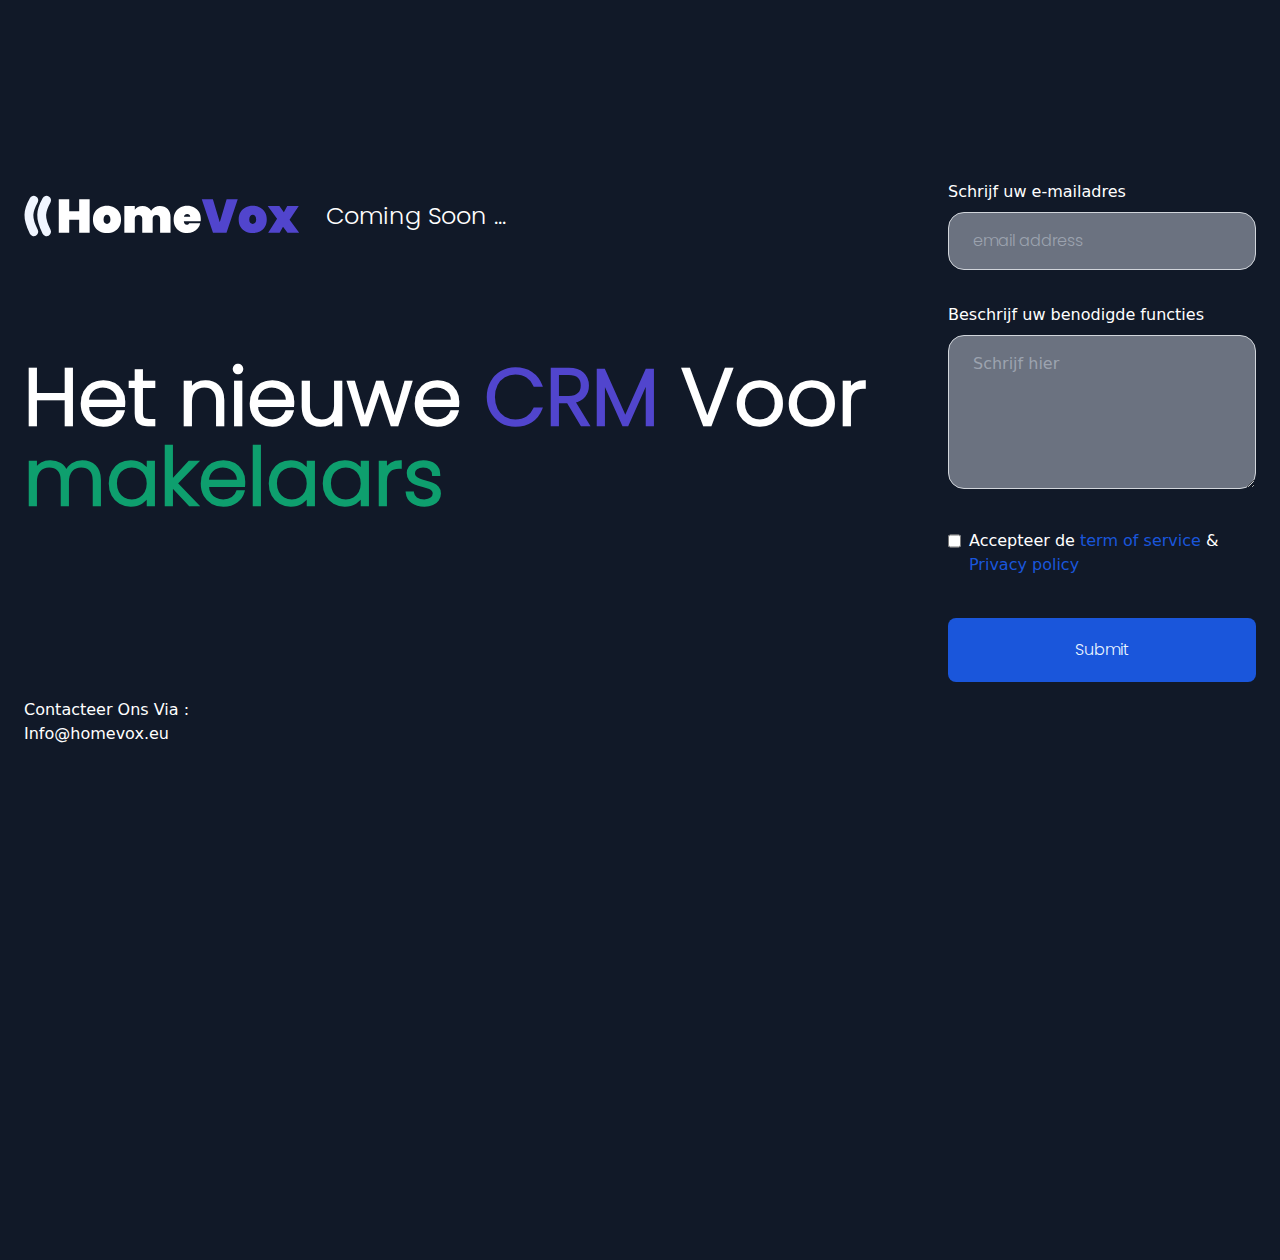
==== index.html @ fa48c81c "project added" ====
<!DOCTYPE html><html lang="en"><head><meta charSet="utf-8"/><meta name="viewport" content="width=device-width, initial-scale=1"/><link rel="stylesheet" href="/_next/static/css/f68f5d1b59b40135.css" crossorigin="" data-precedence="next"/><link rel="preload" href="/_next/static/chunks/webpack-c90e455c1a3af50c.js" as="script" fetchPriority="low" crossorigin=""/><script src="/_next/static/chunks/fd9d1056-bdbc21787612b876.js" async="" crossorigin=""></script><script src="/_next/static/chunks/864-5b2a0e4b041824d8.js" async="" crossorigin=""></script><script src="/_next/static/chunks/main-app-9e329e05da440f77.js" async="" crossorigin=""></script><link rel="shortcut icon" href="favicon.ico" type="image/x-icon"/><title>HomeVox</title><meta name="description" content="The new CRM For Realtors"/><script src="/_next/static/chunks/polyfills-c67a75d1b6f99dc8.js" crossorigin="" noModule=""></script></head><body><main><div class="main_main__kZg5Z container"><div class="undefined grid grid-cols-12 flex"><div class="col-span-12 lg:col-span-9 gap-4"><div class="main_brand__xCUHW"><img alt="brand" loading="lazy" width="276" height="72" decoding="async" data-nimg="1" style="color:transparent" src="/img/brand.svg"/><span>Coming Soon ...</span></div><h1 class="main_homeTitle__dHItz">Het nieuwe<!-- --> <span class="purple">CRM</span> <!-- -->Voor<!-- --> <span class="green">makelaars</span></h1></div><div class="col-span-12 lg:col-span-3"><div class="contact-us_form__zPaat"><form><div class="contact-us_formControl__ha__K"><label for="email">Schrijf uw e-mailadres</label><input type="email" id="email" placeholder="email address" name="email"/></div><div class="contact-us_formControl__ha__K"><label for="message">Beschrijf uw benodigde functies</label><textarea rows="5" id="message" placeholder="Schrijf hier" name="message"></textarea></div><div class="contact-us_formControl__ha__K flex"><input type="checkbox" id="agreement" name="agreement"/><label for="agreement">Accepteer de<!-- --> <span class="contact-us_clickabelText__Gd4KW">term of service</span> <!-- -->&amp;<!-- --> <span class="contact-us_clickabelText__Gd4KW">Privacy policy</span></label></div><button>Submit</button><div class="contact-us_formError__aY0V2" id="formError"></div></form></div></div><div class="main_contact__8Qxmf col-span-12"><div>Contacteer Ons Via<!-- --> :</div><div>Info@homevox.eu</div></div></div></div></main><script src="/_next/static/chunks/webpack-c90e455c1a3af50c.js" crossorigin="" async=""></script><script>(self.__next_f=self.__next_f||[]).push([0]);self.__next_f.push([2,null])</script><script>self.__next_f.push([1,"0:\"$L1\"\n"])</script><script>self.__next_f.push([1,"2:HL[\"/_next/static/css/f68f5d1b59b40135.css\",\"style\",{\"crossOrigin\":\"\"}]\n"])</script><script>self.__next_f.push([1,"3:I{\"id\":6054,\"chunks\":[\"272:static/chunks/webpack-c90e455c1a3af50c.js\",\"971:static/chunks/fd9d1056-bdbc21787612b876.js\",\"864:static/chunks/864-5b2a0e4b041824d8.js\"],\"name\":\"\",\"async\":false}\n5:I{\"id\":1729,\"chunks\":[\"272:static/chunks/webpack-c90e455c1a3af50c.js\",\"971:static/chunks/fd9d1056-bdbc21787612b876.js\",\"864:static/chunks/864-5b2a0e4b041824d8.js\"],\"name\":\"\",\"async\":false}\n6:I{\"id\":1443,\"chunks\":[\"272:static/chunks/webpack-c90e455c1a3af50c.js\",\"971:static/chunks/fd9d1056-bdbc21787612b876.js\",\"864:stat"])</script><script>self.__next_f.push([1,"ic/chunks/864-5b2a0e4b041824d8.js\"],\"name\":\"\",\"async\":false}\n7:I{\"id\":8639,\"chunks\":[\"272:static/chunks/webpack-c90e455c1a3af50c.js\",\"971:static/chunks/fd9d1056-bdbc21787612b876.js\",\"864:static/chunks/864-5b2a0e4b041824d8.js\"],\"name\":\"\",\"async\":false}\n9:I{\"id\":6964,\"chunks\":[\"679:static/chunks/679-bd6769df0fac639b.js\",\"931:static/chunks/app/page-03e4f0690d48910d.js\"],\"name\":\"Image\",\"async\":false}\na:I{\"id\":7382,\"chunks\":[\"679:static/chunks/679-bd6769df0fac639b.js\",\"931:static/chunks/app/page-03e4f0690d48910d"])</script><script>self.__next_f.push([1,".js\"],\"name\":\"ContactUs\",\"async\":false}\nb:T8a0,"])</script><script>self.__next_f.push([1,"\n  \u003cdiv class=\"privacy-text\"\u003e\n    \u003cp\u003ePrivacy Policy\u003c/p\u003e\n    \u003cp\u003eEffective Date: 20/09/2023\u003c/p\u003e\n    \u003cp\u003e\u003c/p\u003e\n    \u003cp\u003e\n      1. Introduction Welcome to Homevox.eu (\"Website\"). We are committed to\n      protecting your privacy and complying with applicable data protection laws,\n      including the General Data Protection Regulation (GDPR). This Privacy Policy\n      explains how we collect, use, and safeguard your personal data when you use\n      our Website.\n    \u003c/p\u003e\n    \u003cp\u003e\u003c/p\u003e\n    \u003cp\u003e\n      2. Information We Collect We may collect various types of personal\n      information, including but not limited to: Contact Information (e.g., name,\n      email address) Demographic Information (e.g., age, gender) Usage Data (e.g.,\n      IP address, browser type, pages visited) Cookies and Tracking Technologies\n    \u003c/p\u003e\n    \u003cp\u003e\u003c/p\u003e\n    \u003cp\u003e\n      3. How We Use Your Information We use your personal data for the following\n      purposes: To provide and maintain the Website To personalize your experience\n      To improve our services To send marketing communications (with your consent)\n      To comply with legal obligations\n    \u003c/p\u003e\n    \u003cp\u003e\u003c/p\u003e\n    \u003cp\u003e\n      4. Data Sharing and Disclosure We may share your data with: Service Providers\n      Legal Authorities Business Partners (with your consent)\n    \u003c/p\u003e\n    \u003cp\u003e\u003c/p\u003e\n    \u003cp\u003e\n      5. Your Rights You have the right to: Access, correct, or delete your personal\n      data Object to processing Restrict processing Data portability Withdraw\n      consent (if applicable)\n    \u003c/p\u003e\n    \u003cp\u003e\u003c/p\u003e\n    \u003cp\u003e\n      6. Security We take appropriate measures to protect your data from\n      unauthorized access and disclosure.\n    \u003c/p\u003e\n    \u003cp\u003e\u003c/p\u003e\n    \u003cp\u003e\n      7. Cookies We use cookies and similar tracking technologies. You can manage\n      your cookie preferences through your browser settings.\n    \u003c/p\u003e\n    \u003cp\u003e\u003c/p\u003e\n    \u003cp\u003e\n      8. Changes to This Privacy Policy We may update this Privacy Policy from time\n      to time. Please review it periodically for changes.\n    \u003c/p\u003e\n    \u003cp\u003e\u003c/p\u003e\n    \n    \u003cp\u003e\n      9. Contact Us If you have any questions or concerns about this Privacy Policy\n      or our data practices, please contact us at info@homevox.eu\n    \u003c/p\u003e\n  \u003c/div\u003e\n  "])</script><script>self.__next_f.push([1,"c:T670,"])</script><script>self.__next_f.push([1,"\n  \u003cdiv class=\"privacy-text\"\u003e\n    \u003cp\u003eTerms and Conditions\u003c/p\u003e\n    \u003cp\u003eEffective Date: 20/09/2023\u003c/p\u003e\n    \u003cp\u003e\u003c/p\u003e\n    \u003cp\u003e\u003c/p\u003e\n\n    \u003cp\u003e\n      1. Acceptance of Terms By using this Website, you agree to comply with and\n      be bound by these Terms and Conditions.\n    \u003c/p\u003e\n    \u003cp\u003e\u003c/p\u003e\n    \u003cp\u003e\n      2. User Conduct You agree not to: Violate any laws or regulations Infringe\n      upon the rights of others Upload or transmit harmful software or content\n      Engage in unauthorized access or use of the Website\n    \u003c/p\u003e\n    \u003cp\u003e\u003c/p\u003e\n    \u003cp\u003e\n      3. Intellectual Property All content on this Website is protected by\n      copyright and other intellectual property laws. You may not use or reproduce\n      our content without permission.\n    \u003c/p\u003e\n    \u003cp\u003e\u003c/p\u003e\n    \u003cp\u003e\n      4. Disclaimer of Warranties We make no representations or warranties\n      regarding the accuracy or availability of the Website. Your use of the\n      Website is at your own risk.\n    \u003c/p\u003e\n    \u003cp\u003e\u003c/p\u003e\n    \u003cp\u003e\n      5. Limitation of Liability We shall not be liable for any direct, indirect,\n      incidental, consequential, or punitive damages arising out of your use of\n      the Website.\n    \u003c/p\u003e\n\n    \u003cp\u003e\u003c/p\u003e\n    \u003cp\u003e\n      6. Governing Law These Terms and Conditions are governed by the laws of\n      Belgium country.\n    \u003c/p\u003e\n    \u003cp\u003e\u003c/p\u003e\n    \u003cp\u003e\n      7. Changes to Terms We may modify these Terms and Conditions at any time.\n      Your continued use of the Website after changes constitutes acceptance.\n    \u003c/p\u003e\n    \u003cp\u003e\u003c/p\u003e\n    \u003cp\u003e\n      8. Contact Us If you have any questions about these Terms and Conditions,\n      please contact us at info@homevox.eu\n    \u003c/p\u003e\n  \u003c/div\u003e\n  "])</script><script>self.__next_f.push([1,"1:[[],[\"$\",\"$L3\",null,{\"buildId\":\"1awgBcFIEEB9c7i6simlc\",\"assetPrefix\":\"\",\"initialCanonicalUrl\":\"/\",\"initialTree\":[\"\",{\"children\":[\"__PAGE__\",{}]},\"$undefined\",\"$undefined\",true],\"initialHead\":[false,\"$L4\"],\"globalErrorComponent\":\"$5\",\"children\":[null,[\"$\",\"html\",null,{\"lang\":\"en\",\"children\":[[\"$\",\"head\",null,{\"children\":[\"$\",\"link\",null,{\"rel\":\"shortcut icon\",\"href\":\"favicon.ico\",\"type\":\"image/x-icon\"}]}],[\"$\",\"body\",null,{\"children\":[\"$\",\"$L6\",null,{\"parallelRouterKey\":\"children\",\"segmentPath\":[\"children\"],\"loading\":\"$undefined\",\"loadingStyles\":\"$undefined\",\"hasLoading\":false,\"error\":\"$undefined\",\"errorStyles\":\"$undefined\",\"template\":[\"$\",\"$L7\",null,{}],\"templateStyles\":\"$undefined\",\"notFound\":[[\"$\",\"title\",null,{\"children\":\"404: This page could not be found.\"}],[\"$\",\"div\",null,{\"style\":{\"fontFamily\":\"system-ui,\\\"Segoe UI\\\",Roboto,Helvetica,Arial,sans-serif,\\\"Apple Color Emoji\\\",\\\"Segoe UI Emoji\\\"\",\"height\":\"100vh\",\"textAlign\":\"center\",\"display\":\"flex\",\"flexDirection\":\"column\",\"alignItems\":\"center\",\"justifyContent\":\"center\"},\"children\":[\"$\",\"div\",null,{\"children\":[[\"$\",\"style\",null,{\"dangerouslySetInnerHTML\":{\"__html\":\"body{color:#000;background:#fff;margin:0}.next-error-h1{border-right:1px solid rgba(0,0,0,.3)}@media (prefers-color-scheme:dark){body{color:#fff;background:#000}.next-error-h1{border-right:1px solid rgba(255,255,255,.3)}}\"}}],[\"$\",\"h1\",null,{\"className\":\"next-error-h1\",\"style\":{\"display\":\"inline-block\",\"margin\":\"0 20px 0 0\",\"padding\":\"0 23px 0 0\",\"fontSize\":24,\"fontWeight\":500,\"verticalAlign\":\"top\",\"lineHeight\":\"49px\"},\"children\":\"404\"}],[\"$\",\"div\",null,{\"style\":{\"display\":\"inline-block\"},\"children\":[\"$\",\"h2\",null,{\"style\":{\"fontSize\":14,\"fontWeight\":400,\"lineHeight\":\"49px\",\"margin\":0},\"children\":\"This page could not be found.\"}]}]]}]}]],\"notFoundStyles\":[],\"childProp\":{\"current\":[\"$L8\",[\"$\",\"main\",null,{\"children\":[\"$\",\"div\",null,{\"className\":\"main_main__kZg5Z container\",\"children\":[\"$\",\"div\",null,{\"className\":\"undefined grid grid-cols-12 flex\",\"children\":[[\"$\",\"div\",null,{\"className\":\"col-span-12 lg:col-span-9 gap-4\",\"children\":[[\"$\",\"div\",null,{\"className\":\"main_brand__xCUHW\",\"children\":[[\"$\",\"$L9\",null,{\"src\":\"/img/brand.svg\",\"alt\":\"brand\",\"width\":276,\"height\":72}],[\"$\",\"span\",null,{\"children\":\"Coming Soon ...\"}]]}],[\"$\",\"h1\",null,{\"className\":\"main_homeTitle__dHItz\",\"children\":[\"Het nieuwe\",\" \",[\"$\",\"span\",null,{\"className\":\"purple\",\"children\":\"CRM\"}],\" \",\"Voor\",\" \",[\"$\",\"span\",null,{\"className\":\"green\",\"children\":\"makelaars\"}]]}]]}],[\"$\",\"div\",null,{\"className\":\"col-span-12 lg:col-span-3\",\"children\":[\"$\",\"$La\",null,{\"langResource\":{\"the_new\":\"Het nieuwe\",\"crm\":\"CRM\",\"for\":\"Voor\",\"realtors\":\"makelaars\",\"comingSoon\":\"Coming Soon ...\",\"contactUsVia\":\"Contacteer Ons Via\",\"writeYourEmailAddress\":\"Schrijf uw e-mailadres\",\"describeYourNeededFeatures\":\"Beschrijf uw benodigde functies\",\"acceptThe\":\"Accepteer de\",\"termOfCondition\":\"term of service\",\"privacyPolicy\":\"Privacy policy\",\"emailAddress\":\"email address\",\"writeHere\":\"Schrijf hier\",\"privacyPolicyNote\":\"$b\",\"termsEndConditionNote\":\"$c\"}}]}],[\"$\",\"div\",null,{\"className\":\"main_contact__8Qxmf col-span-12\",\"children\":[[\"$\",\"div\",null,{\"className\":\"$undefined\",\"children\":[\"Contacteer Ons Via\",\" :\"]}],[\"$\",\"div\",null,{\"className\":\"$undefined\",\"children\":\"Info@homevox.eu\"}]]}]]}]}]}],null],\"segment\":\"__PAGE__\"},\"styles\":[[\"$\",\"link\",\"0\",{\"rel\":\"stylesheet\",\"href\":\"/_next/static/css/f68f5d1b59b40135.css\",\"precedence\":\"next\",\"crossOrigin\":\"\"}]]}]}]]}],null]}]]\n"])</script><script>self.__next_f.push([1,"4:[[\"$\",\"meta\",\"0\",{\"charSet\":\"utf-8\"}],[\"$\",\"title\",\"1\",{\"children\":\"HomeVox\"}],[\"$\",\"meta\",\"2\",{\"name\":\"description\",\"content\":\"The new CRM For Realtors\"}],[\"$\",\"meta\",\"3\",{\"name\":\"viewport\",\"content\":\"width=device-width, initial-scale=1\"}]]\n8:null\n"])</script></body></html>
---- _next/static/css/f68f5d1b59b40135.css ----
.contact-us_form__zPaat .contact-us_formControl__ha__K{border:none;padding:0 0 33px}.contact-us_form__zPaat .contact-us_formControl__ha__K label{display:block;padding:0 0 8px}.contact-us_form__zPaat .contact-us_formControl__ha__K input{width:100%;border-radius:var(--radius-general,16px);border:1px solid var(--gray-300,#d1d5db);background:var(--gray-500,#6b7280);color:var(--gray-50,var(--gray-50,#f9fafb));font-family:Poppins;font-size:16px;font-style:normal;font-weight:400;line-height:150%;padding:16px 24px}.contact-us_form__zPaat .contact-us_formControl__ha__K input[type=checkbox]{width:16px;height:16px;margin-right:8px;margin-top:4px;color:var(--gray-50,var(--gray-50,#f9fafb));font-family:Poppins;font-size:16px;font-style:normal;font-weight:400;line-height:150%}.contact-us_form__zPaat .contact-us_formControl__ha__K textarea{width:100%;border-radius:var(--radius-general,16px);border:1px solid var(--gray-300,#d1d5db);background:var(--gray-500,#6b7280);padding:16px 24px}.contact-us_form__zPaat .contact-us_formControl__ha__K .contact-us_clickabelText__Gd4KW{color:var(--blue-700,var(--gray-900,#1a56db));cursor:pointer}.contact-us_form__zPaat button{border-radius:8px;background:var(--blue-700,#1a56db);width:100%;display:flex;padding:20px 12px;justify-content:center;align-items:center;gap:8px;align-self:stretch;color:var(--blue-50,#ebf5ff);font-family:Poppins;font-size:16px;font-style:normal;font-weight:400;line-height:150%;outline:none;box-shadow:none;border:none;cursor:pointer}.contact-us_form__zPaat .contact-us_formError__aY0V2{color:#c00000;margin-top:16px}.contact-us_form__zPaat .contact-us_formError__aY0V2 p{color:#c00000;border:1px solid #8a0000;background-color:#ffb5b5;margin:0 0 16px;border-radius:8px;padding:10px}@font-face{font-family:Poppins;src:url(/_next/static/media/Poppins-Light.8b20023e.ttf)}@font-face{font-family:PoppinsHead;src:url(/_next/static/media/Poppins-Bold.8001a01b.ttf)}body,html{width:100%;margin:0}body{color:rgb(var(--foreground-rgb));background:var(--gray-900,#111928)}.purple{color:var(--indigo-700,var(--white,#5145cd))}.green{color:var(--green-500,var(--white,#0e9f6e))}h1,h2,h3,h4,h5,h6,label,p,span{color:#fff}.privacy-text{color:#000;text-align:left}.privacy-text p{color:#000;margin:20px 0}/*
! tailwindcss v3.3.3 | MIT License | https://tailwindcss.com
*/*,:after,:before{box-sizing:border-box;border:0 solid #e5e7eb}:after,:before{--tw-content:""}html{line-height:1.5;-webkit-text-size-adjust:100%;-moz-tab-size:4;-o-tab-size:4;tab-size:4;font-family:ui-sans-serif,system-ui,-apple-system,BlinkMacSystemFont,Segoe UI,Roboto,Helvetica Neue,Arial,Noto Sans,sans-serif,Apple Color Emoji,Segoe UI Emoji,Segoe UI Symbol,Noto Color Emoji;font-feature-settings:normal;font-variation-settings:normal}body{margin:0;line-height:inherit}hr{height:0;color:inherit;border-top-width:1px}abbr:where([title]){-webkit-text-decoration:underline dotted;text-decoration:underline dotted}h1,h2,h3,h4,h5,h6{font-size:inherit;font-weight:inherit}a{color:inherit;text-decoration:inherit}b,strong{font-weight:bolder}code,kbd,pre,samp{font-family:ui-monospace,SFMono-Regular,Menlo,Monaco,Consolas,Liberation Mono,Courier New,monospace;font-size:1em}small{font-size:80%}sub,sup{font-size:75%;line-height:0;position:relative;vertical-align:baseline}sub{bottom:-.25em}sup{top:-.5em}table{text-indent:0;border-color:inherit;border-collapse:collapse}button,input,optgroup,select,textarea{font-family:inherit;font-feature-settings:inherit;font-variation-settings:inherit;font-size:100%;font-weight:inherit;line-height:inherit;color:inherit;margin:0;padding:0}button,select{text-transform:none}[type=button],[type=reset],[type=submit],button{-webkit-appearance:button;background-color:transparent;background-image:none}:-moz-focusring{outline:auto}:-moz-ui-invalid{box-shadow:none}progress{vertical-align:baseline}::-webkit-inner-spin-button,::-webkit-outer-spin-button{height:auto}[type=search]{-webkit-appearance:textfield;outline-offset:-2px}::-webkit-search-decoration{-webkit-appearance:none}::-webkit-file-upload-button{-webkit-appearance:button;font:inherit}summary{display:list-item}blockquote,dd,dl,figure,h1,h2,h3,h4,h5,h6,hr,p,pre{margin:0}fieldset{margin:0}fieldset,legend{padding:0}menu,ol,ul{list-style:none;margin:0;padding:0}dialog{padding:0}textarea{resize:vertical}input::-moz-placeholder,textarea::-moz-placeholder{opacity:1;color:#9ca3af}input::placeholder,textarea::placeholder{opacity:1;color:#9ca3af}[role=button],button{cursor:pointer}:disabled{cursor:default}audio,canvas,embed,iframe,img,object,svg,video{display:block;vertical-align:middle}img,video{max-width:100%;height:auto}[hidden]{display:none}*,:after,:before{--tw-border-spacing-x:0;--tw-border-spacing-y:0;--tw-translate-x:0;--tw-translate-y:0;--tw-rotate:0;--tw-skew-x:0;--tw-skew-y:0;--tw-scale-x:1;--tw-scale-y:1;--tw-pan-x: ;--tw-pan-y: ;--tw-pinch-zoom: ;--tw-scroll-snap-strictness:proximity;--tw-gradient-from-position: ;--tw-gradient-via-position: ;--tw-gradient-to-position: ;--tw-ordinal: ;--tw-slashed-zero: ;--tw-numeric-figure: ;--tw-numeric-spacing: ;--tw-numeric-fraction: ;--tw-ring-inset: ;--tw-ring-offset-width:0px;--tw-ring-offset-color:#fff;--tw-ring-color:rgba(59,130,246,.5);--tw-ring-offset-shadow:0 0 #0000;--tw-ring-shadow:0 0 #0000;--tw-shadow:0 0 #0000;--tw-shadow-colored:0 0 #0000;--tw-blur: ;--tw-brightness: ;--tw-contrast: ;--tw-grayscale: ;--tw-hue-rotate: ;--tw-invert: ;--tw-saturate: ;--tw-sepia: ;--tw-drop-shadow: ;--tw-backdrop-blur: ;--tw-backdrop-brightness: ;--tw-backdrop-contrast: ;--tw-backdrop-grayscale: ;--tw-backdrop-hue-rotate: ;--tw-backdrop-invert: ;--tw-backdrop-opacity: ;--tw-backdrop-saturate: ;--tw-backdrop-sepia: }::backdrop{--tw-border-spacing-x:0;--tw-border-spacing-y:0;--tw-translate-x:0;--tw-translate-y:0;--tw-rotate:0;--tw-skew-x:0;--tw-skew-y:0;--tw-scale-x:1;--tw-scale-y:1;--tw-pan-x: ;--tw-pan-y: ;--tw-pinch-zoom: ;--tw-scroll-snap-strictness:proximity;--tw-gradient-from-position: ;--tw-gradient-via-position: ;--tw-gradient-to-position: ;--tw-ordinal: ;--tw-slashed-zero: ;--tw-numeric-figure: ;--tw-numeric-spacing: ;--tw-numeric-fraction: ;--tw-ring-inset: ;--tw-ring-offset-width:0px;--tw-ring-offset-color:#fff;--tw-ring-color:rgba(59,130,246,.5);--tw-ring-offset-shadow:0 0 #0000;--tw-ring-shadow:0 0 #0000;--tw-shadow:0 0 #0000;--tw-shadow-colored:0 0 #0000;--tw-blur: ;--tw-brightness: ;--tw-contrast: ;--tw-grayscale: ;--tw-hue-rotate: ;--tw-invert: ;--tw-saturate: ;--tw-sepia: ;--tw-drop-shadow: ;--tw-backdrop-blur: ;--tw-backdrop-brightness: ;--tw-backdrop-contrast: ;--tw-backdrop-grayscale: ;--tw-backdrop-hue-rotate: ;--tw-backdrop-invert: ;--tw-backdrop-opacity: ;--tw-backdrop-saturate: ;--tw-backdrop-sepia: }.container{width:100%}@media (min-width:640px){.container{max-width:640px}}@media (min-width:768px){.container{max-width:768px}}@media (min-width:1024px){.container{max-width:1024px}}@media (min-width:1280px){.container{max-width:1280px}}@media (min-width:1536px){.container{max-width:1536px}}.col-span-12{grid-column:span 12/span 12}.flex{display:flex}.grid{display:grid}.grid-cols-12{grid-template-columns:repeat(12,minmax(0,1fr))}.gap-4{gap:1rem}@media (min-width:1024px){.lg\:col-span-3{grid-column:span 3/span 3}.lg\:col-span-9{grid-column:span 9/span 9}}.main_main__kZg5Z{height:100vh;padding:20vh 24px 0;margin:0 auto 40vh}.main_main__kZg5Z .main_homeTitle__dHItz{font-family:Poppins;font-size:128px;font-style:normal;font-weight:900;line-height:100%;padding:105px 0}@media screen and (max-width:1280px){.main_main__kZg5Z .main_homeTitle__dHItz{font-size:80px}}@media screen and (max-width:680px){.main_main__kZg5Z .main_homeTitle__dHItz{font-size:50px}}.main_main__kZg5Z .main_brand__xCUHW{display:flex;flex-wrap:wrap}.main_main__kZg5Z .main_brand__xCUHW span{color:var(--white,var(--white,#fff));font-family:Poppins;font-size:24px;font-style:normal;font-weight:400;line-height:72px;padding-left:26px}.main_main__kZg5Z .main_contact__8Qxmf{margin-bottom:10vh;color:#fff}
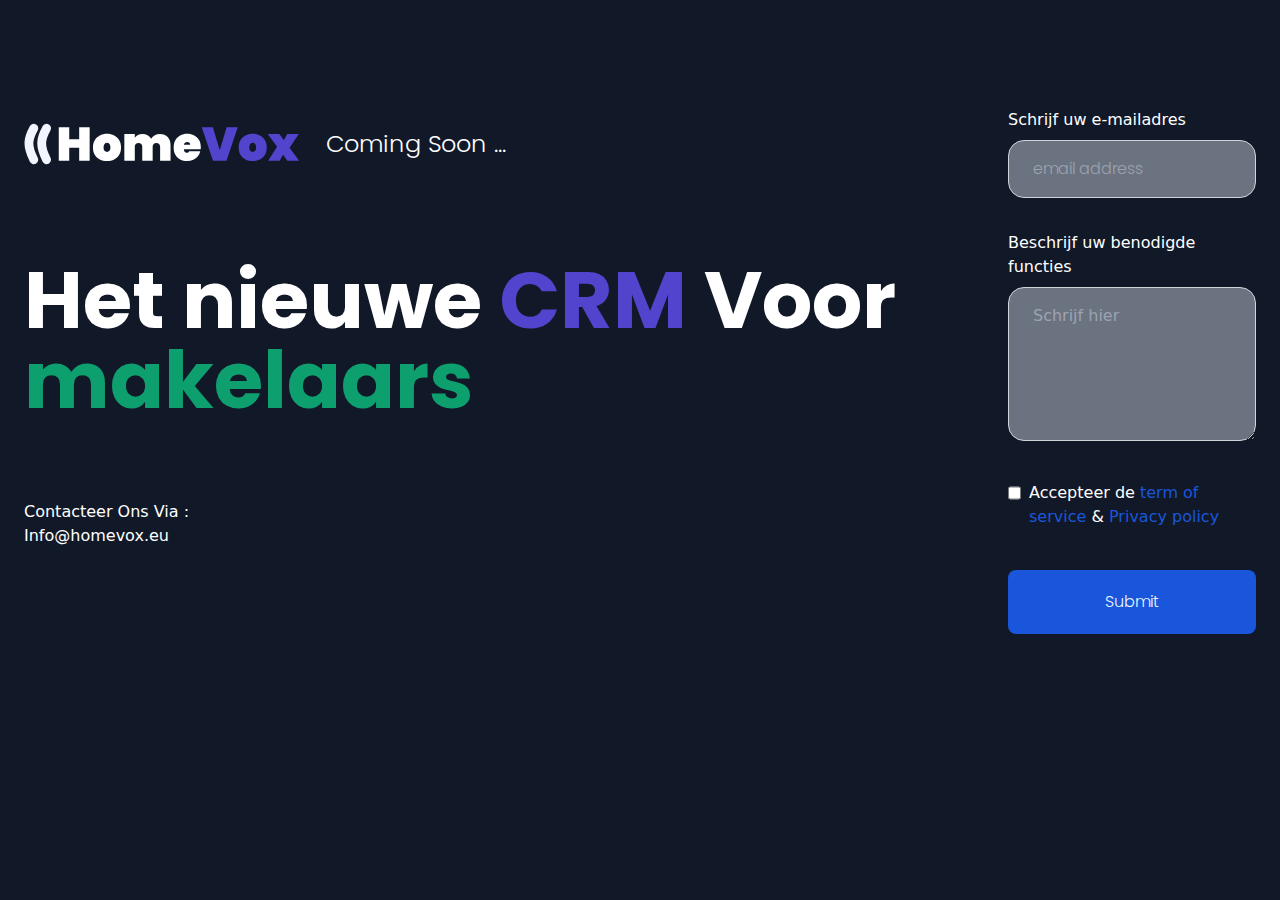
==== commit b0b079d2: "some updates on styles" ====
--- a/index.html
+++ b/index.html
@@ -1 +1 @@
-<!DOCTYPE html><html lang="en"><head><meta charSet="utf-8"/><meta name="viewport" content="width=device-width, initial-scale=1"/><link rel="stylesheet" href="/_next/static/css/f68f5d1b59b40135.css" crossorigin="" data-precedence="next"/><link rel="preload" href="/_next/static/chunks/webpack-c90e455c1a3af50c.js" as="script" fetchPriority="low" crossorigin=""/><script src="/_next/static/chunks/fd9d1056-bdbc21787612b876.js" async="" crossorigin=""></script><script src="/_next/static/chunks/864-5b2a0e4b041824d8.js" async="" crossorigin=""></script><script src="/_next/static/chunks/main-app-9e329e05da440f77.js" async="" crossorigin=""></script><link rel="shortcut icon" href="favicon.ico" type="image/x-icon"/><title>HomeVox</title><meta name="description" content="The new CRM For Realtors"/><script src="/_next/static/chunks/polyfills-c67a75d1b6f99dc8.js" crossorigin="" noModule=""></script></head><body><main><div class="main_main__kZg5Z container"><div class="undefined grid grid-cols-12 flex"><div class="col-span-12 lg:col-span-9 gap-4"><div class="main_brand__xCUHW"><img alt="brand" loading="lazy" width="276" height="72" decoding="async" data-nimg="1" style="color:transparent" src="/img/brand.svg"/><span>Coming Soon ...</span></div><h1 class="main_homeTitle__dHItz">Het nieuwe<!-- --> <span class="purple">CRM</span> <!-- -->Voor<!-- --> <span class="green">makelaars</span></h1></div><div class="col-span-12 lg:col-span-3"><div class="contact-us_form__zPaat"><form><div class="contact-us_formControl__ha__K"><label for="email">Schrijf uw e-mailadres</label><input type="email" id="email" placeholder="email address" name="email"/></div><div class="contact-us_formControl__ha__K"><label for="message">Beschrijf uw benodigde functies</label><textarea rows="5" id="message" placeholder="Schrijf hier" name="message"></textarea></div><div class="contact-us_formControl__ha__K flex"><input type="checkbox" id="agreement" name="agreement"/><label for="agreement">Accepteer de<!-- --> <span class="contact-us_clickabelText__Gd4KW">term of service</span> <!-- -->&amp;<!-- --> <span class="contact-us_clickabelText__Gd4KW">Privacy policy</span></label></div><button>Submit</button><div class="contact-us_formError__aY0V2" id="formError"></div></form></div></div><div class="main_contact__8Qxmf col-span-12"><div>Contacteer Ons Via<!-- --> :</div><div>Info@homevox.eu</div></div></div></div></main><script src="/_next/static/chunks/webpack-c90e455c1a3af50c.js" crossorigin="" async=""></script><script>(self.__next_f=self.__next_f||[]).push([0]);self.__next_f.push([2,null])</script><script>self.__next_f.push([1,"0:\"$L1\"\n"])</script><script>self.__next_f.push([1,"2:HL[\"/_next/static/css/f68f5d1b59b40135.css\",\"style\",{\"crossOrigin\":\"\"}]\n"])</script><script>self.__next_f.push([1,"3:I{\"id\":6054,\"chunks\":[\"272:static/chunks/webpack-c90e455c1a3af50c.js\",\"971:static/chunks/fd9d1056-bdbc21787612b876.js\",\"864:static/chunks/864-5b2a0e4b041824d8.js\"],\"name\":\"\",\"async\":false}\n5:I{\"id\":1729,\"chunks\":[\"272:static/chunks/webpack-c90e455c1a3af50c.js\",\"971:static/chunks/fd9d1056-bdbc21787612b876.js\",\"864:static/chunks/864-5b2a0e4b041824d8.js\"],\"name\":\"\",\"async\":false}\n6:I{\"id\":1443,\"chunks\":[\"272:static/chunks/webpack-c90e455c1a3af50c.js\",\"971:static/chunks/fd9d1056-bdbc21787612b876.js\",\"864:stat"])</script><script>self.__next_f.push([1,"ic/chunks/864-5b2a0e4b041824d8.js\"],\"name\":\"\",\"async\":false}\n7:I{\"id\":8639,\"chunks\":[\"272:static/chunks/webpack-c90e455c1a3af50c.js\",\"971:static/chunks/fd9d1056-bdbc21787612b876.js\",\"864:static/chunks/864-5b2a0e4b041824d8.js\"],\"name\":\"\",\"async\":false}\n9:I{\"id\":6964,\"chunks\":[\"679:static/chunks/679-bd6769df0fac639b.js\",\"931:static/chunks/app/page-03e4f0690d48910d.js\"],\"name\":\"Image\",\"async\":false}\na:I{\"id\":7382,\"chunks\":[\"679:static/chunks/679-bd6769df0fac639b.js\",\"931:static/chunks/app/page-03e4f0690d48910d"])</script><script>self.__next_f.push([1,".js\"],\"name\":\"ContactUs\",\"async\":false}\nb:T8a0,"])</script><script>self.__next_f.push([1,"\n  \u003cdiv class=\"privacy-text\"\u003e\n    \u003cp\u003ePrivacy Policy\u003c/p\u003e\n    \u003cp\u003eEffective Date: 20/09/2023\u003c/p\u003e\n    \u003cp\u003e\u003c/p\u003e\n    \u003cp\u003e\n      1. Introduction Welcome to Homevox.eu (\"Website\"). We are committed to\n      protecting your privacy and complying with applicable data protection laws,\n      including the General Data Protection Regulation (GDPR). This Privacy Policy\n      explains how we collect, use, and safeguard your personal data when you use\n      our Website.\n    \u003c/p\u003e\n    \u003cp\u003e\u003c/p\u003e\n    \u003cp\u003e\n      2. Information We Collect We may collect various types of personal\n      information, including but not limited to: Contact Information (e.g., name,\n      email address) Demographic Information (e.g., age, gender) Usage Data (e.g.,\n      IP address, browser type, pages visited) Cookies and Tracking Technologies\n    \u003c/p\u003e\n    \u003cp\u003e\u003c/p\u003e\n    \u003cp\u003e\n      3. How We Use Your Information We use your personal data for the following\n      purposes: To provide and maintain the Website To personalize your experience\n      To improve our services To send marketing communications (with your consent)\n      To comply with legal obligations\n    \u003c/p\u003e\n    \u003cp\u003e\u003c/p\u003e\n    \u003cp\u003e\n      4. Data Sharing and Disclosure We may share your data with: Service Providers\n      Legal Authorities Business Partners (with your consent)\n    \u003c/p\u003e\n    \u003cp\u003e\u003c/p\u003e\n    \u003cp\u003e\n      5. Your Rights You have the right to: Access, correct, or delete your personal\n      data Object to processing Restrict processing Data portability Withdraw\n      consent (if applicable)\n    \u003c/p\u003e\n    \u003cp\u003e\u003c/p\u003e\n    \u003cp\u003e\n      6. Security We take appropriate measures to protect your data from\n      unauthorized access and disclosure.\n    \u003c/p\u003e\n    \u003cp\u003e\u003c/p\u003e\n    \u003cp\u003e\n      7. Cookies We use cookies and similar tracking technologies. You can manage\n      your cookie preferences through your browser settings.\n    \u003c/p\u003e\n    \u003cp\u003e\u003c/p\u003e\n    \u003cp\u003e\n      8. Changes to This Privacy Policy We may update this Privacy Policy from time\n      to time. Please review it periodically for changes.\n    \u003c/p\u003e\n    \u003cp\u003e\u003c/p\u003e\n    \n    \u003cp\u003e\n      9. Contact Us If you have any questions or concerns about this Privacy Policy\n      or our data practices, please contact us at info@homevox.eu\n    \u003c/p\u003e\n  \u003c/div\u003e\n  "])</script><script>self.__next_f.push([1,"c:T670,"])</script><script>self.__next_f.push([1,"\n  \u003cdiv class=\"privacy-text\"\u003e\n    \u003cp\u003eTerms and Conditions\u003c/p\u003e\n    \u003cp\u003eEffective Date: 20/09/2023\u003c/p\u003e\n    \u003cp\u003e\u003c/p\u003e\n    \u003cp\u003e\u003c/p\u003e\n\n    \u003cp\u003e\n      1. Acceptance of Terms By using this Website, you agree to comply with and\n      be bound by these Terms and Conditions.\n    \u003c/p\u003e\n    \u003cp\u003e\u003c/p\u003e\n    \u003cp\u003e\n      2. User Conduct You agree not to: Violate any laws or regulations Infringe\n      upon the rights of others Upload or transmit harmful software or content\n      Engage in unauthorized access or use of the Website\n    \u003c/p\u003e\n    \u003cp\u003e\u003c/p\u003e\n    \u003cp\u003e\n      3. Intellectual Property All content on this Website is protected by\n      copyright and other intellectual property laws. You may not use or reproduce\n      our content without permission.\n    \u003c/p\u003e\n    \u003cp\u003e\u003c/p\u003e\n    \u003cp\u003e\n      4. Disclaimer of Warranties We make no representations or warranties\n      regarding the accuracy or availability of the Website. Your use of the\n      Website is at your own risk.\n    \u003c/p\u003e\n    \u003cp\u003e\u003c/p\u003e\n    \u003cp\u003e\n      5. Limitation of Liability We shall not be liable for any direct, indirect,\n      incidental, consequential, or punitive damages arising out of your use of\n      the Website.\n    \u003c/p\u003e\n\n    \u003cp\u003e\u003c/p\u003e\n    \u003cp\u003e\n      6. Governing Law These Terms and Conditions are governed by the laws of\n      Belgium country.\n    \u003c/p\u003e\n    \u003cp\u003e\u003c/p\u003e\n    \u003cp\u003e\n      7. Changes to Terms We may modify these Terms and Conditions at any time.\n      Your continued use of the Website after changes constitutes acceptance.\n    \u003c/p\u003e\n    \u003cp\u003e\u003c/p\u003e\n    \u003cp\u003e\n      8. Contact Us If you have any questions about these Terms and Conditions,\n      please contact us at info@homevox.eu\n    \u003c/p\u003e\n  \u003c/div\u003e\n  "])</script><script>self.__next_f.push([1,"1:[[],[\"$\",\"$L3\",null,{\"buildId\":\"1awgBcFIEEB9c7i6simlc\",\"assetPrefix\":\"\",\"initialCanonicalUrl\":\"/\",\"initialTree\":[\"\",{\"children\":[\"__PAGE__\",{}]},\"$undefined\",\"$undefined\",true],\"initialHead\":[false,\"$L4\"],\"globalErrorComponent\":\"$5\",\"children\":[null,[\"$\",\"html\",null,{\"lang\":\"en\",\"children\":[[\"$\",\"head\",null,{\"children\":[\"$\",\"link\",null,{\"rel\":\"shortcut icon\",\"href\":\"favicon.ico\",\"type\":\"image/x-icon\"}]}],[\"$\",\"body\",null,{\"children\":[\"$\",\"$L6\",null,{\"parallelRouterKey\":\"children\",\"segmentPath\":[\"children\"],\"loading\":\"$undefined\",\"loadingStyles\":\"$undefined\",\"hasLoading\":false,\"error\":\"$undefined\",\"errorStyles\":\"$undefined\",\"template\":[\"$\",\"$L7\",null,{}],\"templateStyles\":\"$undefined\",\"notFound\":[[\"$\",\"title\",null,{\"children\":\"404: This page could not be found.\"}],[\"$\",\"div\",null,{\"style\":{\"fontFamily\":\"system-ui,\\\"Segoe UI\\\",Roboto,Helvetica,Arial,sans-serif,\\\"Apple Color Emoji\\\",\\\"Segoe UI Emoji\\\"\",\"height\":\"100vh\",\"textAlign\":\"center\",\"display\":\"flex\",\"flexDirection\":\"column\",\"alignItems\":\"center\",\"justifyContent\":\"center\"},\"children\":[\"$\",\"div\",null,{\"children\":[[\"$\",\"style\",null,{\"dangerouslySetInnerHTML\":{\"__html\":\"body{color:#000;background:#fff;margin:0}.next-error-h1{border-right:1px solid rgba(0,0,0,.3)}@media (prefers-color-scheme:dark){body{color:#fff;background:#000}.next-error-h1{border-right:1px solid rgba(255,255,255,.3)}}\"}}],[\"$\",\"h1\",null,{\"className\":\"next-error-h1\",\"style\":{\"display\":\"inline-block\",\"margin\":\"0 20px 0 0\",\"padding\":\"0 23px 0 0\",\"fontSize\":24,\"fontWeight\":500,\"verticalAlign\":\"top\",\"lineHeight\":\"49px\"},\"children\":\"404\"}],[\"$\",\"div\",null,{\"style\":{\"display\":\"inline-block\"},\"children\":[\"$\",\"h2\",null,{\"style\":{\"fontSize\":14,\"fontWeight\":400,\"lineHeight\":\"49px\",\"margin\":0},\"children\":\"This page could not be found.\"}]}]]}]}]],\"notFoundStyles\":[],\"childProp\":{\"current\":[\"$L8\",[\"$\",\"main\",null,{\"children\":[\"$\",\"div\",null,{\"className\":\"main_main__kZg5Z container\",\"children\":[\"$\",\"div\",null,{\"className\":\"undefined grid grid-cols-12 flex\",\"children\":[[\"$\",\"div\",null,{\"className\":\"col-span-12 lg:col-span-9 gap-4\",\"children\":[[\"$\",\"div\",null,{\"className\":\"main_brand__xCUHW\",\"children\":[[\"$\",\"$L9\",null,{\"src\":\"/img/brand.svg\",\"alt\":\"brand\",\"width\":276,\"height\":72}],[\"$\",\"span\",null,{\"children\":\"Coming Soon ...\"}]]}],[\"$\",\"h1\",null,{\"className\":\"main_homeTitle__dHItz\",\"children\":[\"Het nieuwe\",\" \",[\"$\",\"span\",null,{\"className\":\"purple\",\"children\":\"CRM\"}],\" \",\"Voor\",\" \",[\"$\",\"span\",null,{\"className\":\"green\",\"children\":\"makelaars\"}]]}]]}],[\"$\",\"div\",null,{\"className\":\"col-span-12 lg:col-span-3\",\"children\":[\"$\",\"$La\",null,{\"langResource\":{\"the_new\":\"Het nieuwe\",\"crm\":\"CRM\",\"for\":\"Voor\",\"realtors\":\"makelaars\",\"comingSoon\":\"Coming Soon ...\",\"contactUsVia\":\"Contacteer Ons Via\",\"writeYourEmailAddress\":\"Schrijf uw e-mailadres\",\"describeYourNeededFeatures\":\"Beschrijf uw benodigde functies\",\"acceptThe\":\"Accepteer de\",\"termOfCondition\":\"term of service\",\"privacyPolicy\":\"Privacy policy\",\"emailAddress\":\"email address\",\"writeHere\":\"Schrijf hier\",\"privacyPolicyNote\":\"$b\",\"termsEndConditionNote\":\"$c\"}}]}],[\"$\",\"div\",null,{\"className\":\"main_contact__8Qxmf col-span-12\",\"children\":[[\"$\",\"div\",null,{\"className\":\"$undefined\",\"children\":[\"Contacteer Ons Via\",\" :\"]}],[\"$\",\"div\",null,{\"className\":\"$undefined\",\"children\":\"Info@homevox.eu\"}]]}]]}]}]}],null],\"segment\":\"__PAGE__\"},\"styles\":[[\"$\",\"link\",\"0\",{\"rel\":\"stylesheet\",\"href\":\"/_next/static/css/f68f5d1b59b40135.css\",\"precedence\":\"next\",\"crossOrigin\":\"\"}]]}]}]]}],null]}]]\n"])</script><script>self.__next_f.push([1,"4:[[\"$\",\"meta\",\"0\",{\"charSet\":\"utf-8\"}],[\"$\",\"title\",\"1\",{\"children\":\"HomeVox\"}],[\"$\",\"meta\",\"2\",{\"name\":\"description\",\"content\":\"The new CRM For Realtors\"}],[\"$\",\"meta\",\"3\",{\"name\":\"viewport\",\"content\":\"width=device-width, initial-scale=1\"}]]\n8:null\n"])</script></body></html>+<!DOCTYPE html><html lang="en"><head><meta charSet="utf-8"/><meta name="viewport" content="width=device-width, initial-scale=1"/><link rel="stylesheet" href="/_next/static/css/8071519bee6bd4d8.css" crossorigin="" data-precedence="next"/><link rel="preload" href="/_next/static/chunks/webpack-79ffbad46adf850e.js" as="script" fetchPriority="low" crossorigin=""/><script src="/_next/static/chunks/fd9d1056-bdbc21787612b876.js" async="" crossorigin=""></script><script src="/_next/static/chunks/864-5b2a0e4b041824d8.js" async="" crossorigin=""></script><script src="/_next/static/chunks/main-app-9e329e05da440f77.js" async="" crossorigin=""></script><link rel="shortcut icon" href="favicon.ico" type="image/x-icon"/><title>HomeVox</title><meta name="description" content="The new CRM For Realtors"/><script src="/_next/static/chunks/polyfills-c67a75d1b6f99dc8.js" crossorigin="" noModule=""></script></head><body><main><div class="main_main__kZg5Z container"><div class="undefined grid grid-cols-12 flex lg:gap-20"><div class="main_headTtitel__woR3n col-span-12 lg:col-span-8 xl:col-span-9"><div class="main_brand__xCUHW"><img alt="brand" loading="lazy" width="276" height="72" decoding="async" data-nimg="1" style="color:transparent" src="/img/brand.svg"/><span>Coming Soon ...</span></div><h1 class="main_homeTitle__dHItz">Het nieuwe<!-- --> <span class="purple">CRM</span> <!-- -->Voor<!-- --> <span class="green">makelaars</span></h1><div class="main_contact__8Qxmf"><div>Contacteer Ons Via<!-- --> :</div><div>Info@homevox.eu</div></div></div><div class="main_form__4_hxI col-span-12 lg:col-span-4 xl:col-span-3"><div class="contact-us_form__zPaat"><form><div class="contact-us_formControl__ha__K"><label for="email">Schrijf uw e-mailadres</label><input type="email" id="email" placeholder="email address" name="email"/></div><div class="contact-us_formControl__ha__K"><label for="message">Beschrijf uw benodigde functies</label><textarea rows="5" id="message" placeholder="Schrijf hier" name="message"></textarea></div><div class="contact-us_formControl__ha__K flex"><input type="checkbox" id="agreement" name="agreement"/><label for="agreement">Accepteer de<!-- --> <span class="contact-us_clickabelText__Gd4KW">term of service</span> <!-- -->&amp;<!-- --> <span class="contact-us_clickabelText__Gd4KW">Privacy policy</span></label></div><button>Submit</button><div class="contact-us_formError__aY0V2" id="formError"></div></form></div></div></div></div></main><script src="/_next/static/chunks/webpack-79ffbad46adf850e.js" crossorigin="" async=""></script><script>(self.__next_f=self.__next_f||[]).push([0]);self.__next_f.push([2,null])</script><script>self.__next_f.push([1,"0:\"$L1\"\n"])</script><script>self.__next_f.push([1,"2:HL[\"/_next/static/css/8071519bee6bd4d8.css\",\"style\",{\"crossOrigin\":\"\"}]\n"])</script><script>self.__next_f.push([1,"3:I{\"id\":6054,\"chunks\":[\"272:static/chunks/webpack-79ffbad46adf850e.js\",\"971:static/chunks/fd9d1056-bdbc21787612b876.js\",\"864:static/chunks/864-5b2a0e4b041824d8.js\"],\"name\":\"\",\"async\":false}\n5:I{\"id\":1729,\"chunks\":[\"272:static/chunks/webpack-79ffbad46adf850e.js\",\"971:static/chunks/fd9d1056-bdbc21787612b876.js\",\"864:static/chunks/864-5b2a0e4b041824d8.js\"],\"name\":\"\",\"async\":false}\n6:I{\"id\":1443,\"chunks\":[\"272:static/chunks/webpack-79ffbad46adf850e.js\",\"971:static/chunks/fd9d1056-bdbc21787612b876.js\",\"864:stat"])</script><script>self.__next_f.push([1,"ic/chunks/864-5b2a0e4b041824d8.js\"],\"name\":\"\",\"async\":false}\n7:I{\"id\":8639,\"chunks\":[\"272:static/chunks/webpack-79ffbad46adf850e.js\",\"971:static/chunks/fd9d1056-bdbc21787612b876.js\",\"864:static/chunks/864-5b2a0e4b041824d8.js\"],\"name\":\"\",\"async\":false}\n9:I{\"id\":6964,\"chunks\":[\"679:static/chunks/679-bd6769df0fac639b.js\",\"931:static/chunks/app/page-e52ce5ecd1388f65.js\"],\"name\":\"Image\",\"async\":false}\na:I{\"id\":7382,\"chunks\":[\"679:static/chunks/679-bd6769df0fac639b.js\",\"931:static/chunks/app/page-e52ce5ecd1388f65"])</script><script>self.__next_f.push([1,".js\"],\"name\":\"ContactUs\",\"async\":false}\nb:T8a0,"])</script><script>self.__next_f.push([1,"\n  \u003cdiv class=\"privacy-text\"\u003e\n    \u003cp\u003ePrivacy Policy\u003c/p\u003e\n    \u003cp\u003eEffective Date: 20/09/2023\u003c/p\u003e\n    \u003cp\u003e\u003c/p\u003e\n    \u003cp\u003e\n      1. Introduction Welcome to Homevox.eu (\"Website\"). We are committed to\n      protecting your privacy and complying with applicable data protection laws,\n      including the General Data Protection Regulation (GDPR). This Privacy Policy\n      explains how we collect, use, and safeguard your personal data when you use\n      our Website.\n    \u003c/p\u003e\n    \u003cp\u003e\u003c/p\u003e\n    \u003cp\u003e\n      2. Information We Collect We may collect various types of personal\n      information, including but not limited to: Contact Information (e.g., name,\n      email address) Demographic Information (e.g., age, gender) Usage Data (e.g.,\n      IP address, browser type, pages visited) Cookies and Tracking Technologies\n    \u003c/p\u003e\n    \u003cp\u003e\u003c/p\u003e\n    \u003cp\u003e\n      3. How We Use Your Information We use your personal data for the following\n      purposes: To provide and maintain the Website To personalize your experience\n      To improve our services To send marketing communications (with your consent)\n      To comply with legal obligations\n    \u003c/p\u003e\n    \u003cp\u003e\u003c/p\u003e\n    \u003cp\u003e\n      4. Data Sharing and Disclosure We may share your data with: Service Providers\n      Legal Authorities Business Partners (with your consent)\n    \u003c/p\u003e\n    \u003cp\u003e\u003c/p\u003e\n    \u003cp\u003e\n      5. Your Rights You have the right to: Access, correct, or delete your personal\n      data Object to processing Restrict processing Data portability Withdraw\n      consent (if applicable)\n    \u003c/p\u003e\n    \u003cp\u003e\u003c/p\u003e\n    \u003cp\u003e\n      6. Security We take appropriate measures to protect your data from\n      unauthorized access and disclosure.\n    \u003c/p\u003e\n    \u003cp\u003e\u003c/p\u003e\n    \u003cp\u003e\n      7. Cookies We use cookies and similar tracking technologies. You can manage\n      your cookie preferences through your browser settings.\n    \u003c/p\u003e\n    \u003cp\u003e\u003c/p\u003e\n    \u003cp\u003e\n      8. Changes to This Privacy Policy We may update this Privacy Policy from time\n      to time. Please review it periodically for changes.\n    \u003c/p\u003e\n    \u003cp\u003e\u003c/p\u003e\n    \n    \u003cp\u003e\n      9. Contact Us If you have any questions or concerns about this Privacy Policy\n      or our data practices, please contact us at info@homevox.eu\n    \u003c/p\u003e\n  \u003c/div\u003e\n  "])</script><script>self.__next_f.push([1,"c:T670,"])</script><script>self.__next_f.push([1,"\n  \u003cdiv class=\"privacy-text\"\u003e\n    \u003cp\u003eTerms and Conditions\u003c/p\u003e\n    \u003cp\u003eEffective Date: 20/09/2023\u003c/p\u003e\n    \u003cp\u003e\u003c/p\u003e\n    \u003cp\u003e\u003c/p\u003e\n\n    \u003cp\u003e\n      1. Acceptance of Terms By using this Website, you agree to comply with and\n      be bound by these Terms and Conditions.\n    \u003c/p\u003e\n    \u003cp\u003e\u003c/p\u003e\n    \u003cp\u003e\n      2. User Conduct You agree not to: Violate any laws or regulations Infringe\n      upon the rights of others Upload or transmit harmful software or content\n      Engage in unauthorized access or use of the Website\n    \u003c/p\u003e\n    \u003cp\u003e\u003c/p\u003e\n    \u003cp\u003e\n      3. Intellectual Property All content on this Website is protected by\n      copyright and other intellectual property laws. You may not use or reproduce\n      our content without permission.\n    \u003c/p\u003e\n    \u003cp\u003e\u003c/p\u003e\n    \u003cp\u003e\n      4. Disclaimer of Warranties We make no representations or warranties\n      regarding the accuracy or availability of the Website. Your use of the\n      Website is at your own risk.\n    \u003c/p\u003e\n    \u003cp\u003e\u003c/p\u003e\n    \u003cp\u003e\n      5. Limitation of Liability We shall not be liable for any direct, indirect,\n      incidental, consequential, or punitive damages arising out of your use of\n      the Website.\n    \u003c/p\u003e\n\n    \u003cp\u003e\u003c/p\u003e\n    \u003cp\u003e\n      6. Governing Law These Terms and Conditions are governed by the laws of\n      Belgium country.\n    \u003c/p\u003e\n    \u003cp\u003e\u003c/p\u003e\n    \u003cp\u003e\n      7. Changes to Terms We may modify these Terms and Conditions at any time.\n      Your continued use of the Website after changes constitutes acceptance.\n    \u003c/p\u003e\n    \u003cp\u003e\u003c/p\u003e\n    \u003cp\u003e\n      8. Contact Us If you have any questions about these Terms and Conditions,\n      please contact us at info@homevox.eu\n    \u003c/p\u003e\n  \u003c/div\u003e\n  "])</script><script>self.__next_f.push([1,"1:[[],[\"$\",\"$L3\",null,{\"buildId\":\"YE7lkkzQyBe_19r0IoGUu\",\"assetPrefix\":\"\",\"initialCanonicalUrl\":\"/\",\"initialTree\":[\"\",{\"children\":[\"__PAGE__\",{}]},\"$undefined\",\"$undefined\",true],\"initialHead\":[false,\"$L4\"],\"globalErrorComponent\":\"$5\",\"children\":[null,[\"$\",\"html\",null,{\"lang\":\"en\",\"children\":[[\"$\",\"head\",null,{\"children\":[\"$\",\"link\",null,{\"rel\":\"shortcut icon\",\"href\":\"favicon.ico\",\"type\":\"image/x-icon\"}]}],[\"$\",\"body\",null,{\"children\":[\"$\",\"$L6\",null,{\"parallelRouterKey\":\"children\",\"segmentPath\":[\"children\"],\"loading\":\"$undefined\",\"loadingStyles\":\"$undefined\",\"hasLoading\":false,\"error\":\"$undefined\",\"errorStyles\":\"$undefined\",\"template\":[\"$\",\"$L7\",null,{}],\"templateStyles\":\"$undefined\",\"notFound\":[[\"$\",\"title\",null,{\"children\":\"404: This page could not be found.\"}],[\"$\",\"div\",null,{\"style\":{\"fontFamily\":\"system-ui,\\\"Segoe UI\\\",Roboto,Helvetica,Arial,sans-serif,\\\"Apple Color Emoji\\\",\\\"Segoe UI Emoji\\\"\",\"height\":\"100vh\",\"textAlign\":\"center\",\"display\":\"flex\",\"flexDirection\":\"column\",\"alignItems\":\"center\",\"justifyContent\":\"center\"},\"children\":[\"$\",\"div\",null,{\"children\":[[\"$\",\"style\",null,{\"dangerouslySetInnerHTML\":{\"__html\":\"body{color:#000;background:#fff;margin:0}.next-error-h1{border-right:1px solid rgba(0,0,0,.3)}@media (prefers-color-scheme:dark){body{color:#fff;background:#000}.next-error-h1{border-right:1px solid rgba(255,255,255,.3)}}\"}}],[\"$\",\"h1\",null,{\"className\":\"next-error-h1\",\"style\":{\"display\":\"inline-block\",\"margin\":\"0 20px 0 0\",\"padding\":\"0 23px 0 0\",\"fontSize\":24,\"fontWeight\":500,\"verticalAlign\":\"top\",\"lineHeight\":\"49px\"},\"children\":\"404\"}],[\"$\",\"div\",null,{\"style\":{\"display\":\"inline-block\"},\"children\":[\"$\",\"h2\",null,{\"style\":{\"fontSize\":14,\"fontWeight\":400,\"lineHeight\":\"49px\",\"margin\":0},\"children\":\"This page could not be found.\"}]}]]}]}]],\"notFoundStyles\":[],\"childProp\":{\"current\":[\"$L8\",[\"$\",\"main\",null,{\"children\":[\"$\",\"div\",null,{\"className\":\"main_main__kZg5Z container\",\"children\":[\"$\",\"div\",null,{\"className\":\"undefined grid grid-cols-12 flex lg:gap-20\",\"children\":[[\"$\",\"div\",null,{\"className\":\"main_headTtitel__woR3n col-span-12 lg:col-span-8 xl:col-span-9\",\"children\":[[\"$\",\"div\",null,{\"className\":\"main_brand__xCUHW\",\"children\":[[\"$\",\"$L9\",null,{\"src\":\"/img/brand.svg\",\"alt\":\"brand\",\"width\":276,\"height\":72}],[\"$\",\"span\",null,{\"children\":\"Coming Soon ...\"}]]}],[\"$\",\"h1\",null,{\"className\":\"main_homeTitle__dHItz\",\"children\":[\"Het nieuwe\",\" \",[\"$\",\"span\",null,{\"className\":\"purple\",\"children\":\"CRM\"}],\" \",\"Voor\",\" \",[\"$\",\"span\",null,{\"className\":\"green\",\"children\":\"makelaars\"}]]}],[\"$\",\"div\",null,{\"className\":\"main_contact__8Qxmf\",\"children\":[[\"$\",\"div\",null,{\"className\":\"$undefined\",\"children\":[\"Contacteer Ons Via\",\" :\"]}],[\"$\",\"div\",null,{\"className\":\"$undefined\",\"children\":\"Info@homevox.eu\"}]]}]]}],[\"$\",\"div\",null,{\"className\":\"main_form__4_hxI col-span-12 lg:col-span-4 xl:col-span-3\",\"children\":[\"$\",\"$La\",null,{\"langResource\":{\"the_new\":\"Het nieuwe\",\"crm\":\"CRM\",\"for\":\"Voor\",\"realtors\":\"makelaars\",\"comingSoon\":\"Coming Soon ...\",\"contactUsVia\":\"Contacteer Ons Via\",\"writeYourEmailAddress\":\"Schrijf uw e-mailadres\",\"describeYourNeededFeatures\":\"Beschrijf uw benodigde functies\",\"acceptThe\":\"Accepteer de\",\"termOfCondition\":\"term of service\",\"privacyPolicy\":\"Privacy policy\",\"emailAddress\":\"email address\",\"writeHere\":\"Schrijf hier\",\"privacyPolicyNote\":\"$b\",\"termsEndConditionNote\":\"$c\"}}]}]]}]}]}],null],\"segment\":\"__PAGE__\"},\"styles\":[[\"$\",\"link\",\"0\",{\"rel\":\"stylesheet\",\"href\":\"/_next/static/css/8071519bee6bd4d8.css\",\"precedence\":\"next\",\"crossOrigin\":\"\"}]]}]}]]}],null]}]]\n"])</script><script>self.__next_f.push([1,"4:[[\"$\",\"meta\",\"0\",{\"charSet\":\"utf-8\"}],[\"$\",\"title\",\"1\",{\"children\":\"HomeVox\"}],[\"$\",\"meta\",\"2\",{\"name\":\"description\",\"content\":\"The new CRM For Realtors\"}],[\"$\",\"meta\",\"3\",{\"name\":\"viewport\",\"content\":\"width=device-width, initial-scale=1\"}]]\n8:null\n"])</script></body></html>--- a/_next/static/css/8071519bee6bd4d8.css
+++ b/_next/static/css/8071519bee6bd4d8.css
@@ -0,0 +1,3 @@
+.contact-us_form__zPaat .contact-us_formControl__ha__K{border:none;padding:0 0 33px}.contact-us_form__zPaat .contact-us_formControl__ha__K label{display:block;padding:0 0 8px}.contact-us_form__zPaat .contact-us_formControl__ha__K input{width:100%;border-radius:var(--radius-general,16px);border:1px solid var(--gray-300,#d1d5db);background:var(--gray-500,#6b7280);color:var(--gray-50,var(--gray-50,#f9fafb));font-family:Poppins;font-size:16px;font-style:normal;font-weight:400;line-height:150%;padding:16px 24px}.contact-us_form__zPaat .contact-us_formControl__ha__K input[type=checkbox]{width:16px;height:16px;margin-right:8px;margin-top:4px;color:var(--gray-50,var(--gray-50,#f9fafb));font-family:Poppins;font-size:16px;font-style:normal;font-weight:400;line-height:150%}.contact-us_form__zPaat .contact-us_formControl__ha__K textarea{width:100%;border-radius:var(--radius-general,16px);border:1px solid var(--gray-300,#d1d5db);background:var(--gray-500,#6b7280);padding:16px 24px}.contact-us_form__zPaat .contact-us_formControl__ha__K .contact-us_clickabelText__Gd4KW{color:var(--blue-700,var(--gray-900,#1a56db));cursor:pointer}.contact-us_form__zPaat button{border-radius:8px;background:var(--blue-700,#1a56db);width:100%;display:flex;padding:20px 12px;justify-content:center;align-items:center;gap:8px;align-self:stretch;color:var(--blue-50,#ebf5ff);font-family:Poppins;font-size:16px;font-style:normal;font-weight:400;line-height:150%;outline:none;box-shadow:none;border:none;cursor:pointer}.contact-us_form__zPaat .contact-us_formError__aY0V2{color:#c00000;margin-top:16px}.contact-us_form__zPaat .contact-us_formError__aY0V2 p{color:#c00000;border:1px solid #8a0000;background-color:#ffb5b5;margin:0 0 16px;border-radius:8px;padding:10px}@font-face{font-family:Poppins;src:url(/_next/static/media/Poppins-Light.8b20023e.ttf)}@font-face{font-family:PoppinsHead;src:url(/_next/static/media/Poppins-Bold.8001a01b.ttf)}body,html{width:100%;margin:0}body{color:rgb(var(--foreground-rgb));background:var(--gray-900,#111928)}.purple{color:var(--indigo-700,var(--white,#5145cd))}.green{color:var(--green-500,var(--white,#0e9f6e))}h1,h2,h3,h4,h5,h6,label,p,span{color:#fff}h1,h2,h3,h4{font-family:PoppinsHead!important}.privacy-text{color:#000;text-align:left}.privacy-text p{color:#000;margin:20px 0}/*
+! tailwindcss v3.3.3 | MIT License | https://tailwindcss.com
+*/*,:after,:before{box-sizing:border-box;border:0 solid #e5e7eb}:after,:before{--tw-content:""}html{line-height:1.5;-webkit-text-size-adjust:100%;-moz-tab-size:4;-o-tab-size:4;tab-size:4;font-family:ui-sans-serif,system-ui,-apple-system,BlinkMacSystemFont,Segoe UI,Roboto,Helvetica Neue,Arial,Noto Sans,sans-serif,Apple Color Emoji,Segoe UI Emoji,Segoe UI Symbol,Noto Color Emoji;font-feature-settings:normal;font-variation-settings:normal}body{margin:0;line-height:inherit}hr{height:0;color:inherit;border-top-width:1px}abbr:where([title]){-webkit-text-decoration:underline dotted;text-decoration:underline dotted}h1,h2,h3,h4,h5,h6{font-size:inherit;font-weight:inherit}a{color:inherit;text-decoration:inherit}b,strong{font-weight:bolder}code,kbd,pre,samp{font-family:ui-monospace,SFMono-Regular,Menlo,Monaco,Consolas,Liberation Mono,Courier New,monospace;font-size:1em}small{font-size:80%}sub,sup{font-size:75%;line-height:0;position:relative;vertical-align:baseline}sub{bottom:-.25em}sup{top:-.5em}table{text-indent:0;border-color:inherit;border-collapse:collapse}button,input,optgroup,select,textarea{font-family:inherit;font-feature-settings:inherit;font-variation-settings:inherit;font-size:100%;font-weight:inherit;line-height:inherit;color:inherit;margin:0;padding:0}button,select{text-transform:none}[type=button],[type=reset],[type=submit],button{-webkit-appearance:button;background-color:transparent;background-image:none}:-moz-focusring{outline:auto}:-moz-ui-invalid{box-shadow:none}progress{vertical-align:baseline}::-webkit-inner-spin-button,::-webkit-outer-spin-button{height:auto}[type=search]{-webkit-appearance:textfield;outline-offset:-2px}::-webkit-search-decoration{-webkit-appearance:none}::-webkit-file-upload-button{-webkit-appearance:button;font:inherit}summary{display:list-item}blockquote,dd,dl,figure,h1,h2,h3,h4,h5,h6,hr,p,pre{margin:0}fieldset{margin:0}fieldset,legend{padding:0}menu,ol,ul{list-style:none;margin:0;padding:0}dialog{padding:0}textarea{resize:vertical}input::-moz-placeholder,textarea::-moz-placeholder{opacity:1;color:#9ca3af}input::placeholder,textarea::placeholder{opacity:1;color:#9ca3af}[role=button],button{cursor:pointer}:disabled{cursor:default}audio,canvas,embed,iframe,img,object,svg,video{display:block;vertical-align:middle}img,video{max-width:100%;height:auto}[hidden]{display:none}*,:after,:before{--tw-border-spacing-x:0;--tw-border-spacing-y:0;--tw-translate-x:0;--tw-translate-y:0;--tw-rotate:0;--tw-skew-x:0;--tw-skew-y:0;--tw-scale-x:1;--tw-scale-y:1;--tw-pan-x: ;--tw-pan-y: ;--tw-pinch-zoom: ;--tw-scroll-snap-strictness:proximity;--tw-gradient-from-position: ;--tw-gradient-via-position: ;--tw-gradient-to-position: ;--tw-ordinal: ;--tw-slashed-zero: ;--tw-numeric-figure: ;--tw-numeric-spacing: ;--tw-numeric-fraction: ;--tw-ring-inset: ;--tw-ring-offset-width:0px;--tw-ring-offset-color:#fff;--tw-ring-color:rgba(59,130,246,.5);--tw-ring-offset-shadow:0 0 #0000;--tw-ring-shadow:0 0 #0000;--tw-shadow:0 0 #0000;--tw-shadow-colored:0 0 #0000;--tw-blur: ;--tw-brightness: ;--tw-contrast: ;--tw-grayscale: ;--tw-hue-rotate: ;--tw-invert: ;--tw-saturate: ;--tw-sepia: ;--tw-drop-shadow: ;--tw-backdrop-blur: ;--tw-backdrop-brightness: ;--tw-backdrop-contrast: ;--tw-backdrop-grayscale: ;--tw-backdrop-hue-rotate: ;--tw-backdrop-invert: ;--tw-backdrop-opacity: ;--tw-backdrop-saturate: ;--tw-backdrop-sepia: }::backdrop{--tw-border-spacing-x:0;--tw-border-spacing-y:0;--tw-translate-x:0;--tw-translate-y:0;--tw-rotate:0;--tw-skew-x:0;--tw-skew-y:0;--tw-scale-x:1;--tw-scale-y:1;--tw-pan-x: ;--tw-pan-y: ;--tw-pinch-zoom: ;--tw-scroll-snap-strictness:proximity;--tw-gradient-from-position: ;--tw-gradient-via-position: ;--tw-gradient-to-position: ;--tw-ordinal: ;--tw-slashed-zero: ;--tw-numeric-figure: ;--tw-numeric-spacing: ;--tw-numeric-fraction: ;--tw-ring-inset: ;--tw-ring-offset-width:0px;--tw-ring-offset-color:#fff;--tw-ring-color:rgba(59,130,246,.5);--tw-ring-offset-shadow:0 0 #0000;--tw-ring-shadow:0 0 #0000;--tw-shadow:0 0 #0000;--tw-shadow-colored:0 0 #0000;--tw-blur: ;--tw-brightness: ;--tw-contrast: ;--tw-grayscale: ;--tw-hue-rotate: ;--tw-invert: ;--tw-saturate: ;--tw-sepia: ;--tw-drop-shadow: ;--tw-backdrop-blur: ;--tw-backdrop-brightness: ;--tw-backdrop-contrast: ;--tw-backdrop-grayscale: ;--tw-backdrop-hue-rotate: ;--tw-backdrop-invert: ;--tw-backdrop-opacity: ;--tw-backdrop-saturate: ;--tw-backdrop-sepia: }.container{width:100%}@media (min-width:640px){.container{max-width:640px}}@media (min-width:768px){.container{max-width:768px}}@media (min-width:1024px){.container{max-width:1024px}}@media (min-width:1280px){.container{max-width:1280px}}@media (min-width:1536px){.container{max-width:1536px}}.col-span-12{grid-column:span 12/span 12}.flex{display:flex}.grid{display:grid}.grid-cols-12{grid-template-columns:repeat(12,minmax(0,1fr))}@media (min-width:1024px){.lg\:col-span-4{grid-column:span 4/span 4}.lg\:col-span-8{grid-column:span 8/span 8}.lg\:gap-20{gap:5rem}}@media (min-width:1280px){.xl\:col-span-3{grid-column:span 3/span 3}.xl\:col-span-9{grid-column:span 9/span 9}}.main_main__kZg5Z{margin:0 auto;height:100vh;padding:20vh 24px 0}.main_main__kZg5Z .main_homeTitle__dHItz{font-family:Poppins;font-size:128px;font-style:normal;font-weight:900;line-height:100%;padding:105px 0}@media screen and (min-width:1920px)and (min-height:1080px){.main_main__kZg5Z{padding-top:25vh}}@media screen and (max-width:1440px){.main_main__kZg5Z{padding-top:12vh}.main_main__kZg5Z .main_homeTitle__dHItz{font-size:100px;padding:80px 0}}@media screen and (max-width:1280px){.main_main__kZg5Z .main_homeTitle__dHItz{font-size:80px}}@media screen and (max-width:1024px){.main_main__kZg5Z .main_form__4_hxI{margin-bottom:40px}}@media screen and (max-width:768px){.main_main__kZg5Z .main_headTtitel__woR3n{height:100vh}}@media screen and (max-width:680px){.main_main__kZg5Z{padding-top:10vh}.main_main__kZg5Z .main_homeTitle__dHItz{font-size:50px}}.main_main__kZg5Z .main_brand__xCUHW{display:flex;flex-wrap:wrap}.main_main__kZg5Z .main_brand__xCUHW span{color:var(--white,var(--white,#fff));font-family:Poppins;font-size:24px;font-style:normal;font-weight:400;line-height:72px;padding-left:26px}.main_main__kZg5Z .main_contact__8Qxmf{margin-bottom:10vh;color:#fff}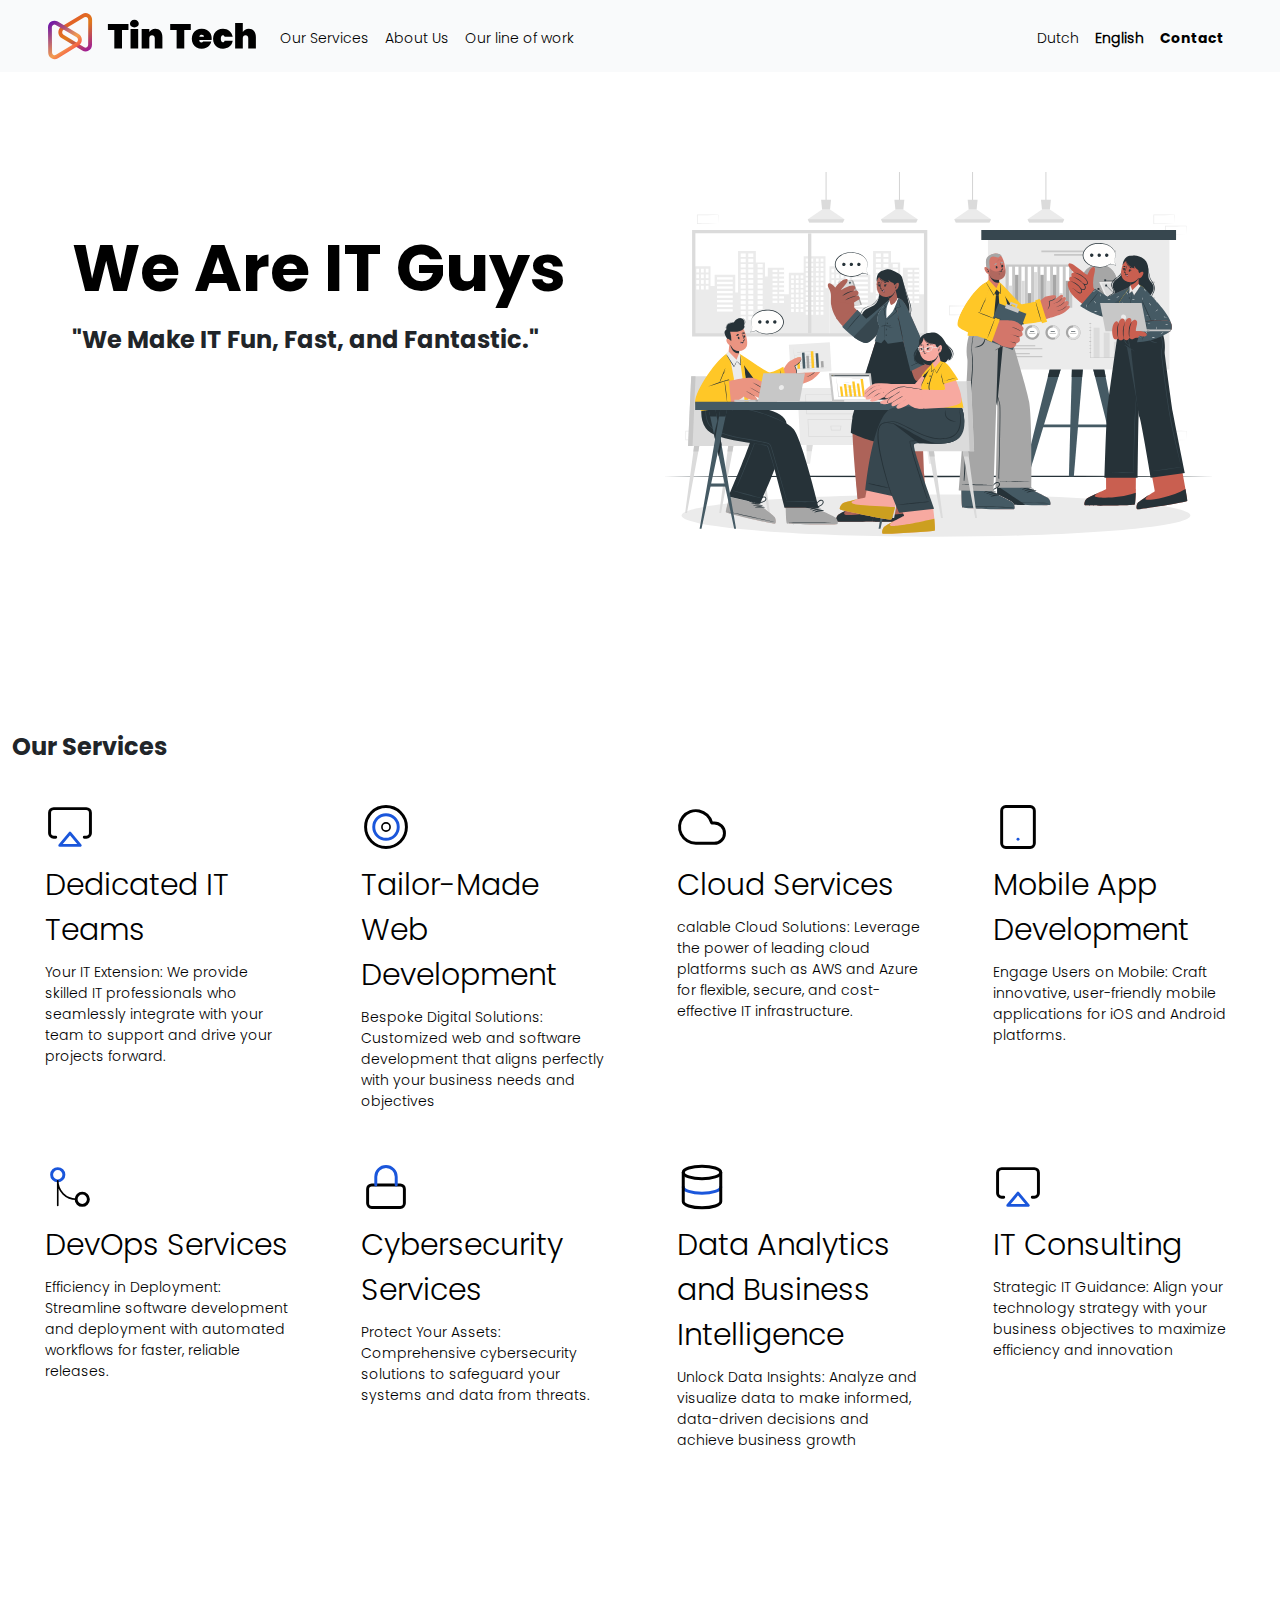
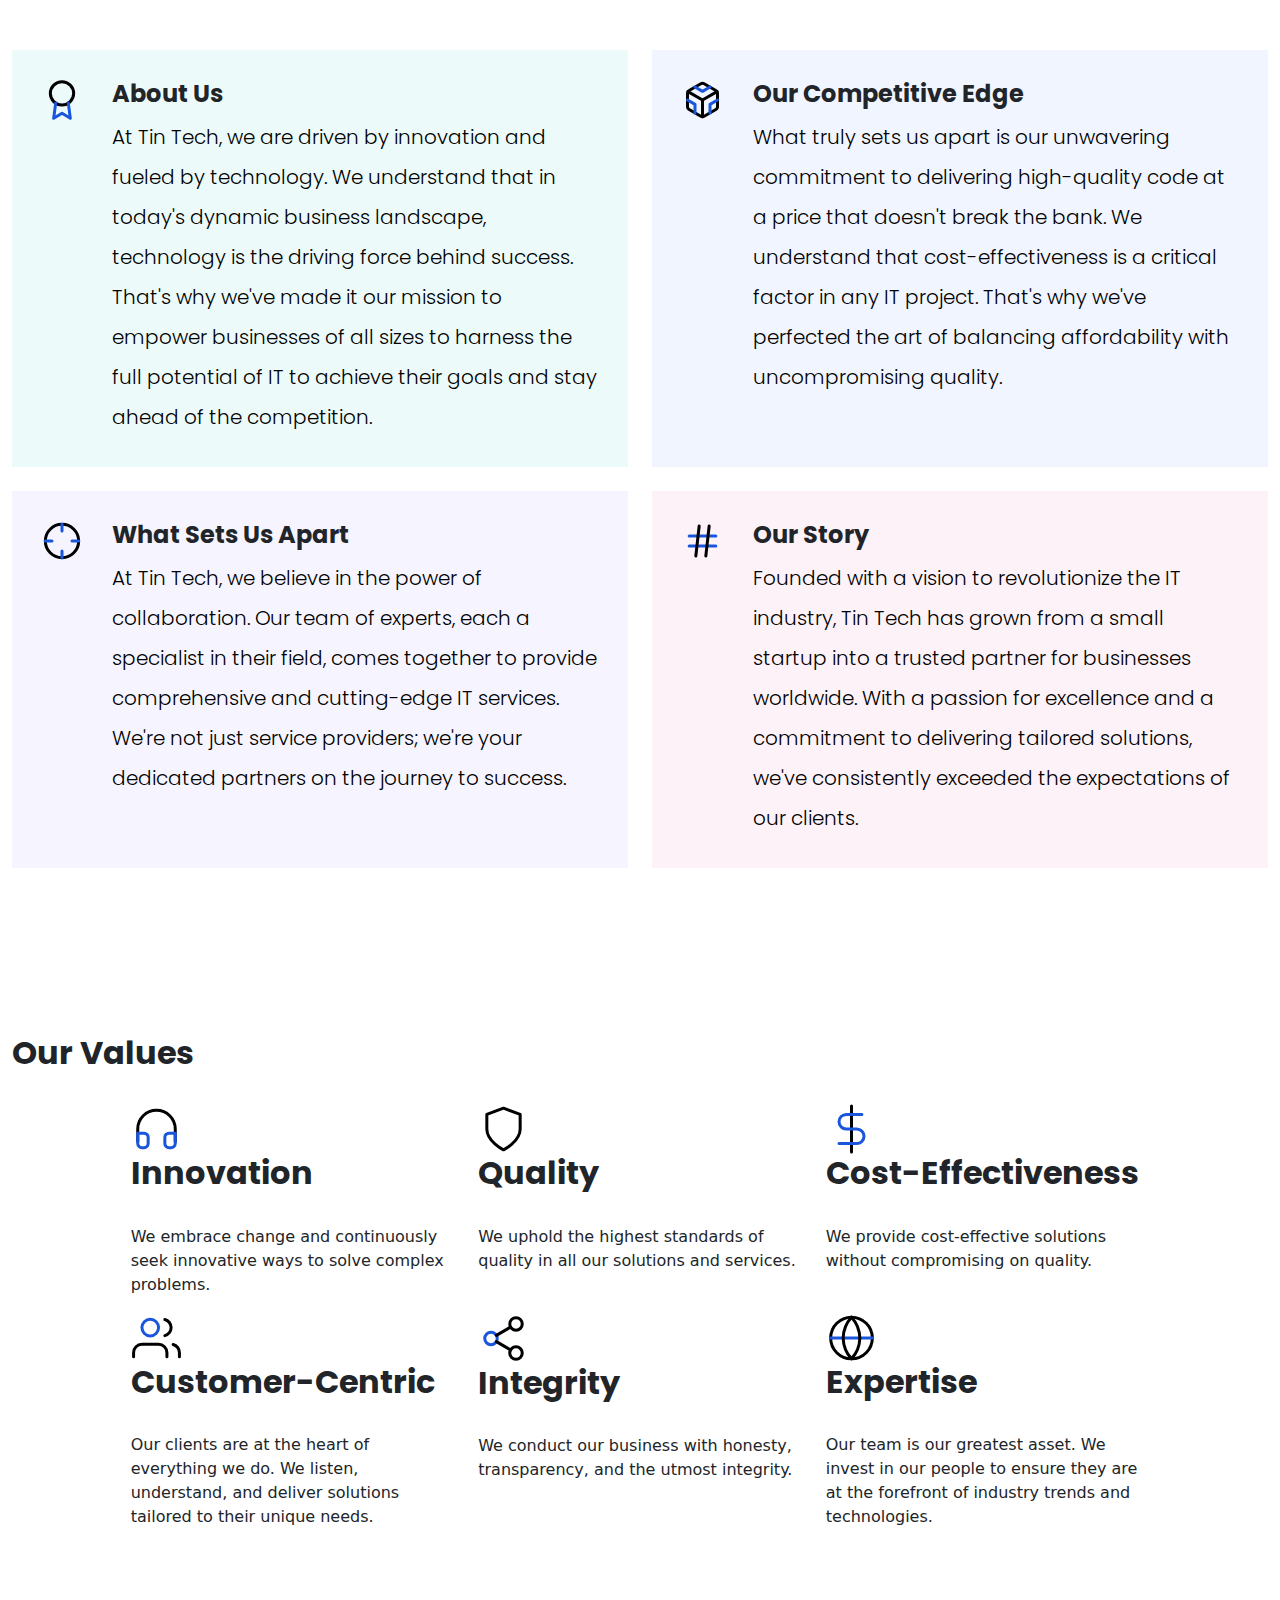
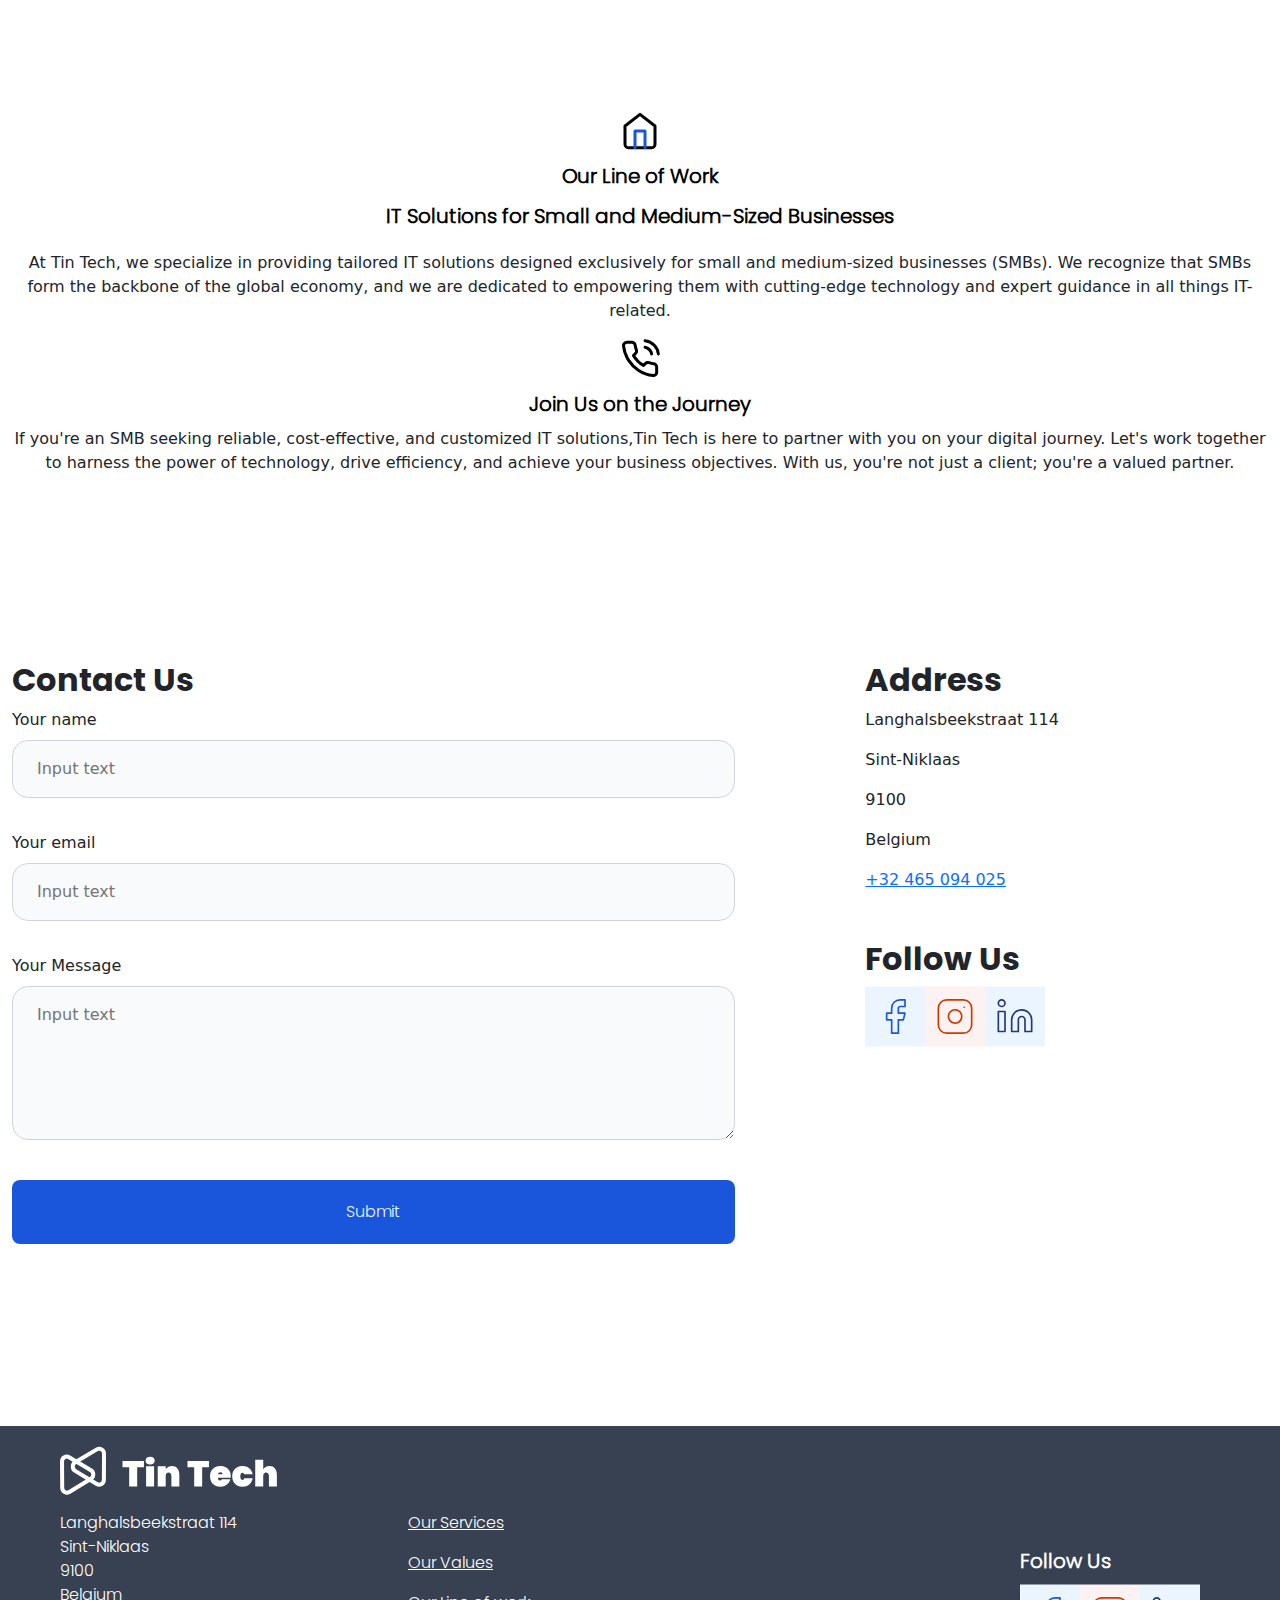
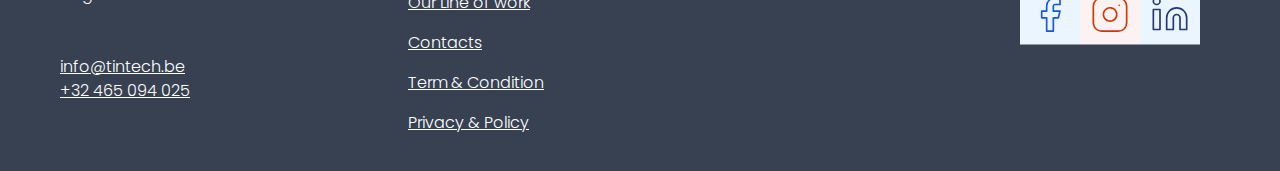
==== commit 04df291c: "v1.1" ====
--- a/index.html
+++ b/index.html
@@ -1 +1 @@
-<!DOCTYPE html><html lang="en"><head><meta charSet="utf-8"/><meta name="viewport" content="width=device-width, initial-scale=1"/><link rel="stylesheet" href="/_next/static/css/8071519bee6bd4d8.css" crossorigin="" data-precedence="next"/><link rel="preload" href="/_next/static/chunks/webpack-79ffbad46adf850e.js" as="script" fetchPriority="low" crossorigin=""/><script src="/_next/static/chunks/fd9d1056-bdbc21787612b876.js" async="" crossorigin=""></script><script src="/_next/static/chunks/864-5b2a0e4b041824d8.js" async="" crossorigin=""></script><script src="/_next/static/chunks/main-app-9e329e05da440f77.js" async="" crossorigin=""></script><link rel="shortcut icon" href="favicon.ico" type="image/x-icon"/><title>HomeVox</title><meta name="description" content="The new CRM For Realtors"/><script src="/_next/static/chunks/polyfills-c67a75d1b6f99dc8.js" crossorigin="" noModule=""></script></head><body><main><div class="main_main__kZg5Z container"><div class="undefined grid grid-cols-12 flex lg:gap-20"><div class="main_headTtitel__woR3n col-span-12 lg:col-span-8 xl:col-span-9"><div class="main_brand__xCUHW"><img alt="brand" loading="lazy" width="276" height="72" decoding="async" data-nimg="1" style="color:transparent" src="/img/brand.svg"/><span>Coming Soon ...</span></div><h1 class="main_homeTitle__dHItz">Het nieuwe<!-- --> <span class="purple">CRM</span> <!-- -->Voor<!-- --> <span class="green">makelaars</span></h1><div class="main_contact__8Qxmf"><div>Contacteer Ons Via<!-- --> :</div><div>Info@homevox.eu</div></div></div><div class="main_form__4_hxI col-span-12 lg:col-span-4 xl:col-span-3"><div class="contact-us_form__zPaat"><form><div class="contact-us_formControl__ha__K"><label for="email">Schrijf uw e-mailadres</label><input type="email" id="email" placeholder="email address" name="email"/></div><div class="contact-us_formControl__ha__K"><label for="message">Beschrijf uw benodigde functies</label><textarea rows="5" id="message" placeholder="Schrijf hier" name="message"></textarea></div><div class="contact-us_formControl__ha__K flex"><input type="checkbox" id="agreement" name="agreement"/><label for="agreement">Accepteer de<!-- --> <span class="contact-us_clickabelText__Gd4KW">term of service</span> <!-- -->&amp;<!-- --> <span class="contact-us_clickabelText__Gd4KW">Privacy policy</span></label></div><button>Submit</button><div class="contact-us_formError__aY0V2" id="formError"></div></form></div></div></div></div></main><script src="/_next/static/chunks/webpack-79ffbad46adf850e.js" crossorigin="" async=""></script><script>(self.__next_f=self.__next_f||[]).push([0]);self.__next_f.push([2,null])</script><script>self.__next_f.push([1,"0:\"$L1\"\n"])</script><script>self.__next_f.push([1,"2:HL[\"/_next/static/css/8071519bee6bd4d8.css\",\"style\",{\"crossOrigin\":\"\"}]\n"])</script><script>self.__next_f.push([1,"3:I{\"id\":6054,\"chunks\":[\"272:static/chunks/webpack-79ffbad46adf850e.js\",\"971:static/chunks/fd9d1056-bdbc21787612b876.js\",\"864:static/chunks/864-5b2a0e4b041824d8.js\"],\"name\":\"\",\"async\":false}\n5:I{\"id\":1729,\"chunks\":[\"272:static/chunks/webpack-79ffbad46adf850e.js\",\"971:static/chunks/fd9d1056-bdbc21787612b876.js\",\"864:static/chunks/864-5b2a0e4b041824d8.js\"],\"name\":\"\",\"async\":false}\n6:I{\"id\":1443,\"chunks\":[\"272:static/chunks/webpack-79ffbad46adf850e.js\",\"971:static/chunks/fd9d1056-bdbc21787612b876.js\",\"864:stat"])</script><script>self.__next_f.push([1,"ic/chunks/864-5b2a0e4b041824d8.js\"],\"name\":\"\",\"async\":false}\n7:I{\"id\":8639,\"chunks\":[\"272:static/chunks/webpack-79ffbad46adf850e.js\",\"971:static/chunks/fd9d1056-bdbc21787612b876.js\",\"864:static/chunks/864-5b2a0e4b041824d8.js\"],\"name\":\"\",\"async\":false}\n9:I{\"id\":6964,\"chunks\":[\"679:static/chunks/679-bd6769df0fac639b.js\",\"931:static/chunks/app/page-e52ce5ecd1388f65.js\"],\"name\":\"Image\",\"async\":false}\na:I{\"id\":7382,\"chunks\":[\"679:static/chunks/679-bd6769df0fac639b.js\",\"931:static/chunks/app/page-e52ce5ecd1388f65"])</script><script>self.__next_f.push([1,".js\"],\"name\":\"ContactUs\",\"async\":false}\nb:T8a0,"])</script><script>self.__next_f.push([1,"\n  \u003cdiv class=\"privacy-text\"\u003e\n    \u003cp\u003ePrivacy Policy\u003c/p\u003e\n    \u003cp\u003eEffective Date: 20/09/2023\u003c/p\u003e\n    \u003cp\u003e\u003c/p\u003e\n    \u003cp\u003e\n      1. Introduction Welcome to Homevox.eu (\"Website\"). We are committed to\n      protecting your privacy and complying with applicable data protection laws,\n      including the General Data Protection Regulation (GDPR). This Privacy Policy\n      explains how we collect, use, and safeguard your personal data when you use\n      our Website.\n    \u003c/p\u003e\n    \u003cp\u003e\u003c/p\u003e\n    \u003cp\u003e\n      2. Information We Collect We may collect various types of personal\n      information, including but not limited to: Contact Information (e.g., name,\n      email address) Demographic Information (e.g., age, gender) Usage Data (e.g.,\n      IP address, browser type, pages visited) Cookies and Tracking Technologies\n    \u003c/p\u003e\n    \u003cp\u003e\u003c/p\u003e\n    \u003cp\u003e\n      3. How We Use Your Information We use your personal data for the following\n      purposes: To provide and maintain the Website To personalize your experience\n      To improve our services To send marketing communications (with your consent)\n      To comply with legal obligations\n    \u003c/p\u003e\n    \u003cp\u003e\u003c/p\u003e\n    \u003cp\u003e\n      4. Data Sharing and Disclosure We may share your data with: Service Providers\n      Legal Authorities Business Partners (with your consent)\n    \u003c/p\u003e\n    \u003cp\u003e\u003c/p\u003e\n    \u003cp\u003e\n      5. Your Rights You have the right to: Access, correct, or delete your personal\n      data Object to processing Restrict processing Data portability Withdraw\n      consent (if applicable)\n    \u003c/p\u003e\n    \u003cp\u003e\u003c/p\u003e\n    \u003cp\u003e\n      6. Security We take appropriate measures to protect your data from\n      unauthorized access and disclosure.\n    \u003c/p\u003e\n    \u003cp\u003e\u003c/p\u003e\n    \u003cp\u003e\n      7. Cookies We use cookies and similar tracking technologies. You can manage\n      your cookie preferences through your browser settings.\n    \u003c/p\u003e\n    \u003cp\u003e\u003c/p\u003e\n    \u003cp\u003e\n      8. Changes to This Privacy Policy We may update this Privacy Policy from time\n      to time. Please review it periodically for changes.\n    \u003c/p\u003e\n    \u003cp\u003e\u003c/p\u003e\n    \n    \u003cp\u003e\n      9. Contact Us If you have any questions or concerns about this Privacy Policy\n      or our data practices, please contact us at info@homevox.eu\n    \u003c/p\u003e\n  \u003c/div\u003e\n  "])</script><script>self.__next_f.push([1,"c:T670,"])</script><script>self.__next_f.push([1,"\n  \u003cdiv class=\"privacy-text\"\u003e\n    \u003cp\u003eTerms and Conditions\u003c/p\u003e\n    \u003cp\u003eEffective Date: 20/09/2023\u003c/p\u003e\n    \u003cp\u003e\u003c/p\u003e\n    \u003cp\u003e\u003c/p\u003e\n\n    \u003cp\u003e\n      1. Acceptance of Terms By using this Website, you agree to comply with and\n      be bound by these Terms and Conditions.\n    \u003c/p\u003e\n    \u003cp\u003e\u003c/p\u003e\n    \u003cp\u003e\n      2. User Conduct You agree not to: Violate any laws or regulations Infringe\n      upon the rights of others Upload or transmit harmful software or content\n      Engage in unauthorized access or use of the Website\n    \u003c/p\u003e\n    \u003cp\u003e\u003c/p\u003e\n    \u003cp\u003e\n      3. Intellectual Property All content on this Website is protected by\n      copyright and other intellectual property laws. You may not use or reproduce\n      our content without permission.\n    \u003c/p\u003e\n    \u003cp\u003e\u003c/p\u003e\n    \u003cp\u003e\n      4. Disclaimer of Warranties We make no representations or warranties\n      regarding the accuracy or availability of the Website. Your use of the\n      Website is at your own risk.\n    \u003c/p\u003e\n    \u003cp\u003e\u003c/p\u003e\n    \u003cp\u003e\n      5. Limitation of Liability We shall not be liable for any direct, indirect,\n      incidental, consequential, or punitive damages arising out of your use of\n      the Website.\n    \u003c/p\u003e\n\n    \u003cp\u003e\u003c/p\u003e\n    \u003cp\u003e\n      6. Governing Law These Terms and Conditions are governed by the laws of\n      Belgium country.\n    \u003c/p\u003e\n    \u003cp\u003e\u003c/p\u003e\n    \u003cp\u003e\n      7. Changes to Terms We may modify these Terms and Conditions at any time.\n      Your continued use of the Website after changes constitutes acceptance.\n    \u003c/p\u003e\n    \u003cp\u003e\u003c/p\u003e\n    \u003cp\u003e\n      8. Contact Us If you have any questions about these Terms and Conditions,\n      please contact us at info@homevox.eu\n    \u003c/p\u003e\n  \u003c/div\u003e\n  "])</script><script>self.__next_f.push([1,"1:[[],[\"$\",\"$L3\",null,{\"buildId\":\"YE7lkkzQyBe_19r0IoGUu\",\"assetPrefix\":\"\",\"initialCanonicalUrl\":\"/\",\"initialTree\":[\"\",{\"children\":[\"__PAGE__\",{}]},\"$undefined\",\"$undefined\",true],\"initialHead\":[false,\"$L4\"],\"globalErrorComponent\":\"$5\",\"children\":[null,[\"$\",\"html\",null,{\"lang\":\"en\",\"children\":[[\"$\",\"head\",null,{\"children\":[\"$\",\"link\",null,{\"rel\":\"shortcut icon\",\"href\":\"favicon.ico\",\"type\":\"image/x-icon\"}]}],[\"$\",\"body\",null,{\"children\":[\"$\",\"$L6\",null,{\"parallelRouterKey\":\"children\",\"segmentPath\":[\"children\"],\"loading\":\"$undefined\",\"loadingStyles\":\"$undefined\",\"hasLoading\":false,\"error\":\"$undefined\",\"errorStyles\":\"$undefined\",\"template\":[\"$\",\"$L7\",null,{}],\"templateStyles\":\"$undefined\",\"notFound\":[[\"$\",\"title\",null,{\"children\":\"404: This page could not be found.\"}],[\"$\",\"div\",null,{\"style\":{\"fontFamily\":\"system-ui,\\\"Segoe UI\\\",Roboto,Helvetica,Arial,sans-serif,\\\"Apple Color Emoji\\\",\\\"Segoe UI Emoji\\\"\",\"height\":\"100vh\",\"textAlign\":\"center\",\"display\":\"flex\",\"flexDirection\":\"column\",\"alignItems\":\"center\",\"justifyContent\":\"center\"},\"children\":[\"$\",\"div\",null,{\"children\":[[\"$\",\"style\",null,{\"dangerouslySetInnerHTML\":{\"__html\":\"body{color:#000;background:#fff;margin:0}.next-error-h1{border-right:1px solid rgba(0,0,0,.3)}@media (prefers-color-scheme:dark){body{color:#fff;background:#000}.next-error-h1{border-right:1px solid rgba(255,255,255,.3)}}\"}}],[\"$\",\"h1\",null,{\"className\":\"next-error-h1\",\"style\":{\"display\":\"inline-block\",\"margin\":\"0 20px 0 0\",\"padding\":\"0 23px 0 0\",\"fontSize\":24,\"fontWeight\":500,\"verticalAlign\":\"top\",\"lineHeight\":\"49px\"},\"children\":\"404\"}],[\"$\",\"div\",null,{\"style\":{\"display\":\"inline-block\"},\"children\":[\"$\",\"h2\",null,{\"style\":{\"fontSize\":14,\"fontWeight\":400,\"lineHeight\":\"49px\",\"margin\":0},\"children\":\"This page could not be found.\"}]}]]}]}]],\"notFoundStyles\":[],\"childProp\":{\"current\":[\"$L8\",[\"$\",\"main\",null,{\"children\":[\"$\",\"div\",null,{\"className\":\"main_main__kZg5Z container\",\"children\":[\"$\",\"div\",null,{\"className\":\"undefined grid grid-cols-12 flex lg:gap-20\",\"children\":[[\"$\",\"div\",null,{\"className\":\"main_headTtitel__woR3n col-span-12 lg:col-span-8 xl:col-span-9\",\"children\":[[\"$\",\"div\",null,{\"className\":\"main_brand__xCUHW\",\"children\":[[\"$\",\"$L9\",null,{\"src\":\"/img/brand.svg\",\"alt\":\"brand\",\"width\":276,\"height\":72}],[\"$\",\"span\",null,{\"children\":\"Coming Soon ...\"}]]}],[\"$\",\"h1\",null,{\"className\":\"main_homeTitle__dHItz\",\"children\":[\"Het nieuwe\",\" \",[\"$\",\"span\",null,{\"className\":\"purple\",\"children\":\"CRM\"}],\" \",\"Voor\",\" \",[\"$\",\"span\",null,{\"className\":\"green\",\"children\":\"makelaars\"}]]}],[\"$\",\"div\",null,{\"className\":\"main_contact__8Qxmf\",\"children\":[[\"$\",\"div\",null,{\"className\":\"$undefined\",\"children\":[\"Contacteer Ons Via\",\" :\"]}],[\"$\",\"div\",null,{\"className\":\"$undefined\",\"children\":\"Info@homevox.eu\"}]]}]]}],[\"$\",\"div\",null,{\"className\":\"main_form__4_hxI col-span-12 lg:col-span-4 xl:col-span-3\",\"children\":[\"$\",\"$La\",null,{\"langResource\":{\"the_new\":\"Het nieuwe\",\"crm\":\"CRM\",\"for\":\"Voor\",\"realtors\":\"makelaars\",\"comingSoon\":\"Coming Soon ...\",\"contactUsVia\":\"Contacteer Ons Via\",\"writeYourEmailAddress\":\"Schrijf uw e-mailadres\",\"describeYourNeededFeatures\":\"Beschrijf uw benodigde functies\",\"acceptThe\":\"Accepteer de\",\"termOfCondition\":\"term of service\",\"privacyPolicy\":\"Privacy policy\",\"emailAddress\":\"email address\",\"writeHere\":\"Schrijf hier\",\"privacyPolicyNote\":\"$b\",\"termsEndConditionNote\":\"$c\"}}]}]]}]}]}],null],\"segment\":\"__PAGE__\"},\"styles\":[[\"$\",\"link\",\"0\",{\"rel\":\"stylesheet\",\"href\":\"/_next/static/css/8071519bee6bd4d8.css\",\"precedence\":\"next\",\"crossOrigin\":\"\"}]]}]}]]}],null]}]]\n"])</script><script>self.__next_f.push([1,"4:[[\"$\",\"meta\",\"0\",{\"charSet\":\"utf-8\"}],[\"$\",\"title\",\"1\",{\"children\":\"HomeVox\"}],[\"$\",\"meta\",\"2\",{\"name\":\"description\",\"content\":\"The new CRM For Realtors\"}],[\"$\",\"meta\",\"3\",{\"name\":\"viewport\",\"content\":\"width=device-width, initial-scale=1\"}]]\n8:null\n"])</script></body></html>+<!DOCTYPE html><html lang="en"><head><meta charSet="utf-8"/><meta name="viewport" content="width=device-width, initial-scale=1"/><link rel="preload" as="image" href="/img/logo-with-brand.svg"/><link rel="preload" as="image" href="/img/icon/humberger-menu.svg"/><link rel="preload" as="image" href="/img/team.svg"/><link rel="preload" as="image" href="/img/icon/dedicated.svg"/><link rel="preload" as="image" href="/img/icon/tailor-made.svg"/><link rel="preload" as="image" href="/img/icon/cloud.svg"/><link rel="preload" as="image" href="/img/icon/mobile.svg"/><link rel="preload" as="image" href="/img/icon/devops.svg"/><link rel="preload" as="image" href="/img/icon/cyber-security.svg"/><link rel="preload" as="image" href="/img/icon/data-analytic.svg"/><link rel="stylesheet" href="/_next/static/css/a8693dd4564600ab.css" crossorigin="" data-precedence="next"/><link rel="stylesheet" href="/_next/static/css/6e525446e0dfb602.css" crossorigin="" data-precedence="next"/><link rel="stylesheet" href="/_next/static/css/ccbe179f72b4ea29.css" crossorigin="" data-precedence="next"/><link rel="preload" href="/_next/static/chunks/webpack-86e92c195b1b9bee.js" as="script" fetchPriority="low" crossorigin=""/><script src="/_next/static/chunks/fd9d1056-fd5c17de0a8e4c09.js" async="" crossorigin=""></script><script src="/_next/static/chunks/864-d96cbd58ed229677.js" async="" crossorigin=""></script><script src="/_next/static/chunks/main-app-71b89ef905b5bad7.js" async="" crossorigin=""></script><link rel="preload" as="image" href="/img/icon/about.svg"/><link rel="preload" as="image" href="/img/icon/our-competitive-edge.svg"/><link rel="preload" as="image" href="/img/icon/what-set-us-a-part.svg"/><link rel="preload" as="image" href="/img/icon/our-story.svg"/><link rel="preload" as="image" href="/img/icon/innovation.svg"/><link rel="preload" as="image" href="/img/icon/quality.svg"/><link rel="preload" as="image" href="/img/icon/cost-effectiveness.svg"/><link rel="preload" as="image" href="/img/icon/customer-centric.svg"/><link rel="preload" as="image" href="/img/icon/integrity.svg"/><link rel="preload" as="image" href="/img/icon/experties.svg"/><link rel="preload" as="image" href="/img/icon/line-of-work.svg"/><link rel="preload" as="image" href="/img/icon/phone.svg"/><link rel="preload" as="image" href="/img/icon/facebook.svg"/><link rel="preload" as="image" href="/img/icon/insta.svg"/><link rel="preload" as="image" href="/img/icon/linkedin.svg"/><link rel="preload" as="image" href="/img/logo-white.svg"/><link rel="shortcut icon" href="/img/favicon.ico"/><title>TinTech - We Are IT Guys</title><meta name="description" content="Dedicated IT Team with Highest proffisient and Lowest Cost"/><script src="/_next/static/chunks/polyfills-c67a75d1b6f99dc8.js" crossorigin="" noModule=""></script></head><body class=""><nav class="navbar_navbar__hX2mV"><div class="navbar_startBox__1d7Uo d-flex"><div class="navbar_brand__0DpFr"><img src="/img/logo-with-brand.svg" alt=""/></div><div class="navbar_item__IJP0u p-2 d-none d-lg-block"><a href="#our-services">Our Services</a></div><div class="navbar_item__IJP0u p-2 d-none d-lg-block"><a href="#about">About Us</a></div><div class="navbar_item__IJP0u p-2 d-none d-lg-block"><a href="#line">Our line of work</a></div></div><div class="navbar_endBox__y0pcR d-flex"><div class="navbar_item__IJP0u p-2 d-none d-lg-block"><a href="/du">Dutch</a></div><div class="navbar_item__IJP0u p-2 d-none d-lg-block"><a href="/">English</a></div><div class="navbar_item__IJP0u p-2 d-none d-lg-block"><a href="#contact" class="navbar_bold__cBD0m">Contact</a></div><div class="humberger-menu d-block d-lg-none"></div></div><div class="navbar_sideMenu__4Ye_Y d-block d-lg-none "><div class="navbar_item__IJP0u p-2"><div class="navbar_closeButton__6oxMI">x</div></div><div class="navbar_item__IJP0u p-2"><a href="#our-services">Our Services</a></div><div class="navbar_item__IJP0u p-2"><a href="#about">About Us</a></div><div class="navbar_item__IJP0u p-2"><a href="#line">Our line of work</a></div><div class="navbar_item__IJP0u p-2"><a href="/du">Dutch</a></div><div class="navbar_item__IJP0u p-2"><a href="/">English</a></div><div class="navbar_item__IJP0u p-2"><a href="#contact" class="navbar_bold__cBD0m">Contact</a></div></div><div class="navbar_backCover__9biUe "></div><div class="navbar_menuButton__UbR13 d-block d-lg-none"><img src="/img/icon/humberger-menu.svg" alt=""/></div></nav><div class="container"><div class="page_title__m5nyP row"><div class="col-12"><div class="container max-100"><div class="row"><div class="col-12 col-lg-6"><div class="page_content__szHtB p-2 p-md-5"><h1 class="page_titleText__xTFAX">We Are IT Guys</h1><h4>&quot;We Make IT Fun, Fast, and Fantastic.&quot;</h4></div></div><div class="page_titleImage__Yp_Bf col-12 col-lg-6"><img src="/img/team.svg" alt=""/></div></div></div></div></div></div><div id="our-services" class="page_ourServices__TeGih container"><h4>Our Services</h4><div class="row p-2"><div class="page_serviceCard__L5BiB col-12 col-md-6 col-lg-4 col-xl-3"><img src="/img/icon/dedicated.svg" alt=""/><div class="page_body__q2a0r"><h4>Dedicated IT Teams</h4><p>Your IT Extension: We provide skilled IT professionals who seamlessly integrate with your team to support and drive your projects forward.</p></div></div><div class="page_serviceCard__L5BiB col-12 col-md-6 col-lg-4 col-xl-3"><img src="/img/icon/tailor-made.svg" alt=""/><div class="page_body__q2a0r"><h4>Tailor-Made Web Development</h4><p>Bespoke Digital Solutions: Customized web and software development that aligns perfectly with your business needs and objectives</p></div></div><div class="page_serviceCard__L5BiB col-12 col-md-6 col-lg-4 col-xl-3"><img src="/img/icon/cloud.svg" alt=""/><div class="page_body__q2a0r"><h4>Cloud Services</h4><p>calable Cloud Solutions: Leverage the power of leading cloud platforms such as AWS and Azure for flexible, secure, and cost-effective IT infrastructure.</p></div></div><div class="page_serviceCard__L5BiB col-12 col-md-6 col-lg-4 col-xl-3"><img src="/img/icon/mobile.svg" alt=""/><div class="page_body__q2a0r"><h4>Mobile App Development</h4><p>Engage Users on Mobile: Craft innovative, user-friendly mobile applications for iOS and Android platforms.</p></div></div><div class="page_serviceCard__L5BiB col-12 col-md-6 col-lg-4 col-xl-3"><img src="/img/icon/devops.svg" alt=""/><div class="page_body__q2a0r"><h4>DevOps Services</h4><p>Efficiency in Deployment: Streamline software development and deployment with automated workflows for faster, reliable releases.</p></div></div><div class="page_serviceCard__L5BiB col-12 col-md-6 col-lg-4 col-xl-3"><img src="/img/icon/cyber-security.svg" alt=""/><div class="page_body__q2a0r"><h4>Cybersecurity Services</h4><p>Protect Your Assets: Comprehensive cybersecurity solutions to safeguard your systems and data from threats.</p></div></div><div class="page_serviceCard__L5BiB col-12 col-md-6 col-lg-4 col-xl-3"><img src="/img/icon/data-analytic.svg" alt=""/><div class="page_body__q2a0r"><h4>Data Analytics and Business Intelligence</h4><p>Unlock Data Insights: Analyze and visualize data to make informed, data-driven decisions and achieve business growth</p></div></div><div class="page_serviceCard__L5BiB col-12 col-md-6 col-lg-4 col-xl-3"><img src="/img/icon/dedicated.svg" alt=""/><div class="page_body__q2a0r"><h4>IT Consulting</h4><p>Strategic IT Guidance: Align your technology strategy with your business objectives to maximize efficiency and innovation</p></div></div></div></div><div id="about" class="page_about__p_sC8 container"><div class="row"><div class="col-12 col-md-6"><div class="page_descCard__t6dXG cardGreen"><div class="icon"><img src="/img/icon/about.svg" alt=""/></div><div class="page_desc__wSK2C"><h4>About Us</h4><p>At Tin Tech, we are driven by innovation and fueled by technology. We understand that in today&#x27;s dynamic business landscape, technology is the driving force behind success. That&#x27;s why we&#x27;ve made it our mission to empower businesses of all sizes to harness the full potential of IT to achieve their goals and stay ahead of the competition.</p></div></div></div><div class="col-12 col-md-6 mt-4 mt-md-0"><div class="page_descCard__t6dXG cardBlue"><div class="icon"><img src="/img/icon/our-competitive-edge.svg" alt=""/></div><div class="page_desc__wSK2C"><h4>Our Competitive Edge</h4><p>What truly sets us apart is our unwavering commitment to delivering high-quality code at a price that doesn&#x27;t break the bank. We understand that cost-effectiveness is a critical factor in any IT project. That&#x27;s why we&#x27;ve perfected the art of balancing affordability with uncompromising quality.</p></div></div></div></div><div class="row mt-4"><div class="col-12 col-md-6"><div class="page_descCard__t6dXG cardPurple"><div class="icon"><img src="/img/icon/what-set-us-a-part.svg" alt=""/></div><div class="page_desc__wSK2C"><h4>What Sets Us Apart</h4><p>At Tin Tech, we believe in the power of collaboration. Our team of experts, each a specialist in their field, comes together to provide comprehensive and cutting-edge IT services. We&#x27;re not just service providers; we&#x27;re your dedicated partners on the journey to success.</p></div></div></div><div class="col-12 col-md-6 mt-4 mt-md-0"><div class="page_descCard__t6dXG cardPink"><div class="icon"><img src="/img/icon/our-story.svg" alt=""/></div><div class="page_desc__wSK2C"><h4>Our Story</h4><p>Founded with a vision to revolutionize the IT industry, Tin Tech has grown from a small startup into a trusted partner for businesses worldwide. With a passion for excellence and a commitment to delivering tailored solutions, we&#x27;ve consistently exceeded the expectations of our clients.</p></div></div></div></div></div><div id="values" class="page_values__PFg8x container"><h2>Our Values</h2><div class="row justify-content-center"><div class="col-12 col-md-10"><div class="container"><div class="row"><div class="col-12 col-md-4"><div><img src="/img/icon/innovation.svg" alt=""/></div><h2>Innovation</h2><p>We embrace change and continuously seek innovative ways to solve complex problems.</p></div><div class="col-12 col-md-4"><div><img src="/img/icon/quality.svg" alt=""/></div><h2>Quality</h2><p>We uphold the highest standards of quality in all our solutions and services.</p></div><div class="col-12 col-md-4"><div><img src="/img/icon/cost-effectiveness.svg" alt=""/></div><h2>Cost-Effectiveness</h2><p>We provide cost-effective solutions without compromising on quality.</p></div><div class="col-12 col-md-4"><div><img src="/img/icon/customer-centric.svg" alt=""/></div><h2>Customer-Centric</h2><p>Our clients are at the heart of everything we do. We listen, understand, and deliver solutions tailored to their unique needs.</p></div><div class="col-12 col-md-4"><div><img src="/img/icon/integrity.svg" alt=""/></div><h2>Integrity</h2><p>We conduct our business with honesty, transparency, and the utmost integrity.</p></div><div class="col-12 col-md-4"><div><img src="/img/icon/experties.svg" alt=""/></div><h2>Expertise</h2><p>Our team is our greatest asset. We invest in our people to ensure they are at the forefront of industry trends and technologies.</p></div></div></div></div></div></div><div id="line" class="page_line__x_DSf container"><div class="page_title__m5nyP"><img src="/img/icon/line-of-work.svg" alt=""/><h4>Our Line of Work</h4><h4>IT Solutions for Small and Medium-Sized Businesses</h4></div><p>At Tin Tech, we specialize in providing tailored IT solutions designed exclusively for small and medium-sized businesses (SMBs). We recognize that SMBs form the backbone of the global economy, and we are dedicated to empowering them with cutting-edge technology and expert guidance in all things IT-related.</p><div class="page_title__m5nyP"><img src="/img/icon/phone.svg" alt=""/><h4>Join Us on the Journey</h4><p>If you&#x27;re an SMB seeking reliable, cost-effective, and customized IT solutions,Tin Tech is here to partner with you on your digital journey. Let&#x27;s work together to harness the power of technology, drive efficiency, and achieve your business objectives. With us, you&#x27;re not just a client; you&#x27;re a valued partner.</p></div></div><div id="contact" class="page_contact__EaIGU container"><div class="row"><div class="col-12 col-md-7"><h2>Contact Us</h2><div class="contact-us_form__zPaat"><form><div class="contact-us_formControl__ha__K"><label for="name">Your name</label><input type="text" id="name" placeholder="Input text" name="name"/></div><div class="contact-us_formControl__ha__K"><label for="email">Your email</label><input type="email" id="email" placeholder="Input text" name="email"/></div><div class="contact-us_formControl__ha__K"><label for="message">Your Message</label><textarea rows="5" id="message" placeholder="Input text" name="message"></textarea></div><button>Submit</button><div class="contact-us_formError__aY0V2"></div></form></div></div><div class="d-none d-md-block col-md-1"></div><div class="col-12 col-md-4"><h2>Address</h2><div><p>Langhalsbeekstraat 114</p><p></p><p>Sint-Niklaas</p><p>9100</p><p>Belgium</p><a href="mail://info@tintech.be"></a><a href="tel:+32465094025">+32 465 094 025</a><h2 class="mt-5">Follow Us</h2><div class="icons"><a href="https://www.facebook.com/profile.php?id=61552028075968" target="_blank"><img src="/img/icon/facebook.svg" alt=""/></a><a href="https://www.instagram.com/tintech.be/" target="_blank"><img src="/img/icon/insta.svg" alt=""/></a><a href="https://www.linkedin.com/company/tintech-be/about/?viewAsMember=true" target="_blank"><img src="/img/icon/linkedin.svg" alt=""/></a></div></div></div></div></div><footer class="footer_footer__feML_"><div class="footer_startBox__Pc08r"><div><div><img src="/img/logo-white.svg" alt=""/></div><div class="footer_address__yS9X5"><p>Langhalsbeekstraat 114</p><p>Sint-Niklaas</p><p>9100</p><p>Belgium</p></div><a href="mail://info@tintech.be">info@tintech.be</a><a href="tel:+32465094025">+32 465 094 025</a></div></div><div class="footer_links___UBMh"><a href="#our-services">Our Services</a><a href="#values">Our Values</a><a href="#line">Our Line of work</a><a href="#contact">Contacts</a><a href="#">Term &amp; Condition</a><a href="#">Privacy &amp; Policy</a></div><div class="footer_endBox__tUMsi"><h2>Follow Us</h2><div><a href="https://www.facebook.com/profile.php?id=61552028075968" target="_blank"><img src="/img/icon/facebook.svg" alt=""/></a><a href="https://www.instagram.com/tintech.be/" target="_blank"><img src="/img/icon/insta.svg" alt=""/></a><a href="https://www.linkedin.com/company/tintech-be/about/?viewAsMember=true" target="_blank"><img src="/img/icon/linkedin.svg" alt=""/></a></div></div></footer><script src="/_next/static/chunks/webpack-86e92c195b1b9bee.js" crossorigin="" async=""></script><script>(self.__next_f=self.__next_f||[]).push([0]);self.__next_f.push([2,null])</script><script>self.__next_f.push([1,"1:HL[\"/_next/static/css/a8693dd4564600ab.css\",\"style\",{\"crossOrigin\":\"\"}]\n2:HL[\"/_next/static/css/6e525446e0dfb602.css\",\"style\",{\"crossOrigin\":\"\"}]\n0:\"$L3\"\n"])</script><script>self.__next_f.push([1,"4:HL[\"/_next/static/css/ccbe179f72b4ea29.css\",\"style\",{\"crossOrigin\":\"\"}]\n"])</script><script>self.__next_f.push([1,"5:I{\"id\":6054,\"chunks\":[\"272:static/chunks/webpack-86e92c195b1b9bee.js\",\"971:static/chunks/fd9d1056-fd5c17de0a8e4c09.js\",\"864:static/chunks/864-d96cbd58ed229677.js\"],\"name\":\"\",\"async\":false}\n7:I{\"id\":1729,\"chunks\":[\"272:static/chunks/webpack-86e92c195b1b9bee.js\",\"971:static/chunks/fd9d1056-fd5c17de0a8e4c09.js\",\"864:static/chunks/864-d96cbd58ed229677.js\"],\"name\":\"\",\"async\":false}\n8:I{\"id\":4127,\"chunks\":[\"185:static/chunks/app/layout-edc547c2cdaf261a.js\"],\"name\":\"Navbar\",\"async\":false}\n9:I{\"id\":1443,\"chunks\":"])</script><script>self.__next_f.push([1,"[\"272:static/chunks/webpack-86e92c195b1b9bee.js\",\"971:static/chunks/fd9d1056-fd5c17de0a8e4c09.js\",\"864:static/chunks/864-d96cbd58ed229677.js\"],\"name\":\"\",\"async\":false}\na:I{\"id\":8639,\"chunks\":[\"272:static/chunks/webpack-86e92c195b1b9bee.js\",\"971:static/chunks/fd9d1056-fd5c17de0a8e4c09.js\",\"864:static/chunks/864-d96cbd58ed229677.js\"],\"name\":\"\",\"async\":false}\nc:I{\"id\":7382,\"chunks\":[\"271:static/chunks/271-6668fc59b8e35a13.js\",\"931:static/chunks/app/page-d261e7a670eec987.js\"],\"name\":\"ContactUs\",\"async\":false}\n"])</script><script>self.__next_f.push([1,"3:[[[\"$\",\"link\",\"0\",{\"rel\":\"stylesheet\",\"href\":\"/_next/static/css/a8693dd4564600ab.css\",\"precedence\":\"next\",\"crossOrigin\":\"\"}],[\"$\",\"link\",\"1\",{\"rel\":\"stylesheet\",\"href\":\"/_next/static/css/6e525446e0dfb602.css\",\"precedence\":\"next\",\"crossOrigin\":\"\"}]],[\"$\",\"$L5\",null,{\"buildId\":\"LcItA0UDR8W45fPkctuQS\",\"assetPrefix\":\"\",\"initialCanonicalUrl\":\"/\",\"initialTree\":[\"\",{\"children\":[\"__PAGE__\",{}]},\"$undefined\",\"$undefined\",true],\"initialHead\":[false,\"$L6\"],\"globalErrorComponent\":\"$7\",\"children\":[null,[\"$\",\"html\",null,{\"lang\":\"en\",\"children\":[[\"$\",\"head\",null,{\"children\":[\"$\",\"link\",null,{\"rel\":\"shortcut icon\",\"href\":\"/img/favicon.ico\"}]}],[\"$\",\"body\",null,{\"className\":\"\",\"children\":[[\"$\",\"$L8\",null,{}],[\"$\",\"$L9\",null,{\"parallelRouterKey\":\"children\",\"segmentPath\":[\"children\"],\"loading\":\"$undefined\",\"loadingStyles\":\"$undefined\",\"hasLoading\":false,\"error\":\"$undefined\",\"errorStyles\":\"$undefined\",\"template\":[\"$\",\"$La\",null,{}],\"templateStyles\":\"$undefined\",\"notFound\":[[\"$\",\"title\",null,{\"children\":\"404: This page could not be found.\"}],[\"$\",\"div\",null,{\"style\":{\"fontFamily\":\"system-ui,\\\"Segoe UI\\\",Roboto,Helvetica,Arial,sans-serif,\\\"Apple Color Emoji\\\",\\\"Segoe UI Emoji\\\"\",\"height\":\"100vh\",\"textAlign\":\"center\",\"display\":\"flex\",\"flexDirection\":\"column\",\"alignItems\":\"center\",\"justifyContent\":\"center\"},\"children\":[\"$\",\"div\",null,{\"children\":[[\"$\",\"style\",null,{\"dangerouslySetInnerHTML\":{\"__html\":\"body{color:#000;background:#fff;margin:0}.next-error-h1{border-right:1px solid rgba(0,0,0,.3)}@media (prefers-color-scheme:dark){body{color:#fff;background:#000}.next-error-h1{border-right:1px solid rgba(255,255,255,.3)}}\"}}],[\"$\",\"h1\",null,{\"className\":\"next-error-h1\",\"style\":{\"display\":\"inline-block\",\"margin\":\"0 20px 0 0\",\"padding\":\"0 23px 0 0\",\"fontSize\":24,\"fontWeight\":500,\"verticalAlign\":\"top\",\"lineHeight\":\"49px\"},\"children\":\"404\"}],[\"$\",\"div\",null,{\"style\":{\"display\":\"inline-block\"},\"children\":[\"$\",\"h2\",null,{\"style\":{\"fontSize\":14,\"fontWeight\":400,\"lineHeight\":\"49px\",\"margin\":0},\"children\":\"This page could not be found.\"}]}]]}]}]],\"notFoundStyles\":[],\"childProp\":{\"current\":[\"$Lb\",[[\"$\",\"div\",null,{\"className\":\"container\",\"children\":[\"$\",\"div\",null,{\"className\":\"page_title__m5nyP row\",\"children\":[\"$\",\"div\",null,{\"className\":\"col-12\",\"children\":[\"$\",\"div\",null,{\"className\":\"container max-100\",\"children\":[\"$\",\"div\",null,{\"className\":\"row\",\"children\":[[\"$\",\"div\",null,{\"className\":\"col-12 col-lg-6\",\"children\":[\"$\",\"div\",null,{\"className\":\"page_content__szHtB p-2 p-md-5\",\"children\":[[\"$\",\"h1\",null,{\"className\":\"page_titleText__xTFAX\",\"children\":\"We Are IT Guys\"}],[\"$\",\"h4\",null,{\"children\":\"\\\"We Make IT Fun, Fast, and Fantastic.\\\"\"}]]}]}],[\"$\",\"div\",null,{\"className\":\"page_titleImage__Yp_Bf col-12 col-lg-6\",\"children\":[\"$\",\"img\",null,{\"src\":\"/img/team.svg\",\"alt\":\"\"}]}]]}]}]}]}]}],[\"$\",\"div\",null,{\"id\":\"our-services\",\"className\":\"page_ourServices__TeGih container\",\"children\":[[\"$\",\"h4\",null,{\"children\":\"Our Services\"}],[\"$\",\"div\",null,{\"className\":\"row p-2\",\"children\":[[\"$\",\"div\",null,{\"className\":\"page_serviceCard__L5BiB col-12 col-md-6 col-lg-4 col-xl-3\",\"children\":[[\"$\",\"img\",null,{\"src\":\"/img/icon/dedicated.svg\",\"alt\":\"\"}],[\"$\",\"div\",null,{\"className\":\"page_body__q2a0r\",\"children\":[[\"$\",\"h4\",null,{\"children\":\"Dedicated IT Teams\"}],[\"$\",\"p\",null,{\"children\":\"Your IT Extension: We provide skilled IT professionals who seamlessly integrate with your team to support and drive your projects forward.\"}]]}]]}],[\"$\",\"div\",null,{\"className\":\"page_serviceCard__L5BiB col-12 col-md-6 col-lg-4 col-xl-3\",\"children\":[[\"$\",\"img\",null,{\"src\":\"/img/icon/tailor-made.svg\",\"alt\":\"\"}],[\"$\",\"div\",null,{\"className\":\"page_body__q2a0r\",\"children\":[[\"$\",\"h4\",null,{\"children\":\"Tailor-Made Web Development\"}],[\"$\",\"p\",null,{\"children\":\"Bespoke Digital Solutions: Customized web and software development that aligns perfectly with your business needs and objectives\"}]]}]]}],[\"$\",\"div\",null,{\"className\":\"page_serviceCard__L5BiB col-12 col-md-6 col-lg-4 col-xl-3\",\"children\":[[\"$\",\"img\",null,{\"src\":\"/img/icon/cloud.svg\",\"alt\":\"\"}],[\"$\",\"div\",null,{\"className\":\"page_body__q2a0r\",\"children\":[[\"$\",\"h4\",null,{\"children\":\"Cloud Services\"}],[\"$\",\"p\",null,{\"children\":\"calable Cloud Solutions: Leverage the power of leading cloud platforms such as AWS and Azure for flexible, secure, and cost-effective IT infrastructure.\"}]]}]]}],[\"$\",\"div\",null,{\"className\":\"page_serviceCard__L5BiB col-12 col-md-6 col-lg-4 col-xl-3\",\"children\":[[\"$\",\"img\",null,{\"src\":\"/img/icon/mobile.svg\",\"alt\":\"\"}],[\"$\",\"div\",null,{\"className\":\"page_body__q2a0r\",\"children\":[[\"$\",\"h4\",null,{\"children\":\"Mobile App Development\"}],[\"$\",\"p\",null,{\"children\":\"Engage Users on Mobile: Craft innovative, user-friendly mobile applications for iOS and Android platforms.\"}]]}]]}],[\"$\",\"div\",null,{\"className\":\"page_serviceCard__L5BiB col-12 col-md-6 col-lg-4 col-xl-3\",\"children\":[[\"$\",\"img\",null,{\"src\":\"/img/icon/devops.svg\",\"alt\":\"\"}],[\"$\",\"div\",null,{\"className\":\"page_body__q2a0r\",\"children\":[[\"$\",\"h4\",null,{\"children\":\"DevOps Services\"}],[\"$\",\"p\",null,{\"children\":\"Efficiency in Deployment: Streamline software development and deployment with automated workflows for faster, reliable releases.\"}]]}]]}],[\"$\",\"div\",null,{\"className\":\"page_serviceCard__L5BiB col-12 col-md-6 col-lg-4 col-xl-3\",\"children\":[[\"$\",\"img\",null,{\"src\":\"/img/icon/cyber-security.svg\",\"alt\":\"\"}],[\"$\",\"div\",null,{\"className\":\"page_body__q2a0r\",\"children\":[[\"$\",\"h4\",null,{\"children\":\"Cybersecurity Services\"}],[\"$\",\"p\",null,{\"children\":\"Protect Your Assets: Comprehensive cybersecurity solutions to safeguard your systems and data from threats.\"}]]}]]}],[\"$\",\"div\",null,{\"className\":\"page_serviceCard__L5BiB col-12 col-md-6 col-lg-4 col-xl-3\",\"children\":[[\"$\",\"img\",null,{\"src\":\"/img/icon/data-analytic.svg\",\"alt\":\"\"}],[\"$\",\"div\",null,{\"className\":\"page_body__q2a0r\",\"children\":[[\"$\",\"h4\",null,{\"children\":\"Data Analytics and Business Intelligence\"}],[\"$\",\"p\",null,{\"children\":\"Unlock Data Insights: Analyze and visualize data to make informed, data-driven decisions and achieve business growth\"}]]}]]}],[\"$\",\"div\",null,{\"className\":\"page_serviceCard__L5BiB col-12 col-md-6 col-lg-4 col-xl-3\",\"children\":[[\"$\",\"img\",null,{\"src\":\"/img/icon/dedicated.svg\",\"alt\":\"\"}],[\"$\",\"div\",null,{\"className\":\"page_body__q2a0r\",\"children\":[[\"$\",\"h4\",null,{\"children\":\"IT Consulting\"}],[\"$\",\"p\",null,{\"children\":\"Strategic IT Guidance: Align your technology strategy with your business objectives to maximize efficiency and innovation\"}]]}]]}]]}]]}],[\"$\",\"div\",null,{\"id\":\"about\",\"className\":\"page_about__p_sC8 container\",\"children\":[[\"$\",\"div\",null,{\"className\":\"row\",\"children\":[[\"$\",\"div\",null,{\"className\":\"col-12 col-md-6\",\"children\":[\"$\",\"div\",null,{\"className\":\"page_descCard__t6dXG cardGreen\",\"children\":[[\"$\",\"div\",null,{\"className\":\"icon\",\"children\":[\"$\",\"img\",null,{\"src\":\"/img/icon/about.svg\",\"alt\":\"\"}]}],[\"$\",\"div\",null,{\"className\":\"page_desc__wSK2C\",\"children\":[[\"$\",\"h4\",null,{\"children\":\"About Us\"}],[\"$\",\"p\",null,{\"children\":\"At Tin Tech, we are driven by innovation and fueled by technology. We understand that in today's dynamic business landscape, technology is the driving force behind success. That's why we've made it our mission to empower businesses of all sizes to harness the full potential of IT to achieve their goals and stay ahead of the competition.\"}]]}]]}]}],[\"$\",\"div\",null,{\"className\":\"col-12 col-md-6 mt-4 mt-md-0\",\"children\":[\"$\",\"div\",null,{\"className\":\"page_descCard__t6dXG cardBlue\",\"children\":[[\"$\",\"div\",null,{\"className\":\"icon\",\"children\":[\"$\",\"img\",null,{\"src\":\"/img/icon/our-competitive-edge.svg\",\"alt\":\"\"}]}],[\"$\",\"div\",null,{\"className\":\"page_desc__wSK2C\",\"children\":[[\"$\",\"h4\",null,{\"children\":\"Our Competitive Edge\"}],[\"$\",\"p\",null,{\"children\":\"What truly sets us apart is our unwavering commitment to delivering high-quality code at a price that doesn't break the bank. We understand that cost-effectiveness is a critical factor in any IT project. That's why we've perfected the art of balancing affordability with uncompromising quality.\"}]]}]]}]}]]}],[\"$\",\"div\",null,{\"className\":\"row mt-4\",\"children\":[[\"$\",\"div\",null,{\"className\":\"col-12 col-md-6\",\"children\":[\"$\",\"div\",null,{\"className\":\"page_descCard__t6dXG cardPurple\",\"children\":[[\"$\",\"div\",null,{\"className\":\"icon\",\"children\":[\"$\",\"img\",null,{\"src\":\"/img/icon/what-set-us-a-part.svg\",\"alt\":\"\"}]}],[\"$\",\"div\",null,{\"className\":\"page_desc__wSK2C\",\"children\":[[\"$\",\"h4\",null,{\"children\":\"What Sets Us Apart\"}],[\"$\",\"p\",null,{\"children\":\"At Tin Tech, we believe in the power of collaboration. Our team of experts, each a specialist in their field, comes together to provide comprehensive and cutting-edge IT services. We're not just service providers; we're your dedicated partners on the journey to success.\"}]]}]]}]}],[\"$\",\"div\",null,{\"className\":\"col-12 col-md-6 mt-4 mt-md-0\",\"children\":[\"$\",\"div\",null,{\"className\":\"page_descCard__t6dXG cardPink\",\"children\":[[\"$\",\"div\",null,{\"className\":\"icon\",\"children\":[\"$\",\"img\",null,{\"src\":\"/img/icon/our-story.svg\",\"alt\":\"\"}]}],[\"$\",\"div\",null,{\"className\":\"page_desc__wSK2C\",\"children\":[[\"$\",\"h4\",null,{\"children\":\"Our Story\"}],[\"$\",\"p\",null,{\"children\":\"Founded with a vision to revolutionize the IT industry, Tin Tech has grown from a small startup into a trusted partner for businesses worldwide. With a passion for excellence and a commitment to delivering tailored solutions, we've consistently exceeded the expectations of our clients.\"}]]}]]}]}]]}]]}],[\"$\",\"div\",null,{\"id\":\"values\",\"className\":\"page_values__PFg8x container\",\"children\":[[\"$\",\"h2\",null,{\"children\":\"Our Values\"}],[\"$\",\"div\",null,{\"className\":\"row justify-content-center\",\"children\":[\"$\",\"div\",null,{\"className\":\"col-12 col-md-10\",\"children\":[\"$\",\"div\",null,{\"className\":\"container\",\"children\":[\"$\",\"div\",null,{\"className\":\"row\",\"children\":[[\"$\",\"div\",null,{\"className\":\"col-12 col-md-4\",\"children\":[[\"$\",\"div\",null,{\"className\":\"$undefined\",\"children\":[\"$\",\"img\",null,{\"src\":\"/img/icon/innovation.svg\",\"alt\":\"\"}]}],[\"$\",\"h2\",null,{\"children\":\"Innovation\"}],[\"$\",\"p\",null,{\"children\":\"We embrace change and continuously seek innovative ways to solve complex problems.\"}]]}],[\"$\",\"div\",null,{\"className\":\"col-12 col-md-4\",\"children\":[[\"$\",\"div\",null,{\"className\":\"$undefined\",\"children\":[\"$\",\"img\",null,{\"src\":\"/img/icon/quality.svg\",\"alt\":\"\"}]}],[\"$\",\"h2\",null,{\"children\":\"Quality\"}],[\"$\",\"p\",null,{\"children\":\"We uphold the highest standards of quality in all our solutions and services.\"}]]}],[\"$\",\"div\",null,{\"className\":\"col-12 col-md-4\",\"children\":[[\"$\",\"div\",null,{\"className\":\"$undefined\",\"children\":[\"$\",\"img\",null,{\"src\":\"/img/icon/cost-effectiveness.svg\",\"alt\":\"\"}]}],[\"$\",\"h2\",null,{\"children\":\"Cost-Effectiveness\"}],[\"$\",\"p\",null,{\"children\":\"We provide cost-effective solutions without compromising on quality.\"}]]}],[\"$\",\"div\",null,{\"className\":\"col-12 col-md-4\",\"children\":[[\"$\",\"div\",null,{\"className\":\"$undefined\",\"children\":[\"$\",\"img\",null,{\"src\":\"/img/icon/customer-centric.svg\",\"alt\":\"\"}]}],[\"$\",\"h2\",null,{\"children\":\"Customer-Centric\"}],[\"$\",\"p\",null,{\"children\":\"Our clients are at the heart of everything we do. We listen, understand, and deliver solutions tailored to their unique needs.\"}]]}],[\"$\",\"div\",null,{\"className\":\"col-12 col-md-4\",\"children\":[[\"$\",\"div\",null,{\"className\":\"$undefined\",\"children\":[\"$\",\"img\",null,{\"src\":\"/img/icon/integrity.svg\",\"alt\":\"\"}]}],[\"$\",\"h2\",null,{\"children\":\"Integrity\"}],[\"$\",\"p\",null,{\"children\":\"We conduct our business with honesty, transparency, and the utmost integrity.\"}]]}],[\"$\",\"div\",null,{\"className\":\"col-12 col-md-4\",\"children\":[[\"$\",\"div\",null,{\"className\":\"$undefined\",\"children\":[\"$\",\"img\",null,{\"src\":\"/img/icon/experties.svg\",\"alt\":\"\"}]}],[\"$\",\"h2\",null,{\"children\":\"Expertise\"}],[\"$\",\"p\",null,{\"children\":\"Our team is our greatest asset. We invest in our people to ensure they are at the forefront of industry trends and technologies.\"}]]}]]}]}]}]}]]}],[\"$\",\"div\",null,{\"id\":\"line\",\"className\":\"page_line__x_DSf container\",\"children\":[[\"$\",\"div\",null,{\"className\":\"page_title__m5nyP\",\"children\":[[\"$\",\"img\",null,{\"src\":\"/img/icon/line-of-work.svg\",\"alt\":\"\"}],[\"$\",\"h4\",null,{\"children\":\"Our Line of Work\"}],[\"$\",\"h4\",null,{\"children\":\"IT Solutions for Small and Medium-Sized Businesses\"}]]}],[\"$\",\"p\",null,{\"children\":\"At Tin Tech, we specialize in providing tailored IT solutions designed exclusively for small and medium-sized businesses (SMBs). We recognize that SMBs form the backbone of the global economy, and we are dedicated to empowering them with cutting-edge technology and expert guidance in all things IT-related.\"}],[\"$\",\"div\",null,{\"className\":\"page_title__m5nyP\",\"children\":[[\"$\",\"img\",null,{\"src\":\"/img/icon/phone.svg\",\"alt\":\"\"}],[\"$\",\"h4\",null,{\"children\":\"Join Us on the Journey\"}],[\"$\",\"p\",null,{\"children\":\"If you're an SMB seeking reliable, cost-effective, and customized IT solutions,Tin Tech is here to partner with you on your digital journey. Let's work together to harness the power of technology, drive efficiency, and achieve your business objectives. With us, you're not just a client; you're a valued partner.\"}]]}]]}],[\"$\",\"div\",null,{\"id\":\"contact\",\"className\":\"page_contact__EaIGU container\",\"children\":[\"$\",\"div\",null,{\"className\":\"row\",\"children\":[[\"$\",\"div\",null,{\"className\":\"col-12 col-md-7\",\"children\":[[\"$\",\"h2\",null,{\"children\":\"Contact Us\"}],[\"$\",\"$Lc\",null,{}]]}],[\"$\",\"div\",null,{\"className\":\"d-none d-md-block col-md-1\"}],[\"$\",\"div\",null,{\"className\":\"col-12 col-md-4\",\"children\":[[\"$\",\"h2\",null,{\"children\":\"Address\"}],[\"$\",\"div\",null,{\"className\":\"$undefined\",\"children\":[[\"$\",\"p\",null,{\"children\":\"Langhalsbeekstraat 114\"}],[\"$\",\"p\",null,{}],[\"$\",\"p\",null,{\"children\":\"Sint-Niklaas\"}],[\"$\",\"p\",null,{\"children\":\"9100\"}],[\"$\",\"p\",null,{\"children\":\"Belgium\"}],[\"$\",\"a\",null,{\"href\":\"mail://info@tintech.be\"}],[\"$\",\"a\",null,{\"href\":\"tel:+32465094025\",\"children\":\"+32 465 094 025\"}],[\"$\",\"h2\",null,{\"className\":\"mt-5\",\"children\":\"Follow Us\"}],[\"$\",\"div\",null,{\"className\":\"icons\",\"children\":[[\"$\",\"a\",null,{\"href\":\"https://www.facebook.com/profile.php?id=61552028075968\",\"target\":\"_blank\",\"children\":[\"$\",\"img\",null,{\"src\":\"/img/icon/facebook.svg\",\"alt\":\"\"}]}],[\"$\",\"a\",null,{\"href\":\"https://www.instagram.com/tintech.be/\",\"target\":\"_blank\",\"children\":[\"$\",\"img\",null,{\"src\":\"/img/icon/insta.svg\",\"alt\":\"\"}]}],[\"$\",\"a\",null,{\"href\":\"https://www.linkedin.com/company/tintech-be/about/?viewAsMember=true\",\"target\":\"_blank\",\"children\":[\"$\",\"img\",null,{\"src\":\"/img/icon/linkedin.svg\",\"alt\":\"\"}]}]]}]]}]]}]]}]}]],null],\"segment\":\"__PAGE__\"},\"styles\":[[\"$\",\"link\",\"0\",{\"rel\":\"stylesheet\",\"href\":\"/_next/static/css/ccbe179f72b4ea29.css\",\"precedence\":\"next\",\"crossOrigin\":\"\"}]]}],[\"$\",\"footer\",null,{\"className\":\"footer_footer__feML_\",\"children\":[[\"$\",\"div\",null,{\"className\":\"footer_startBox__Pc08r\",\"children\":[\"$\",\"div\",null,{\"className\":\"$undefined\",\"children\":[[\"$\",\"div\",null,{\"className\":\"$undefined\",\"children\":[\"$\",\"img\",null,{\"src\":\"/img/logo-white.svg\",\"alt\":\"\"}]}],[\"$\",\"div\",null,{\"className\":\"footer_address__yS9X5\",\"children\":[[\"$\",\"p\",null,{\"children\":\"Langhalsbeekstraat 114\"}],[\"$\",\"p\",null,{\"children\":\"Sint-Niklaas\"}],[\"$\",\"p\",null,{\"children\":\"9100\"}],[\"$\",\"p\",null,{\"children\":\"Belgium\"}]]}],[\"$\",\"a\",null,{\"href\":\"mail://info@tintech.be\",\"children\":\"info@tintech.be\"}],[\"$\",\"a\",null,{\"href\":\"tel:+32465094025\",\"children\":\"+32 465 094 025\"}]]}]}],[\"$\",\"div\",null,{\"className\":\"footer_links___UBMh\",\"children\":[[\"$\",\"a\",null,{\"href\":\"#our-services\",\"children\":\"Our Services\"}],[\"$\",\"a\",null,{\"href\":\"#values\",\"children\":\"Our Values\"}],[\"$\",\"a\",null,{\"href\":\"#line\",\"children\":\"Our Line of work\"}],[\"$\",\"a\",null,{\"href\":\"#contact\",\"children\":\"Contacts\"}],[\"$\",\"a\",null,{\"href\":\"#\",\"children\":\"Term \u0026 Condition\"}],[\"$\",\"a\",null,{\"href\":\"#\",\"children\":\"Privacy \u0026 Policy\"}]]}],[\"$\",\"div\",null,{\"className\":\"footer_endBox__tUMsi\",\"children\":[[\"$\",\"h2\",null,{\"children\":\"Follow Us\"}],[\"$\",\"div\",null,{\"className\":\"$undefined\",\"children\":[[\"$\",\"a\",null,{\"href\":\"https://www.facebook.com/profile.php?id=61552028075968\",\"target\":\"_blank\",\"children\":[\"$\",\"img\",null,{\"src\":\"/img/icon/facebook.svg\",\"alt\":\"\"}]}],[\"$\",\"a\",null,{\"href\":\"https://www.instagram.com/tintech.be/\",\"target\":\"_blank\",\"children\":[\"$\",\"img\",null,{\"src\":\"/img/icon/insta.svg\",\"alt\":\"\"}]}],[\"$\",\"a\",null,{\"href\":\"https://www.linkedin.com/company/tintech-be/about/?viewAsMember=true\",\"target\":\"_blank\",\"children\":[\"$\",\"img\",null,{\"src\":\"/img/icon/linkedin.svg\",\"alt\":\"\"}]}]]}]]}]]}]]}]]}],null]}]]\n"])</script><script>self.__next_f.push([1,"6:[[\"$\",\"meta\",\"0\",{\"charSet\":\"utf-8\"}],[\"$\",\"title\",\"1\",{\"children\":\"TinTech - We Are IT Guys\"}],[\"$\",\"meta\",\"2\",{\"name\":\"description\",\"content\":\"Dedicated IT Team with Highest proffisient and Lowest Cost\"}],[\"$\",\"meta\",\"3\",{\"name\":\"viewport\",\"content\":\"width=device-width, initial-scale=1\"}]]\nb:null\n"])</script></body></html>--- a/_next/static/css/6e525446e0dfb602.css
+++ b/_next/static/css/6e525446e0dfb602.css
@@ -0,0 +1 @@
+.navbar_navbar__hX2mV{background:var(--gray-50,#f9fafb);display:flex;justify-content:space-between;padding:12px 48px;max-width:100%;overflow:hidden;position:relative}.navbar_navbar__hX2mV .navbar_endBox__y0pcR,.navbar_navbar__hX2mV .navbar_startBox__1d7Uo{width:max-content}.navbar_navbar__hX2mV .navbar_brand__0DpFr img{height:48px;margin-right:16px}.navbar_navbar__hX2mV .navbar_brand__0DpFr .navbar_title__wsdDq{color:var(--black,#000);font-family:Poppins;font-size:36px;font-style:bold;font-weight:900;line-height:150%}.navbar_navbar__hX2mV .navbar_item__IJP0u{margin-top:8px}.navbar_navbar__hX2mV .navbar_item__IJP0u,.navbar_navbar__hX2mV .navbar_item__IJP0u a{color:#000;font-family:Poppins;font-size:14px;font-style:normal;font-weight:400;line-height:150%}.navbar_navbar__hX2mV .navbar_item__IJP0u a{text-decoration:none}.navbar_navbar__hX2mV .navbar_item__IJP0u .navbar_bold__cBD0m{color:#000;font-family:PoppinsHead;font-size:14px;font-style:normal;font-weight:700!important;line-height:150%}.navbar_navbar__hX2mV .navbar_sideMenu__4Ye_Y{display:block;position:fixed;animation-duration:.5s;transition-duration:.5s;transform:all;width:260px;background:var(--gray-50,#f9fafb);height:100%;border:1px solid #ededed;top:0;right:-300px;z-index:1000}.navbar_navbar__hX2mV .navbar_sideMenu__4Ye_Y.navbar_open__7wZrC{right:0!important}.navbar_navbar__hX2mV .navbar_closeButton__6oxMI{font-size:18px;font-family:PoppinsHead;padding:0 10px;cursor:pointer}@media screen and (max-width:991px){.navbar_navbar__hX2mV{justify-content:center}.navbar_navbar__hX2mV .navbar_brand__0DpFr img{height:40px}}.navbar_navbar__hX2mV .navbar_backCover__9biUe{position:fixed;width:100%;height:100%;left:0;top:0;z-index:999;display:none}.navbar_navbar__hX2mV .navbar_backCover__9biUe.navbar_open__7wZrC{display:block}.navbar_navbar__hX2mV .navbar_menuButton__UbR13{position:absolute;right:30px;top:20px;z-index:900}.navbar_navbar__hX2mV .navbar_menuButton__UbR13 img{cursor:pointer;display:block;width:30px;height:30px}@font-face{font-family:Poppins;src:url(/_next/static/media/Poppins-Light.8b20023e.ttf)}@font-face{font-family:PoppinsHead;src:url(/_next/static/media/Poppins-Bold.8001a01b.ttf)}h1,h2,h3,h4,h5,h6{font-family:PoppinsHead}.container{max-width:1600px}.max-100{max-width:100%}.cardGreen{background:var(--teal-50,#edfafa)}.cardBlue{background:var(--indigo-50,#f0f5ff)}.cardPurple{background:var(--purple-50,#f6f5ff)}.cardPink{background:var(--pink-50,#fdf2f8)}.blueText{color:var(--blue-800,#1e429f)}.yellowText{color:var(--yellow-500,#c27803)}.greenText{color:var(--green-700,#046c4e)}.bold a{font-weight:bolder!important}.footer_footer__feML_{background:#374151;padding:20px 60px;display:flex;flex-wrap:wrap;justify-content:space-between}@media screen and (max-width:640px){.footer_footer__feML_{flex-direction:column}}.footer_footer__feML_ .footer_startBox__Pc08r{display:flex;min-width:30%}.footer_footer__feML_ .footer_startBox__Pc08r .footer_address__yS9X5{margin-top:16px;color:#fff;font-family:Poppins;font-size:16px;font-style:normal;font-weight:400;line-height:150%;padding-bottom:48px}.footer_footer__feML_ .footer_startBox__Pc08r .footer_address__yS9X5 p{margin:0}.footer_footer__feML_ .footer_startBox__Pc08r a{display:block;color:#fff;font-family:Poppins;font-size:16px;font-style:normal;font-weight:400;line-height:150%}.footer_footer__feML_ .footer_links___UBMh{flex:1 1;min-width:30%;margin-top:65px;display:flex;flex-direction:column}.footer_footer__feML_ .footer_links___UBMh a{padding-bottom:16px;color:#fff;font-family:Poppins;font-size:16px;font-style:normal;font-weight:400;line-height:150%}.footer_footer__feML_ .footer_endBox__tUMsi{padding-top:100px;min-width:200px}.footer_footer__feML_ .footer_endBox__tUMsi h2{color:#fff;font-family:Poppins;font-size:20px;font-style:normal;font-weight:700;line-height:150%}--- a/_next/static/css/ccbe179f72b4ea29.css
+++ b/_next/static/css/ccbe179f72b4ea29.css
@@ -0,0 +1 @@
+.page_title__m5nyP{margin-top:100px}@media screen and (min-width:600px){.page_title__m5nyP{max-width:100%}}@media screen and (max-width:991px){.page_title__m5nyP{margin-top:10px}.page_title__m5nyP .page_content__szHtB{padding-bottom:15px!important}}.page_title__m5nyP .page_titleImage__Yp_Bf img{display:block;max-width:100%;width:100%}.page_title__m5nyP .page_content__szHtB .page_titleText__xTFAX{color:#000;font-style:normal;font-weight:900;line-height:150%;font-size:96px}@media screen and (max-width:1440px){.page_title__m5nyP .page_content__szHtB .page_titleText__xTFAX{font-size:75px}}@media screen and (max-width:1280px){.page_title__m5nyP .page_content__szHtB .page_titleText__xTFAX{font-size:65px}}@media screen and (max-width:1024px){.page_title__m5nyP .page_content__szHtB .page_titleText__xTFAX{font-size:45px}}.page_ourServices__TeGih{margin-top:166px}.page_ourServices__TeGih .page_serviceCard__L5BiB{padding:25px 36.5px}.page_ourServices__TeGih .page_serviceCard__L5BiB img{width:50px;height:50px}.page_ourServices__TeGih .page_serviceCard__L5BiB .page_body__q2a0r{margin-top:10px}.page_ourServices__TeGih .page_serviceCard__L5BiB .page_body__q2a0r h4{color:#000;font-family:Poppins;font-size:30px;font-style:normal;font-weight:400;line-height:150%;margin:0}.page_ourServices__TeGih .page_serviceCard__L5BiB .page_body__q2a0r p{color:#000;font-family:Poppins;font-size:14px;font-style:normal;font-weight:400;line-height:150%;margin:10px 0 0}.page_about__p_sC8{padding-top:166px}.page_about__p_sC8 .page_row__DcGBw>div{padding:40px;margin-top:68px}.page_about__p_sC8 .page_row__DcGBw>div h2{font-weight:700}.page_about__p_sC8 .page_row__DcGBw>div h2,.page_about__p_sC8 .page_row__DcGBw>div p{color:#000;font-family:Poppins;font-size:20px;font-style:normal;line-height:150%;margin:0}.page_about__p_sC8 .page_row__DcGBw>div p{font-weight:400;padding-top:33px}.page_about__p_sC8 .page_descCard__t6dXG{padding:30px;display:flex;height:100%}.page_about__p_sC8 .page_descCard__t6dXG .page_desc__wSK2C{margin-left:30px}.page_about__p_sC8 .page_descCard__t6dXG p{margin:0;color:#000;font-family:Poppins;font-size:20px;font-style:normal;font-weight:400;line-height:200%}.page_values__PFg8x{padding-top:166px}.page_values__PFg8x h2{margin-bottom:32px}.page_line__x_DSf{padding-top:166px}.page_line__x_DSf>p{text-align:center}.page_line__x_DSf .page_title__m5nyP{text-align:center;margin-bottom:20px;margin-top:0}.page_line__x_DSf .page_title__m5nyP h4{margin-top:10px;color:#000;text-align:center;font-family:Poppins;font-size:20px;font-style:normal;font-weight:700;line-height:150%}.page_line__x_DSf .page_title__m5nyP h4 img{width:40px;height:40px}.page_contact__EaIGU{padding-top:166px;padding-bottom:166px}.contact-us_form__zPaat .contact-us_formControl__ha__K{border:none;padding:0 0 33px}.contact-us_form__zPaat .contact-us_formControl__ha__K label{display:block;padding:0 0 8px}.contact-us_form__zPaat .contact-us_formControl__ha__K input,.contact-us_form__zPaat .contact-us_formControl__ha__K textarea{width:100%;border-radius:var(--radius-general,16px);border:1px solid var(--gray-300,#d1d5db);background:var(--gray-50,#f9fafb);padding:16px 24px}.contact-us_form__zPaat button{border-radius:8px;background:var(--blue-700,#1a56db);width:100%;display:flex;padding:20px 12px;justify-content:center;align-items:center;gap:8px;align-self:stretch;color:var(--blue-50,#ebf5ff);font-family:Poppins;font-size:16px;font-style:normal;font-weight:400;line-height:150%;outline:none;box-shadow:none;border:none;cursor:pointer}.contact-us_form__zPaat .contact-us_formError__aY0V2{color:#c00000;margin-top:16px}.contact-us_form__zPaat .contact-us_formError__aY0V2 p{margin:0}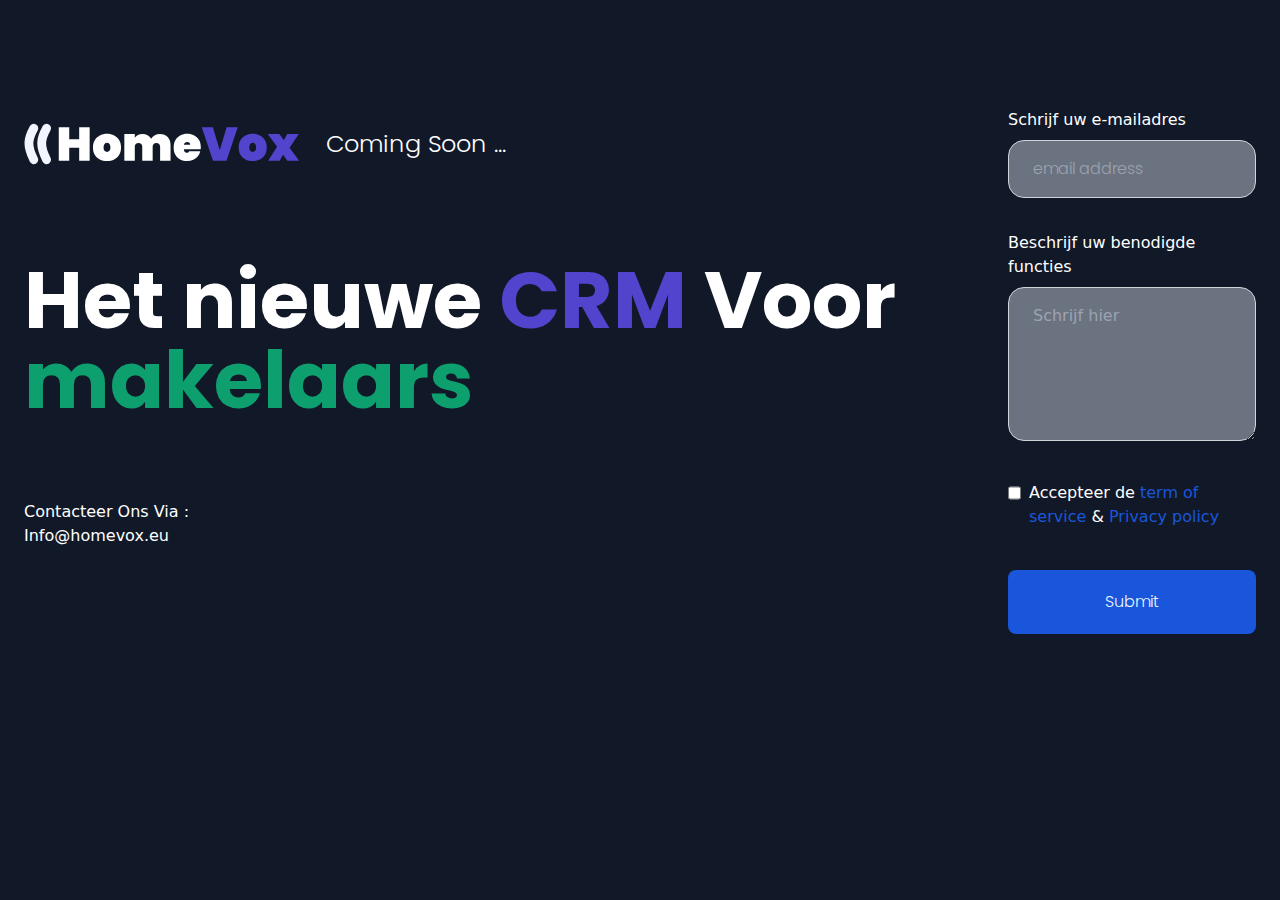
==== commit 36faa896: "some miss pushes reverted" ====
--- a/index.html
+++ b/index.html
@@ -1 +1 @@
-<!DOCTYPE html><html lang="en"><head><meta charSet="utf-8"/><meta name="viewport" content="width=device-width, initial-scale=1"/><link rel="preload" as="image" href="/img/logo-with-brand.svg"/><link rel="preload" as="image" href="/img/icon/humberger-menu.svg"/><link rel="preload" as="image" href="/img/team.svg"/><link rel="preload" as="image" href="/img/icon/dedicated.svg"/><link rel="preload" as="image" href="/img/icon/tailor-made.svg"/><link rel="preload" as="image" href="/img/icon/cloud.svg"/><link rel="preload" as="image" href="/img/icon/mobile.svg"/><link rel="preload" as="image" href="/img/icon/devops.svg"/><link rel="preload" as="image" href="/img/icon/cyber-security.svg"/><link rel="preload" as="image" href="/img/icon/data-analytic.svg"/><link rel="stylesheet" href="/_next/static/css/a8693dd4564600ab.css" crossorigin="" data-precedence="next"/><link rel="stylesheet" href="/_next/static/css/6e525446e0dfb602.css" crossorigin="" data-precedence="next"/><link rel="stylesheet" href="/_next/static/css/ccbe179f72b4ea29.css" crossorigin="" data-precedence="next"/><link rel="preload" href="/_next/static/chunks/webpack-86e92c195b1b9bee.js" as="script" fetchPriority="low" crossorigin=""/><script src="/_next/static/chunks/fd9d1056-fd5c17de0a8e4c09.js" async="" crossorigin=""></script><script src="/_next/static/chunks/864-d96cbd58ed229677.js" async="" crossorigin=""></script><script src="/_next/static/chunks/main-app-71b89ef905b5bad7.js" async="" crossorigin=""></script><link rel="preload" as="image" href="/img/icon/about.svg"/><link rel="preload" as="image" href="/img/icon/our-competitive-edge.svg"/><link rel="preload" as="image" href="/img/icon/what-set-us-a-part.svg"/><link rel="preload" as="image" href="/img/icon/our-story.svg"/><link rel="preload" as="image" href="/img/icon/innovation.svg"/><link rel="preload" as="image" href="/img/icon/quality.svg"/><link rel="preload" as="image" href="/img/icon/cost-effectiveness.svg"/><link rel="preload" as="image" href="/img/icon/customer-centric.svg"/><link rel="preload" as="image" href="/img/icon/integrity.svg"/><link rel="preload" as="image" href="/img/icon/experties.svg"/><link rel="preload" as="image" href="/img/icon/line-of-work.svg"/><link rel="preload" as="image" href="/img/icon/phone.svg"/><link rel="preload" as="image" href="/img/icon/facebook.svg"/><link rel="preload" as="image" href="/img/icon/insta.svg"/><link rel="preload" as="image" href="/img/icon/linkedin.svg"/><link rel="preload" as="image" href="/img/logo-white.svg"/><link rel="shortcut icon" href="/img/favicon.ico"/><title>TinTech - We Are IT Guys</title><meta name="description" content="Dedicated IT Team with Highest proffisient and Lowest Cost"/><script src="/_next/static/chunks/polyfills-c67a75d1b6f99dc8.js" crossorigin="" noModule=""></script></head><body class=""><nav class="navbar_navbar__hX2mV"><div class="navbar_startBox__1d7Uo d-flex"><div class="navbar_brand__0DpFr"><img src="/img/logo-with-brand.svg" alt=""/></div><div class="navbar_item__IJP0u p-2 d-none d-lg-block"><a href="#our-services">Our Services</a></div><div class="navbar_item__IJP0u p-2 d-none d-lg-block"><a href="#about">About Us</a></div><div class="navbar_item__IJP0u p-2 d-none d-lg-block"><a href="#line">Our line of work</a></div></div><div class="navbar_endBox__y0pcR d-flex"><div class="navbar_item__IJP0u p-2 d-none d-lg-block"><a href="/du">Dutch</a></div><div class="navbar_item__IJP0u p-2 d-none d-lg-block"><a href="/">English</a></div><div class="navbar_item__IJP0u p-2 d-none d-lg-block"><a href="#contact" class="navbar_bold__cBD0m">Contact</a></div><div class="humberger-menu d-block d-lg-none"></div></div><div class="navbar_sideMenu__4Ye_Y d-block d-lg-none "><div class="navbar_item__IJP0u p-2"><div class="navbar_closeButton__6oxMI">x</div></div><div class="navbar_item__IJP0u p-2"><a href="#our-services">Our Services</a></div><div class="navbar_item__IJP0u p-2"><a href="#about">About Us</a></div><div class="navbar_item__IJP0u p-2"><a href="#line">Our line of work</a></div><div class="navbar_item__IJP0u p-2"><a href="/du">Dutch</a></div><div class="navbar_item__IJP0u p-2"><a href="/">English</a></div><div class="navbar_item__IJP0u p-2"><a href="#contact" class="navbar_bold__cBD0m">Contact</a></div></div><div class="navbar_backCover__9biUe "></div><div class="navbar_menuButton__UbR13 d-block d-lg-none"><img src="/img/icon/humberger-menu.svg" alt=""/></div></nav><div class="container"><div class="page_title__m5nyP row"><div class="col-12"><div class="container max-100"><div class="row"><div class="col-12 col-lg-6"><div class="page_content__szHtB p-2 p-md-5"><h1 class="page_titleText__xTFAX">We Are IT Guys</h1><h4>&quot;We Make IT Fun, Fast, and Fantastic.&quot;</h4></div></div><div class="page_titleImage__Yp_Bf col-12 col-lg-6"><img src="/img/team.svg" alt=""/></div></div></div></div></div></div><div id="our-services" class="page_ourServices__TeGih container"><h4>Our Services</h4><div class="row p-2"><div class="page_serviceCard__L5BiB col-12 col-md-6 col-lg-4 col-xl-3"><img src="/img/icon/dedicated.svg" alt=""/><div class="page_body__q2a0r"><h4>Dedicated IT Teams</h4><p>Your IT Extension: We provide skilled IT professionals who seamlessly integrate with your team to support and drive your projects forward.</p></div></div><div class="page_serviceCard__L5BiB col-12 col-md-6 col-lg-4 col-xl-3"><img src="/img/icon/tailor-made.svg" alt=""/><div class="page_body__q2a0r"><h4>Tailor-Made Web Development</h4><p>Bespoke Digital Solutions: Customized web and software development that aligns perfectly with your business needs and objectives</p></div></div><div class="page_serviceCard__L5BiB col-12 col-md-6 col-lg-4 col-xl-3"><img src="/img/icon/cloud.svg" alt=""/><div class="page_body__q2a0r"><h4>Cloud Services</h4><p>calable Cloud Solutions: Leverage the power of leading cloud platforms such as AWS and Azure for flexible, secure, and cost-effective IT infrastructure.</p></div></div><div class="page_serviceCard__L5BiB col-12 col-md-6 col-lg-4 col-xl-3"><img src="/img/icon/mobile.svg" alt=""/><div class="page_body__q2a0r"><h4>Mobile App Development</h4><p>Engage Users on Mobile: Craft innovative, user-friendly mobile applications for iOS and Android platforms.</p></div></div><div class="page_serviceCard__L5BiB col-12 col-md-6 col-lg-4 col-xl-3"><img src="/img/icon/devops.svg" alt=""/><div class="page_body__q2a0r"><h4>DevOps Services</h4><p>Efficiency in Deployment: Streamline software development and deployment with automated workflows for faster, reliable releases.</p></div></div><div class="page_serviceCard__L5BiB col-12 col-md-6 col-lg-4 col-xl-3"><img src="/img/icon/cyber-security.svg" alt=""/><div class="page_body__q2a0r"><h4>Cybersecurity Services</h4><p>Protect Your Assets: Comprehensive cybersecurity solutions to safeguard your systems and data from threats.</p></div></div><div class="page_serviceCard__L5BiB col-12 col-md-6 col-lg-4 col-xl-3"><img src="/img/icon/data-analytic.svg" alt=""/><div class="page_body__q2a0r"><h4>Data Analytics and Business Intelligence</h4><p>Unlock Data Insights: Analyze and visualize data to make informed, data-driven decisions and achieve business growth</p></div></div><div class="page_serviceCard__L5BiB col-12 col-md-6 col-lg-4 col-xl-3"><img src="/img/icon/dedicated.svg" alt=""/><div class="page_body__q2a0r"><h4>IT Consulting</h4><p>Strategic IT Guidance: Align your technology strategy with your business objectives to maximize efficiency and innovation</p></div></div></div></div><div id="about" class="page_about__p_sC8 container"><div class="row"><div class="col-12 col-md-6"><div class="page_descCard__t6dXG cardGreen"><div class="icon"><img src="/img/icon/about.svg" alt=""/></div><div class="page_desc__wSK2C"><h4>About Us</h4><p>At Tin Tech, we are driven by innovation and fueled by technology. We understand that in today&#x27;s dynamic business landscape, technology is the driving force behind success. That&#x27;s why we&#x27;ve made it our mission to empower businesses of all sizes to harness the full potential of IT to achieve their goals and stay ahead of the competition.</p></div></div></div><div class="col-12 col-md-6 mt-4 mt-md-0"><div class="page_descCard__t6dXG cardBlue"><div class="icon"><img src="/img/icon/our-competitive-edge.svg" alt=""/></div><div class="page_desc__wSK2C"><h4>Our Competitive Edge</h4><p>What truly sets us apart is our unwavering commitment to delivering high-quality code at a price that doesn&#x27;t break the bank. We understand that cost-effectiveness is a critical factor in any IT project. That&#x27;s why we&#x27;ve perfected the art of balancing affordability with uncompromising quality.</p></div></div></div></div><div class="row mt-4"><div class="col-12 col-md-6"><div class="page_descCard__t6dXG cardPurple"><div class="icon"><img src="/img/icon/what-set-us-a-part.svg" alt=""/></div><div class="page_desc__wSK2C"><h4>What Sets Us Apart</h4><p>At Tin Tech, we believe in the power of collaboration. Our team of experts, each a specialist in their field, comes together to provide comprehensive and cutting-edge IT services. We&#x27;re not just service providers; we&#x27;re your dedicated partners on the journey to success.</p></div></div></div><div class="col-12 col-md-6 mt-4 mt-md-0"><div class="page_descCard__t6dXG cardPink"><div class="icon"><img src="/img/icon/our-story.svg" alt=""/></div><div class="page_desc__wSK2C"><h4>Our Story</h4><p>Founded with a vision to revolutionize the IT industry, Tin Tech has grown from a small startup into a trusted partner for businesses worldwide. With a passion for excellence and a commitment to delivering tailored solutions, we&#x27;ve consistently exceeded the expectations of our clients.</p></div></div></div></div></div><div id="values" class="page_values__PFg8x container"><h2>Our Values</h2><div class="row justify-content-center"><div class="col-12 col-md-10"><div class="container"><div class="row"><div class="col-12 col-md-4"><div><img src="/img/icon/innovation.svg" alt=""/></div><h2>Innovation</h2><p>We embrace change and continuously seek innovative ways to solve complex problems.</p></div><div class="col-12 col-md-4"><div><img src="/img/icon/quality.svg" alt=""/></div><h2>Quality</h2><p>We uphold the highest standards of quality in all our solutions and services.</p></div><div class="col-12 col-md-4"><div><img src="/img/icon/cost-effectiveness.svg" alt=""/></div><h2>Cost-Effectiveness</h2><p>We provide cost-effective solutions without compromising on quality.</p></div><div class="col-12 col-md-4"><div><img src="/img/icon/customer-centric.svg" alt=""/></div><h2>Customer-Centric</h2><p>Our clients are at the heart of everything we do. We listen, understand, and deliver solutions tailored to their unique needs.</p></div><div class="col-12 col-md-4"><div><img src="/img/icon/integrity.svg" alt=""/></div><h2>Integrity</h2><p>We conduct our business with honesty, transparency, and the utmost integrity.</p></div><div class="col-12 col-md-4"><div><img src="/img/icon/experties.svg" alt=""/></div><h2>Expertise</h2><p>Our team is our greatest asset. We invest in our people to ensure they are at the forefront of industry trends and technologies.</p></div></div></div></div></div></div><div id="line" class="page_line__x_DSf container"><div class="page_title__m5nyP"><img src="/img/icon/line-of-work.svg" alt=""/><h4>Our Line of Work</h4><h4>IT Solutions for Small and Medium-Sized Businesses</h4></div><p>At Tin Tech, we specialize in providing tailored IT solutions designed exclusively for small and medium-sized businesses (SMBs). We recognize that SMBs form the backbone of the global economy, and we are dedicated to empowering them with cutting-edge technology and expert guidance in all things IT-related.</p><div class="page_title__m5nyP"><img src="/img/icon/phone.svg" alt=""/><h4>Join Us on the Journey</h4><p>If you&#x27;re an SMB seeking reliable, cost-effective, and customized IT solutions,Tin Tech is here to partner with you on your digital journey. Let&#x27;s work together to harness the power of technology, drive efficiency, and achieve your business objectives. With us, you&#x27;re not just a client; you&#x27;re a valued partner.</p></div></div><div id="contact" class="page_contact__EaIGU container"><div class="row"><div class="col-12 col-md-7"><h2>Contact Us</h2><div class="contact-us_form__zPaat"><form><div class="contact-us_formControl__ha__K"><label for="name">Your name</label><input type="text" id="name" placeholder="Input text" name="name"/></div><div class="contact-us_formControl__ha__K"><label for="email">Your email</label><input type="email" id="email" placeholder="Input text" name="email"/></div><div class="contact-us_formControl__ha__K"><label for="message">Your Message</label><textarea rows="5" id="message" placeholder="Input text" name="message"></textarea></div><button>Submit</button><div class="contact-us_formError__aY0V2"></div></form></div></div><div class="d-none d-md-block col-md-1"></div><div class="col-12 col-md-4"><h2>Address</h2><div><p>Langhalsbeekstraat 114</p><p></p><p>Sint-Niklaas</p><p>9100</p><p>Belgium</p><a href="mail://info@tintech.be"></a><a href="tel:+32465094025">+32 465 094 025</a><h2 class="mt-5">Follow Us</h2><div class="icons"><a href="https://www.facebook.com/profile.php?id=61552028075968" target="_blank"><img src="/img/icon/facebook.svg" alt=""/></a><a href="https://www.instagram.com/tintech.be/" target="_blank"><img src="/img/icon/insta.svg" alt=""/></a><a href="https://www.linkedin.com/company/tintech-be/about/?viewAsMember=true" target="_blank"><img src="/img/icon/linkedin.svg" alt=""/></a></div></div></div></div></div><footer class="footer_footer__feML_"><div class="footer_startBox__Pc08r"><div><div><img src="/img/logo-white.svg" alt=""/></div><div class="footer_address__yS9X5"><p>Langhalsbeekstraat 114</p><p>Sint-Niklaas</p><p>9100</p><p>Belgium</p></div><a href="mail://info@tintech.be">info@tintech.be</a><a href="tel:+32465094025">+32 465 094 025</a></div></div><div class="footer_links___UBMh"><a href="#our-services">Our Services</a><a href="#values">Our Values</a><a href="#line">Our Line of work</a><a href="#contact">Contacts</a><a href="#">Term &amp; Condition</a><a href="#">Privacy &amp; Policy</a></div><div class="footer_endBox__tUMsi"><h2>Follow Us</h2><div><a href="https://www.facebook.com/profile.php?id=61552028075968" target="_blank"><img src="/img/icon/facebook.svg" alt=""/></a><a href="https://www.instagram.com/tintech.be/" target="_blank"><img src="/img/icon/insta.svg" alt=""/></a><a href="https://www.linkedin.com/company/tintech-be/about/?viewAsMember=true" target="_blank"><img src="/img/icon/linkedin.svg" alt=""/></a></div></div></footer><script src="/_next/static/chunks/webpack-86e92c195b1b9bee.js" crossorigin="" async=""></script><script>(self.__next_f=self.__next_f||[]).push([0]);self.__next_f.push([2,null])</script><script>self.__next_f.push([1,"1:HL[\"/_next/static/css/a8693dd4564600ab.css\",\"style\",{\"crossOrigin\":\"\"}]\n2:HL[\"/_next/static/css/6e525446e0dfb602.css\",\"style\",{\"crossOrigin\":\"\"}]\n0:\"$L3\"\n"])</script><script>self.__next_f.push([1,"4:HL[\"/_next/static/css/ccbe179f72b4ea29.css\",\"style\",{\"crossOrigin\":\"\"}]\n"])</script><script>self.__next_f.push([1,"5:I{\"id\":6054,\"chunks\":[\"272:static/chunks/webpack-86e92c195b1b9bee.js\",\"971:static/chunks/fd9d1056-fd5c17de0a8e4c09.js\",\"864:static/chunks/864-d96cbd58ed229677.js\"],\"name\":\"\",\"async\":false}\n7:I{\"id\":1729,\"chunks\":[\"272:static/chunks/webpack-86e92c195b1b9bee.js\",\"971:static/chunks/fd9d1056-fd5c17de0a8e4c09.js\",\"864:static/chunks/864-d96cbd58ed229677.js\"],\"name\":\"\",\"async\":false}\n8:I{\"id\":4127,\"chunks\":[\"185:static/chunks/app/layout-edc547c2cdaf261a.js\"],\"name\":\"Navbar\",\"async\":false}\n9:I{\"id\":1443,\"chunks\":"])</script><script>self.__next_f.push([1,"[\"272:static/chunks/webpack-86e92c195b1b9bee.js\",\"971:static/chunks/fd9d1056-fd5c17de0a8e4c09.js\",\"864:static/chunks/864-d96cbd58ed229677.js\"],\"name\":\"\",\"async\":false}\na:I{\"id\":8639,\"chunks\":[\"272:static/chunks/webpack-86e92c195b1b9bee.js\",\"971:static/chunks/fd9d1056-fd5c17de0a8e4c09.js\",\"864:static/chunks/864-d96cbd58ed229677.js\"],\"name\":\"\",\"async\":false}\nc:I{\"id\":7382,\"chunks\":[\"271:static/chunks/271-6668fc59b8e35a13.js\",\"931:static/chunks/app/page-d261e7a670eec987.js\"],\"name\":\"ContactUs\",\"async\":false}\n"])</script><script>self.__next_f.push([1,"3:[[[\"$\",\"link\",\"0\",{\"rel\":\"stylesheet\",\"href\":\"/_next/static/css/a8693dd4564600ab.css\",\"precedence\":\"next\",\"crossOrigin\":\"\"}],[\"$\",\"link\",\"1\",{\"rel\":\"stylesheet\",\"href\":\"/_next/static/css/6e525446e0dfb602.css\",\"precedence\":\"next\",\"crossOrigin\":\"\"}]],[\"$\",\"$L5\",null,{\"buildId\":\"LcItA0UDR8W45fPkctuQS\",\"assetPrefix\":\"\",\"initialCanonicalUrl\":\"/\",\"initialTree\":[\"\",{\"children\":[\"__PAGE__\",{}]},\"$undefined\",\"$undefined\",true],\"initialHead\":[false,\"$L6\"],\"globalErrorComponent\":\"$7\",\"children\":[null,[\"$\",\"html\",null,{\"lang\":\"en\",\"children\":[[\"$\",\"head\",null,{\"children\":[\"$\",\"link\",null,{\"rel\":\"shortcut icon\",\"href\":\"/img/favicon.ico\"}]}],[\"$\",\"body\",null,{\"className\":\"\",\"children\":[[\"$\",\"$L8\",null,{}],[\"$\",\"$L9\",null,{\"parallelRouterKey\":\"children\",\"segmentPath\":[\"children\"],\"loading\":\"$undefined\",\"loadingStyles\":\"$undefined\",\"hasLoading\":false,\"error\":\"$undefined\",\"errorStyles\":\"$undefined\",\"template\":[\"$\",\"$La\",null,{}],\"templateStyles\":\"$undefined\",\"notFound\":[[\"$\",\"title\",null,{\"children\":\"404: This page could not be found.\"}],[\"$\",\"div\",null,{\"style\":{\"fontFamily\":\"system-ui,\\\"Segoe UI\\\",Roboto,Helvetica,Arial,sans-serif,\\\"Apple Color Emoji\\\",\\\"Segoe UI Emoji\\\"\",\"height\":\"100vh\",\"textAlign\":\"center\",\"display\":\"flex\",\"flexDirection\":\"column\",\"alignItems\":\"center\",\"justifyContent\":\"center\"},\"children\":[\"$\",\"div\",null,{\"children\":[[\"$\",\"style\",null,{\"dangerouslySetInnerHTML\":{\"__html\":\"body{color:#000;background:#fff;margin:0}.next-error-h1{border-right:1px solid rgba(0,0,0,.3)}@media (prefers-color-scheme:dark){body{color:#fff;background:#000}.next-error-h1{border-right:1px solid rgba(255,255,255,.3)}}\"}}],[\"$\",\"h1\",null,{\"className\":\"next-error-h1\",\"style\":{\"display\":\"inline-block\",\"margin\":\"0 20px 0 0\",\"padding\":\"0 23px 0 0\",\"fontSize\":24,\"fontWeight\":500,\"verticalAlign\":\"top\",\"lineHeight\":\"49px\"},\"children\":\"404\"}],[\"$\",\"div\",null,{\"style\":{\"display\":\"inline-block\"},\"children\":[\"$\",\"h2\",null,{\"style\":{\"fontSize\":14,\"fontWeight\":400,\"lineHeight\":\"49px\",\"margin\":0},\"children\":\"This page could not be found.\"}]}]]}]}]],\"notFoundStyles\":[],\"childProp\":{\"current\":[\"$Lb\",[[\"$\",\"div\",null,{\"className\":\"container\",\"children\":[\"$\",\"div\",null,{\"className\":\"page_title__m5nyP row\",\"children\":[\"$\",\"div\",null,{\"className\":\"col-12\",\"children\":[\"$\",\"div\",null,{\"className\":\"container max-100\",\"children\":[\"$\",\"div\",null,{\"className\":\"row\",\"children\":[[\"$\",\"div\",null,{\"className\":\"col-12 col-lg-6\",\"children\":[\"$\",\"div\",null,{\"className\":\"page_content__szHtB p-2 p-md-5\",\"children\":[[\"$\",\"h1\",null,{\"className\":\"page_titleText__xTFAX\",\"children\":\"We Are IT Guys\"}],[\"$\",\"h4\",null,{\"children\":\"\\\"We Make IT Fun, Fast, and Fantastic.\\\"\"}]]}]}],[\"$\",\"div\",null,{\"className\":\"page_titleImage__Yp_Bf col-12 col-lg-6\",\"children\":[\"$\",\"img\",null,{\"src\":\"/img/team.svg\",\"alt\":\"\"}]}]]}]}]}]}]}],[\"$\",\"div\",null,{\"id\":\"our-services\",\"className\":\"page_ourServices__TeGih container\",\"children\":[[\"$\",\"h4\",null,{\"children\":\"Our Services\"}],[\"$\",\"div\",null,{\"className\":\"row p-2\",\"children\":[[\"$\",\"div\",null,{\"className\":\"page_serviceCard__L5BiB col-12 col-md-6 col-lg-4 col-xl-3\",\"children\":[[\"$\",\"img\",null,{\"src\":\"/img/icon/dedicated.svg\",\"alt\":\"\"}],[\"$\",\"div\",null,{\"className\":\"page_body__q2a0r\",\"children\":[[\"$\",\"h4\",null,{\"children\":\"Dedicated IT Teams\"}],[\"$\",\"p\",null,{\"children\":\"Your IT Extension: We provide skilled IT professionals who seamlessly integrate with your team to support and drive your projects forward.\"}]]}]]}],[\"$\",\"div\",null,{\"className\":\"page_serviceCard__L5BiB col-12 col-md-6 col-lg-4 col-xl-3\",\"children\":[[\"$\",\"img\",null,{\"src\":\"/img/icon/tailor-made.svg\",\"alt\":\"\"}],[\"$\",\"div\",null,{\"className\":\"page_body__q2a0r\",\"children\":[[\"$\",\"h4\",null,{\"children\":\"Tailor-Made Web Development\"}],[\"$\",\"p\",null,{\"children\":\"Bespoke Digital Solutions: Customized web and software development that aligns perfectly with your business needs and objectives\"}]]}]]}],[\"$\",\"div\",null,{\"className\":\"page_serviceCard__L5BiB col-12 col-md-6 col-lg-4 col-xl-3\",\"children\":[[\"$\",\"img\",null,{\"src\":\"/img/icon/cloud.svg\",\"alt\":\"\"}],[\"$\",\"div\",null,{\"className\":\"page_body__q2a0r\",\"children\":[[\"$\",\"h4\",null,{\"children\":\"Cloud Services\"}],[\"$\",\"p\",null,{\"children\":\"calable Cloud Solutions: Leverage the power of leading cloud platforms such as AWS and Azure for flexible, secure, and cost-effective IT infrastructure.\"}]]}]]}],[\"$\",\"div\",null,{\"className\":\"page_serviceCard__L5BiB col-12 col-md-6 col-lg-4 col-xl-3\",\"children\":[[\"$\",\"img\",null,{\"src\":\"/img/icon/mobile.svg\",\"alt\":\"\"}],[\"$\",\"div\",null,{\"className\":\"page_body__q2a0r\",\"children\":[[\"$\",\"h4\",null,{\"children\":\"Mobile App Development\"}],[\"$\",\"p\",null,{\"children\":\"Engage Users on Mobile: Craft innovative, user-friendly mobile applications for iOS and Android platforms.\"}]]}]]}],[\"$\",\"div\",null,{\"className\":\"page_serviceCard__L5BiB col-12 col-md-6 col-lg-4 col-xl-3\",\"children\":[[\"$\",\"img\",null,{\"src\":\"/img/icon/devops.svg\",\"alt\":\"\"}],[\"$\",\"div\",null,{\"className\":\"page_body__q2a0r\",\"children\":[[\"$\",\"h4\",null,{\"children\":\"DevOps Services\"}],[\"$\",\"p\",null,{\"children\":\"Efficiency in Deployment: Streamline software development and deployment with automated workflows for faster, reliable releases.\"}]]}]]}],[\"$\",\"div\",null,{\"className\":\"page_serviceCard__L5BiB col-12 col-md-6 col-lg-4 col-xl-3\",\"children\":[[\"$\",\"img\",null,{\"src\":\"/img/icon/cyber-security.svg\",\"alt\":\"\"}],[\"$\",\"div\",null,{\"className\":\"page_body__q2a0r\",\"children\":[[\"$\",\"h4\",null,{\"children\":\"Cybersecurity Services\"}],[\"$\",\"p\",null,{\"children\":\"Protect Your Assets: Comprehensive cybersecurity solutions to safeguard your systems and data from threats.\"}]]}]]}],[\"$\",\"div\",null,{\"className\":\"page_serviceCard__L5BiB col-12 col-md-6 col-lg-4 col-xl-3\",\"children\":[[\"$\",\"img\",null,{\"src\":\"/img/icon/data-analytic.svg\",\"alt\":\"\"}],[\"$\",\"div\",null,{\"className\":\"page_body__q2a0r\",\"children\":[[\"$\",\"h4\",null,{\"children\":\"Data Analytics and Business Intelligence\"}],[\"$\",\"p\",null,{\"children\":\"Unlock Data Insights: Analyze and visualize data to make informed, data-driven decisions and achieve business growth\"}]]}]]}],[\"$\",\"div\",null,{\"className\":\"page_serviceCard__L5BiB col-12 col-md-6 col-lg-4 col-xl-3\",\"children\":[[\"$\",\"img\",null,{\"src\":\"/img/icon/dedicated.svg\",\"alt\":\"\"}],[\"$\",\"div\",null,{\"className\":\"page_body__q2a0r\",\"children\":[[\"$\",\"h4\",null,{\"children\":\"IT Consulting\"}],[\"$\",\"p\",null,{\"children\":\"Strategic IT Guidance: Align your technology strategy with your business objectives to maximize efficiency and innovation\"}]]}]]}]]}]]}],[\"$\",\"div\",null,{\"id\":\"about\",\"className\":\"page_about__p_sC8 container\",\"children\":[[\"$\",\"div\",null,{\"className\":\"row\",\"children\":[[\"$\",\"div\",null,{\"className\":\"col-12 col-md-6\",\"children\":[\"$\",\"div\",null,{\"className\":\"page_descCard__t6dXG cardGreen\",\"children\":[[\"$\",\"div\",null,{\"className\":\"icon\",\"children\":[\"$\",\"img\",null,{\"src\":\"/img/icon/about.svg\",\"alt\":\"\"}]}],[\"$\",\"div\",null,{\"className\":\"page_desc__wSK2C\",\"children\":[[\"$\",\"h4\",null,{\"children\":\"About Us\"}],[\"$\",\"p\",null,{\"children\":\"At Tin Tech, we are driven by innovation and fueled by technology. We understand that in today's dynamic business landscape, technology is the driving force behind success. That's why we've made it our mission to empower businesses of all sizes to harness the full potential of IT to achieve their goals and stay ahead of the competition.\"}]]}]]}]}],[\"$\",\"div\",null,{\"className\":\"col-12 col-md-6 mt-4 mt-md-0\",\"children\":[\"$\",\"div\",null,{\"className\":\"page_descCard__t6dXG cardBlue\",\"children\":[[\"$\",\"div\",null,{\"className\":\"icon\",\"children\":[\"$\",\"img\",null,{\"src\":\"/img/icon/our-competitive-edge.svg\",\"alt\":\"\"}]}],[\"$\",\"div\",null,{\"className\":\"page_desc__wSK2C\",\"children\":[[\"$\",\"h4\",null,{\"children\":\"Our Competitive Edge\"}],[\"$\",\"p\",null,{\"children\":\"What truly sets us apart is our unwavering commitment to delivering high-quality code at a price that doesn't break the bank. We understand that cost-effectiveness is a critical factor in any IT project. That's why we've perfected the art of balancing affordability with uncompromising quality.\"}]]}]]}]}]]}],[\"$\",\"div\",null,{\"className\":\"row mt-4\",\"children\":[[\"$\",\"div\",null,{\"className\":\"col-12 col-md-6\",\"children\":[\"$\",\"div\",null,{\"className\":\"page_descCard__t6dXG cardPurple\",\"children\":[[\"$\",\"div\",null,{\"className\":\"icon\",\"children\":[\"$\",\"img\",null,{\"src\":\"/img/icon/what-set-us-a-part.svg\",\"alt\":\"\"}]}],[\"$\",\"div\",null,{\"className\":\"page_desc__wSK2C\",\"children\":[[\"$\",\"h4\",null,{\"children\":\"What Sets Us Apart\"}],[\"$\",\"p\",null,{\"children\":\"At Tin Tech, we believe in the power of collaboration. Our team of experts, each a specialist in their field, comes together to provide comprehensive and cutting-edge IT services. We're not just service providers; we're your dedicated partners on the journey to success.\"}]]}]]}]}],[\"$\",\"div\",null,{\"className\":\"col-12 col-md-6 mt-4 mt-md-0\",\"children\":[\"$\",\"div\",null,{\"className\":\"page_descCard__t6dXG cardPink\",\"children\":[[\"$\",\"div\",null,{\"className\":\"icon\",\"children\":[\"$\",\"img\",null,{\"src\":\"/img/icon/our-story.svg\",\"alt\":\"\"}]}],[\"$\",\"div\",null,{\"className\":\"page_desc__wSK2C\",\"children\":[[\"$\",\"h4\",null,{\"children\":\"Our Story\"}],[\"$\",\"p\",null,{\"children\":\"Founded with a vision to revolutionize the IT industry, Tin Tech has grown from a small startup into a trusted partner for businesses worldwide. With a passion for excellence and a commitment to delivering tailored solutions, we've consistently exceeded the expectations of our clients.\"}]]}]]}]}]]}]]}],[\"$\",\"div\",null,{\"id\":\"values\",\"className\":\"page_values__PFg8x container\",\"children\":[[\"$\",\"h2\",null,{\"children\":\"Our Values\"}],[\"$\",\"div\",null,{\"className\":\"row justify-content-center\",\"children\":[\"$\",\"div\",null,{\"className\":\"col-12 col-md-10\",\"children\":[\"$\",\"div\",null,{\"className\":\"container\",\"children\":[\"$\",\"div\",null,{\"className\":\"row\",\"children\":[[\"$\",\"div\",null,{\"className\":\"col-12 col-md-4\",\"children\":[[\"$\",\"div\",null,{\"className\":\"$undefined\",\"children\":[\"$\",\"img\",null,{\"src\":\"/img/icon/innovation.svg\",\"alt\":\"\"}]}],[\"$\",\"h2\",null,{\"children\":\"Innovation\"}],[\"$\",\"p\",null,{\"children\":\"We embrace change and continuously seek innovative ways to solve complex problems.\"}]]}],[\"$\",\"div\",null,{\"className\":\"col-12 col-md-4\",\"children\":[[\"$\",\"div\",null,{\"className\":\"$undefined\",\"children\":[\"$\",\"img\",null,{\"src\":\"/img/icon/quality.svg\",\"alt\":\"\"}]}],[\"$\",\"h2\",null,{\"children\":\"Quality\"}],[\"$\",\"p\",null,{\"children\":\"We uphold the highest standards of quality in all our solutions and services.\"}]]}],[\"$\",\"div\",null,{\"className\":\"col-12 col-md-4\",\"children\":[[\"$\",\"div\",null,{\"className\":\"$undefined\",\"children\":[\"$\",\"img\",null,{\"src\":\"/img/icon/cost-effectiveness.svg\",\"alt\":\"\"}]}],[\"$\",\"h2\",null,{\"children\":\"Cost-Effectiveness\"}],[\"$\",\"p\",null,{\"children\":\"We provide cost-effective solutions without compromising on quality.\"}]]}],[\"$\",\"div\",null,{\"className\":\"col-12 col-md-4\",\"children\":[[\"$\",\"div\",null,{\"className\":\"$undefined\",\"children\":[\"$\",\"img\",null,{\"src\":\"/img/icon/customer-centric.svg\",\"alt\":\"\"}]}],[\"$\",\"h2\",null,{\"children\":\"Customer-Centric\"}],[\"$\",\"p\",null,{\"children\":\"Our clients are at the heart of everything we do. We listen, understand, and deliver solutions tailored to their unique needs.\"}]]}],[\"$\",\"div\",null,{\"className\":\"col-12 col-md-4\",\"children\":[[\"$\",\"div\",null,{\"className\":\"$undefined\",\"children\":[\"$\",\"img\",null,{\"src\":\"/img/icon/integrity.svg\",\"alt\":\"\"}]}],[\"$\",\"h2\",null,{\"children\":\"Integrity\"}],[\"$\",\"p\",null,{\"children\":\"We conduct our business with honesty, transparency, and the utmost integrity.\"}]]}],[\"$\",\"div\",null,{\"className\":\"col-12 col-md-4\",\"children\":[[\"$\",\"div\",null,{\"className\":\"$undefined\",\"children\":[\"$\",\"img\",null,{\"src\":\"/img/icon/experties.svg\",\"alt\":\"\"}]}],[\"$\",\"h2\",null,{\"children\":\"Expertise\"}],[\"$\",\"p\",null,{\"children\":\"Our team is our greatest asset. We invest in our people to ensure they are at the forefront of industry trends and technologies.\"}]]}]]}]}]}]}]]}],[\"$\",\"div\",null,{\"id\":\"line\",\"className\":\"page_line__x_DSf container\",\"children\":[[\"$\",\"div\",null,{\"className\":\"page_title__m5nyP\",\"children\":[[\"$\",\"img\",null,{\"src\":\"/img/icon/line-of-work.svg\",\"alt\":\"\"}],[\"$\",\"h4\",null,{\"children\":\"Our Line of Work\"}],[\"$\",\"h4\",null,{\"children\":\"IT Solutions for Small and Medium-Sized Businesses\"}]]}],[\"$\",\"p\",null,{\"children\":\"At Tin Tech, we specialize in providing tailored IT solutions designed exclusively for small and medium-sized businesses (SMBs). We recognize that SMBs form the backbone of the global economy, and we are dedicated to empowering them with cutting-edge technology and expert guidance in all things IT-related.\"}],[\"$\",\"div\",null,{\"className\":\"page_title__m5nyP\",\"children\":[[\"$\",\"img\",null,{\"src\":\"/img/icon/phone.svg\",\"alt\":\"\"}],[\"$\",\"h4\",null,{\"children\":\"Join Us on the Journey\"}],[\"$\",\"p\",null,{\"children\":\"If you're an SMB seeking reliable, cost-effective, and customized IT solutions,Tin Tech is here to partner with you on your digital journey. Let's work together to harness the power of technology, drive efficiency, and achieve your business objectives. With us, you're not just a client; you're a valued partner.\"}]]}]]}],[\"$\",\"div\",null,{\"id\":\"contact\",\"className\":\"page_contact__EaIGU container\",\"children\":[\"$\",\"div\",null,{\"className\":\"row\",\"children\":[[\"$\",\"div\",null,{\"className\":\"col-12 col-md-7\",\"children\":[[\"$\",\"h2\",null,{\"children\":\"Contact Us\"}],[\"$\",\"$Lc\",null,{}]]}],[\"$\",\"div\",null,{\"className\":\"d-none d-md-block col-md-1\"}],[\"$\",\"div\",null,{\"className\":\"col-12 col-md-4\",\"children\":[[\"$\",\"h2\",null,{\"children\":\"Address\"}],[\"$\",\"div\",null,{\"className\":\"$undefined\",\"children\":[[\"$\",\"p\",null,{\"children\":\"Langhalsbeekstraat 114\"}],[\"$\",\"p\",null,{}],[\"$\",\"p\",null,{\"children\":\"Sint-Niklaas\"}],[\"$\",\"p\",null,{\"children\":\"9100\"}],[\"$\",\"p\",null,{\"children\":\"Belgium\"}],[\"$\",\"a\",null,{\"href\":\"mail://info@tintech.be\"}],[\"$\",\"a\",null,{\"href\":\"tel:+32465094025\",\"children\":\"+32 465 094 025\"}],[\"$\",\"h2\",null,{\"className\":\"mt-5\",\"children\":\"Follow Us\"}],[\"$\",\"div\",null,{\"className\":\"icons\",\"children\":[[\"$\",\"a\",null,{\"href\":\"https://www.facebook.com/profile.php?id=61552028075968\",\"target\":\"_blank\",\"children\":[\"$\",\"img\",null,{\"src\":\"/img/icon/facebook.svg\",\"alt\":\"\"}]}],[\"$\",\"a\",null,{\"href\":\"https://www.instagram.com/tintech.be/\",\"target\":\"_blank\",\"children\":[\"$\",\"img\",null,{\"src\":\"/img/icon/insta.svg\",\"alt\":\"\"}]}],[\"$\",\"a\",null,{\"href\":\"https://www.linkedin.com/company/tintech-be/about/?viewAsMember=true\",\"target\":\"_blank\",\"children\":[\"$\",\"img\",null,{\"src\":\"/img/icon/linkedin.svg\",\"alt\":\"\"}]}]]}]]}]]}]]}]}]],null],\"segment\":\"__PAGE__\"},\"styles\":[[\"$\",\"link\",\"0\",{\"rel\":\"stylesheet\",\"href\":\"/_next/static/css/ccbe179f72b4ea29.css\",\"precedence\":\"next\",\"crossOrigin\":\"\"}]]}],[\"$\",\"footer\",null,{\"className\":\"footer_footer__feML_\",\"children\":[[\"$\",\"div\",null,{\"className\":\"footer_startBox__Pc08r\",\"children\":[\"$\",\"div\",null,{\"className\":\"$undefined\",\"children\":[[\"$\",\"div\",null,{\"className\":\"$undefined\",\"children\":[\"$\",\"img\",null,{\"src\":\"/img/logo-white.svg\",\"alt\":\"\"}]}],[\"$\",\"div\",null,{\"className\":\"footer_address__yS9X5\",\"children\":[[\"$\",\"p\",null,{\"children\":\"Langhalsbeekstraat 114\"}],[\"$\",\"p\",null,{\"children\":\"Sint-Niklaas\"}],[\"$\",\"p\",null,{\"children\":\"9100\"}],[\"$\",\"p\",null,{\"children\":\"Belgium\"}]]}],[\"$\",\"a\",null,{\"href\":\"mail://info@tintech.be\",\"children\":\"info@tintech.be\"}],[\"$\",\"a\",null,{\"href\":\"tel:+32465094025\",\"children\":\"+32 465 094 025\"}]]}]}],[\"$\",\"div\",null,{\"className\":\"footer_links___UBMh\",\"children\":[[\"$\",\"a\",null,{\"href\":\"#our-services\",\"children\":\"Our Services\"}],[\"$\",\"a\",null,{\"href\":\"#values\",\"children\":\"Our Values\"}],[\"$\",\"a\",null,{\"href\":\"#line\",\"children\":\"Our Line of work\"}],[\"$\",\"a\",null,{\"href\":\"#contact\",\"children\":\"Contacts\"}],[\"$\",\"a\",null,{\"href\":\"#\",\"children\":\"Term \u0026 Condition\"}],[\"$\",\"a\",null,{\"href\":\"#\",\"children\":\"Privacy \u0026 Policy\"}]]}],[\"$\",\"div\",null,{\"className\":\"footer_endBox__tUMsi\",\"children\":[[\"$\",\"h2\",null,{\"children\":\"Follow Us\"}],[\"$\",\"div\",null,{\"className\":\"$undefined\",\"children\":[[\"$\",\"a\",null,{\"href\":\"https://www.facebook.com/profile.php?id=61552028075968\",\"target\":\"_blank\",\"children\":[\"$\",\"img\",null,{\"src\":\"/img/icon/facebook.svg\",\"alt\":\"\"}]}],[\"$\",\"a\",null,{\"href\":\"https://www.instagram.com/tintech.be/\",\"target\":\"_blank\",\"children\":[\"$\",\"img\",null,{\"src\":\"/img/icon/insta.svg\",\"alt\":\"\"}]}],[\"$\",\"a\",null,{\"href\":\"https://www.linkedin.com/company/tintech-be/about/?viewAsMember=true\",\"target\":\"_blank\",\"children\":[\"$\",\"img\",null,{\"src\":\"/img/icon/linkedin.svg\",\"alt\":\"\"}]}]]}]]}]]}]]}]]}],null]}]]\n"])</script><script>self.__next_f.push([1,"6:[[\"$\",\"meta\",\"0\",{\"charSet\":\"utf-8\"}],[\"$\",\"title\",\"1\",{\"children\":\"TinTech - We Are IT Guys\"}],[\"$\",\"meta\",\"2\",{\"name\":\"description\",\"content\":\"Dedicated IT Team with Highest proffisient and Lowest Cost\"}],[\"$\",\"meta\",\"3\",{\"name\":\"viewport\",\"content\":\"width=device-width, initial-scale=1\"}]]\nb:null\n"])</script></body></html>+<!DOCTYPE html><html lang="en"><head><meta charSet="utf-8"/><meta name="viewport" content="width=device-width, initial-scale=1"/><link rel="stylesheet" href="/_next/static/css/8071519bee6bd4d8.css" crossorigin="" data-precedence="next"/><link rel="preload" href="/_next/static/chunks/webpack-79ffbad46adf850e.js" as="script" fetchPriority="low" crossorigin=""/><script src="/_next/static/chunks/fd9d1056-bdbc21787612b876.js" async="" crossorigin=""></script><script src="/_next/static/chunks/864-5b2a0e4b041824d8.js" async="" crossorigin=""></script><script src="/_next/static/chunks/main-app-9e329e05da440f77.js" async="" crossorigin=""></script><link rel="shortcut icon" href="favicon.ico" type="image/x-icon"/><title>HomeVox</title><meta name="description" content="The new CRM For Realtors"/><script src="/_next/static/chunks/polyfills-c67a75d1b6f99dc8.js" crossorigin="" noModule=""></script></head><body><main><div class="main_main__kZg5Z container"><div class="undefined grid grid-cols-12 flex lg:gap-20"><div class="main_headTtitel__woR3n col-span-12 lg:col-span-8 xl:col-span-9"><div class="main_brand__xCUHW"><img alt="brand" loading="lazy" width="276" height="72" decoding="async" data-nimg="1" style="color:transparent" src="/img/brand.svg"/><span>Coming Soon ...</span></div><h1 class="main_homeTitle__dHItz">Het nieuwe<!-- --> <span class="purple">CRM</span> <!-- -->Voor<!-- --> <span class="green">makelaars</span></h1><div class="main_contact__8Qxmf"><div>Contacteer Ons Via<!-- --> :</div><div>Info@homevox.eu</div></div></div><div class="main_form__4_hxI col-span-12 lg:col-span-4 xl:col-span-3"><div class="contact-us_form__zPaat"><form><div class="contact-us_formControl__ha__K"><label for="email">Schrijf uw e-mailadres</label><input type="email" id="email" placeholder="email address" name="email"/></div><div class="contact-us_formControl__ha__K"><label for="message">Beschrijf uw benodigde functies</label><textarea rows="5" id="message" placeholder="Schrijf hier" name="message"></textarea></div><div class="contact-us_formControl__ha__K flex"><input type="checkbox" id="agreement" name="agreement"/><label for="agreement">Accepteer de<!-- --> <span class="contact-us_clickabelText__Gd4KW">term of service</span> <!-- -->&amp;<!-- --> <span class="contact-us_clickabelText__Gd4KW">Privacy policy</span></label></div><button>Submit</button><div class="contact-us_formError__aY0V2" id="formError"></div></form></div></div></div></div></main><script src="/_next/static/chunks/webpack-79ffbad46adf850e.js" crossorigin="" async=""></script><script>(self.__next_f=self.__next_f||[]).push([0]);self.__next_f.push([2,null])</script><script>self.__next_f.push([1,"0:\"$L1\"\n"])</script><script>self.__next_f.push([1,"2:HL[\"/_next/static/css/8071519bee6bd4d8.css\",\"style\",{\"crossOrigin\":\"\"}]\n"])</script><script>self.__next_f.push([1,"3:I{\"id\":6054,\"chunks\":[\"272:static/chunks/webpack-79ffbad46adf850e.js\",\"971:static/chunks/fd9d1056-bdbc21787612b876.js\",\"864:static/chunks/864-5b2a0e4b041824d8.js\"],\"name\":\"\",\"async\":false}\n5:I{\"id\":1729,\"chunks\":[\"272:static/chunks/webpack-79ffbad46adf850e.js\",\"971:static/chunks/fd9d1056-bdbc21787612b876.js\",\"864:static/chunks/864-5b2a0e4b041824d8.js\"],\"name\":\"\",\"async\":false}\n6:I{\"id\":1443,\"chunks\":[\"272:static/chunks/webpack-79ffbad46adf850e.js\",\"971:static/chunks/fd9d1056-bdbc21787612b876.js\",\"864:stat"])</script><script>self.__next_f.push([1,"ic/chunks/864-5b2a0e4b041824d8.js\"],\"name\":\"\",\"async\":false}\n7:I{\"id\":8639,\"chunks\":[\"272:static/chunks/webpack-79ffbad46adf850e.js\",\"971:static/chunks/fd9d1056-bdbc21787612b876.js\",\"864:static/chunks/864-5b2a0e4b041824d8.js\"],\"name\":\"\",\"async\":false}\n9:I{\"id\":6964,\"chunks\":[\"679:static/chunks/679-bd6769df0fac639b.js\",\"931:static/chunks/app/page-e52ce5ecd1388f65.js\"],\"name\":\"Image\",\"async\":false}\na:I{\"id\":7382,\"chunks\":[\"679:static/chunks/679-bd6769df0fac639b.js\",\"931:static/chunks/app/page-e52ce5ecd1388f65"])</script><script>self.__next_f.push([1,".js\"],\"name\":\"ContactUs\",\"async\":false}\nb:T8a0,"])</script><script>self.__next_f.push([1,"\n  \u003cdiv class=\"privacy-text\"\u003e\n    \u003cp\u003ePrivacy Policy\u003c/p\u003e\n    \u003cp\u003eEffective Date: 20/09/2023\u003c/p\u003e\n    \u003cp\u003e\u003c/p\u003e\n    \u003cp\u003e\n      1. Introduction Welcome to Homevox.eu (\"Website\"). We are committed to\n      protecting your privacy and complying with applicable data protection laws,\n      including the General Data Protection Regulation (GDPR). This Privacy Policy\n      explains how we collect, use, and safeguard your personal data when you use\n      our Website.\n    \u003c/p\u003e\n    \u003cp\u003e\u003c/p\u003e\n    \u003cp\u003e\n      2. Information We Collect We may collect various types of personal\n      information, including but not limited to: Contact Information (e.g., name,\n      email address) Demographic Information (e.g., age, gender) Usage Data (e.g.,\n      IP address, browser type, pages visited) Cookies and Tracking Technologies\n    \u003c/p\u003e\n    \u003cp\u003e\u003c/p\u003e\n    \u003cp\u003e\n      3. How We Use Your Information We use your personal data for the following\n      purposes: To provide and maintain the Website To personalize your experience\n      To improve our services To send marketing communications (with your consent)\n      To comply with legal obligations\n    \u003c/p\u003e\n    \u003cp\u003e\u003c/p\u003e\n    \u003cp\u003e\n      4. Data Sharing and Disclosure We may share your data with: Service Providers\n      Legal Authorities Business Partners (with your consent)\n    \u003c/p\u003e\n    \u003cp\u003e\u003c/p\u003e\n    \u003cp\u003e\n      5. Your Rights You have the right to: Access, correct, or delete your personal\n      data Object to processing Restrict processing Data portability Withdraw\n      consent (if applicable)\n    \u003c/p\u003e\n    \u003cp\u003e\u003c/p\u003e\n    \u003cp\u003e\n      6. Security We take appropriate measures to protect your data from\n      unauthorized access and disclosure.\n    \u003c/p\u003e\n    \u003cp\u003e\u003c/p\u003e\n    \u003cp\u003e\n      7. Cookies We use cookies and similar tracking technologies. You can manage\n      your cookie preferences through your browser settings.\n    \u003c/p\u003e\n    \u003cp\u003e\u003c/p\u003e\n    \u003cp\u003e\n      8. Changes to This Privacy Policy We may update this Privacy Policy from time\n      to time. Please review it periodically for changes.\n    \u003c/p\u003e\n    \u003cp\u003e\u003c/p\u003e\n    \n    \u003cp\u003e\n      9. Contact Us If you have any questions or concerns about this Privacy Policy\n      or our data practices, please contact us at info@homevox.eu\n    \u003c/p\u003e\n  \u003c/div\u003e\n  "])</script><script>self.__next_f.push([1,"c:T670,"])</script><script>self.__next_f.push([1,"\n  \u003cdiv class=\"privacy-text\"\u003e\n    \u003cp\u003eTerms and Conditions\u003c/p\u003e\n    \u003cp\u003eEffective Date: 20/09/2023\u003c/p\u003e\n    \u003cp\u003e\u003c/p\u003e\n    \u003cp\u003e\u003c/p\u003e\n\n    \u003cp\u003e\n      1. Acceptance of Terms By using this Website, you agree to comply with and\n      be bound by these Terms and Conditions.\n    \u003c/p\u003e\n    \u003cp\u003e\u003c/p\u003e\n    \u003cp\u003e\n      2. User Conduct You agree not to: Violate any laws or regulations Infringe\n      upon the rights of others Upload or transmit harmful software or content\n      Engage in unauthorized access or use of the Website\n    \u003c/p\u003e\n    \u003cp\u003e\u003c/p\u003e\n    \u003cp\u003e\n      3. Intellectual Property All content on this Website is protected by\n      copyright and other intellectual property laws. You may not use or reproduce\n      our content without permission.\n    \u003c/p\u003e\n    \u003cp\u003e\u003c/p\u003e\n    \u003cp\u003e\n      4. Disclaimer of Warranties We make no representations or warranties\n      regarding the accuracy or availability of the Website. Your use of the\n      Website is at your own risk.\n    \u003c/p\u003e\n    \u003cp\u003e\u003c/p\u003e\n    \u003cp\u003e\n      5. Limitation of Liability We shall not be liable for any direct, indirect,\n      incidental, consequential, or punitive damages arising out of your use of\n      the Website.\n    \u003c/p\u003e\n\n    \u003cp\u003e\u003c/p\u003e\n    \u003cp\u003e\n      6. Governing Law These Terms and Conditions are governed by the laws of\n      Belgium country.\n    \u003c/p\u003e\n    \u003cp\u003e\u003c/p\u003e\n    \u003cp\u003e\n      7. Changes to Terms We may modify these Terms and Conditions at any time.\n      Your continued use of the Website after changes constitutes acceptance.\n    \u003c/p\u003e\n    \u003cp\u003e\u003c/p\u003e\n    \u003cp\u003e\n      8. Contact Us If you have any questions about these Terms and Conditions,\n      please contact us at info@homevox.eu\n    \u003c/p\u003e\n  \u003c/div\u003e\n  "])</script><script>self.__next_f.push([1,"1:[[],[\"$\",\"$L3\",null,{\"buildId\":\"AFORG5p9oAxjKI3dKwJCv\",\"assetPrefix\":\"\",\"initialCanonicalUrl\":\"/\",\"initialTree\":[\"\",{\"children\":[\"__PAGE__\",{}]},\"$undefined\",\"$undefined\",true],\"initialHead\":[false,\"$L4\"],\"globalErrorComponent\":\"$5\",\"children\":[null,[\"$\",\"html\",null,{\"lang\":\"en\",\"children\":[[\"$\",\"head\",null,{\"children\":[\"$\",\"link\",null,{\"rel\":\"shortcut icon\",\"href\":\"favicon.ico\",\"type\":\"image/x-icon\"}]}],[\"$\",\"body\",null,{\"children\":[\"$\",\"$L6\",null,{\"parallelRouterKey\":\"children\",\"segmentPath\":[\"children\"],\"loading\":\"$undefined\",\"loadingStyles\":\"$undefined\",\"hasLoading\":false,\"error\":\"$undefined\",\"errorStyles\":\"$undefined\",\"template\":[\"$\",\"$L7\",null,{}],\"templateStyles\":\"$undefined\",\"notFound\":[[\"$\",\"title\",null,{\"children\":\"404: This page could not be found.\"}],[\"$\",\"div\",null,{\"style\":{\"fontFamily\":\"system-ui,\\\"Segoe UI\\\",Roboto,Helvetica,Arial,sans-serif,\\\"Apple Color Emoji\\\",\\\"Segoe UI Emoji\\\"\",\"height\":\"100vh\",\"textAlign\":\"center\",\"display\":\"flex\",\"flexDirection\":\"column\",\"alignItems\":\"center\",\"justifyContent\":\"center\"},\"children\":[\"$\",\"div\",null,{\"children\":[[\"$\",\"style\",null,{\"dangerouslySetInnerHTML\":{\"__html\":\"body{color:#000;background:#fff;margin:0}.next-error-h1{border-right:1px solid rgba(0,0,0,.3)}@media (prefers-color-scheme:dark){body{color:#fff;background:#000}.next-error-h1{border-right:1px solid rgba(255,255,255,.3)}}\"}}],[\"$\",\"h1\",null,{\"className\":\"next-error-h1\",\"style\":{\"display\":\"inline-block\",\"margin\":\"0 20px 0 0\",\"padding\":\"0 23px 0 0\",\"fontSize\":24,\"fontWeight\":500,\"verticalAlign\":\"top\",\"lineHeight\":\"49px\"},\"children\":\"404\"}],[\"$\",\"div\",null,{\"style\":{\"display\":\"inline-block\"},\"children\":[\"$\",\"h2\",null,{\"style\":{\"fontSize\":14,\"fontWeight\":400,\"lineHeight\":\"49px\",\"margin\":0},\"children\":\"This page could not be found.\"}]}]]}]}]],\"notFoundStyles\":[],\"childProp\":{\"current\":[\"$L8\",[\"$\",\"main\",null,{\"children\":[\"$\",\"div\",null,{\"className\":\"main_main__kZg5Z container\",\"children\":[\"$\",\"div\",null,{\"className\":\"undefined grid grid-cols-12 flex lg:gap-20\",\"children\":[[\"$\",\"div\",null,{\"className\":\"main_headTtitel__woR3n col-span-12 lg:col-span-8 xl:col-span-9\",\"children\":[[\"$\",\"div\",null,{\"className\":\"main_brand__xCUHW\",\"children\":[[\"$\",\"$L9\",null,{\"src\":\"/img/brand.svg\",\"alt\":\"brand\",\"width\":276,\"height\":72}],[\"$\",\"span\",null,{\"children\":\"Coming Soon ...\"}]]}],[\"$\",\"h1\",null,{\"className\":\"main_homeTitle__dHItz\",\"children\":[\"Het nieuwe\",\" \",[\"$\",\"span\",null,{\"className\":\"purple\",\"children\":\"CRM\"}],\" \",\"Voor\",\" \",[\"$\",\"span\",null,{\"className\":\"green\",\"children\":\"makelaars\"}]]}],[\"$\",\"div\",null,{\"className\":\"main_contact__8Qxmf\",\"children\":[[\"$\",\"div\",null,{\"className\":\"$undefined\",\"children\":[\"Contacteer Ons Via\",\" :\"]}],[\"$\",\"div\",null,{\"className\":\"$undefined\",\"children\":\"Info@homevox.eu\"}]]}]]}],[\"$\",\"div\",null,{\"className\":\"main_form__4_hxI col-span-12 lg:col-span-4 xl:col-span-3\",\"children\":[\"$\",\"$La\",null,{\"langResource\":{\"the_new\":\"Het nieuwe\",\"crm\":\"CRM\",\"for\":\"Voor\",\"realtors\":\"makelaars\",\"comingSoon\":\"Coming Soon ...\",\"contactUsVia\":\"Contacteer Ons Via\",\"writeYourEmailAddress\":\"Schrijf uw e-mailadres\",\"describeYourNeededFeatures\":\"Beschrijf uw benodigde functies\",\"acceptThe\":\"Accepteer de\",\"termOfCondition\":\"term of service\",\"privacyPolicy\":\"Privacy policy\",\"emailAddress\":\"email address\",\"writeHere\":\"Schrijf hier\",\"privacyPolicyNote\":\"$b\",\"termsEndConditionNote\":\"$c\"}}]}]]}]}]}],null],\"segment\":\"__PAGE__\"},\"styles\":[[\"$\",\"link\",\"0\",{\"rel\":\"stylesheet\",\"href\":\"/_next/static/css/8071519bee6bd4d8.css\",\"precedence\":\"next\",\"crossOrigin\":\"\"}]]}]}]]}],null]}]]\n"])</script><script>self.__next_f.push([1,"4:[[\"$\",\"meta\",\"0\",{\"charSet\":\"utf-8\"}],[\"$\",\"title\",\"1\",{\"children\":\"HomeVox\"}],[\"$\",\"meta\",\"2\",{\"name\":\"description\",\"content\":\"The new CRM For Realtors\"}],[\"$\",\"meta\",\"3\",{\"name\":\"viewport\",\"content\":\"width=device-width, initial-scale=1\"}]]\n8:null\n"])</script></body></html>--- a/_next/static/css/8071519bee6bd4d8.css
+++ b/_next/static/css/8071519bee6bd4d8.css
@@ -0,0 +1,3 @@
+.contact-us_form__zPaat .contact-us_formControl__ha__K{border:none;padding:0 0 33px}.contact-us_form__zPaat .contact-us_formControl__ha__K label{display:block;padding:0 0 8px}.contact-us_form__zPaat .contact-us_formControl__ha__K input{width:100%;border-radius:var(--radius-general,16px);border:1px solid var(--gray-300,#d1d5db);background:var(--gray-500,#6b7280);color:var(--gray-50,var(--gray-50,#f9fafb));font-family:Poppins;font-size:16px;font-style:normal;font-weight:400;line-height:150%;padding:16px 24px}.contact-us_form__zPaat .contact-us_formControl__ha__K input[type=checkbox]{width:16px;height:16px;margin-right:8px;margin-top:4px;color:var(--gray-50,var(--gray-50,#f9fafb));font-family:Poppins;font-size:16px;font-style:normal;font-weight:400;line-height:150%}.contact-us_form__zPaat .contact-us_formControl__ha__K textarea{width:100%;border-radius:var(--radius-general,16px);border:1px solid var(--gray-300,#d1d5db);background:var(--gray-500,#6b7280);padding:16px 24px}.contact-us_form__zPaat .contact-us_formControl__ha__K .contact-us_clickabelText__Gd4KW{color:var(--blue-700,var(--gray-900,#1a56db));cursor:pointer}.contact-us_form__zPaat button{border-radius:8px;background:var(--blue-700,#1a56db);width:100%;display:flex;padding:20px 12px;justify-content:center;align-items:center;gap:8px;align-self:stretch;color:var(--blue-50,#ebf5ff);font-family:Poppins;font-size:16px;font-style:normal;font-weight:400;line-height:150%;outline:none;box-shadow:none;border:none;cursor:pointer}.contact-us_form__zPaat .contact-us_formError__aY0V2{color:#c00000;margin-top:16px}.contact-us_form__zPaat .contact-us_formError__aY0V2 p{color:#c00000;border:1px solid #8a0000;background-color:#ffb5b5;margin:0 0 16px;border-radius:8px;padding:10px}@font-face{font-family:Poppins;src:url(/_next/static/media/Poppins-Light.8b20023e.ttf)}@font-face{font-family:PoppinsHead;src:url(/_next/static/media/Poppins-Bold.8001a01b.ttf)}body,html{width:100%;margin:0}body{color:rgb(var(--foreground-rgb));background:var(--gray-900,#111928)}.purple{color:var(--indigo-700,var(--white,#5145cd))}.green{color:var(--green-500,var(--white,#0e9f6e))}h1,h2,h3,h4,h5,h6,label,p,span{color:#fff}h1,h2,h3,h4{font-family:PoppinsHead!important}.privacy-text{color:#000;text-align:left}.privacy-text p{color:#000;margin:20px 0}/*
+! tailwindcss v3.3.3 | MIT License | https://tailwindcss.com
+*/*,:after,:before{box-sizing:border-box;border:0 solid #e5e7eb}:after,:before{--tw-content:""}html{line-height:1.5;-webkit-text-size-adjust:100%;-moz-tab-size:4;-o-tab-size:4;tab-size:4;font-family:ui-sans-serif,system-ui,-apple-system,BlinkMacSystemFont,Segoe UI,Roboto,Helvetica Neue,Arial,Noto Sans,sans-serif,Apple Color Emoji,Segoe UI Emoji,Segoe UI Symbol,Noto Color Emoji;font-feature-settings:normal;font-variation-settings:normal}body{margin:0;line-height:inherit}hr{height:0;color:inherit;border-top-width:1px}abbr:where([title]){-webkit-text-decoration:underline dotted;text-decoration:underline dotted}h1,h2,h3,h4,h5,h6{font-size:inherit;font-weight:inherit}a{color:inherit;text-decoration:inherit}b,strong{font-weight:bolder}code,kbd,pre,samp{font-family:ui-monospace,SFMono-Regular,Menlo,Monaco,Consolas,Liberation Mono,Courier New,monospace;font-size:1em}small{font-size:80%}sub,sup{font-size:75%;line-height:0;position:relative;vertical-align:baseline}sub{bottom:-.25em}sup{top:-.5em}table{text-indent:0;border-color:inherit;border-collapse:collapse}button,input,optgroup,select,textarea{font-family:inherit;font-feature-settings:inherit;font-variation-settings:inherit;font-size:100%;font-weight:inherit;line-height:inherit;color:inherit;margin:0;padding:0}button,select{text-transform:none}[type=button],[type=reset],[type=submit],button{-webkit-appearance:button;background-color:transparent;background-image:none}:-moz-focusring{outline:auto}:-moz-ui-invalid{box-shadow:none}progress{vertical-align:baseline}::-webkit-inner-spin-button,::-webkit-outer-spin-button{height:auto}[type=search]{-webkit-appearance:textfield;outline-offset:-2px}::-webkit-search-decoration{-webkit-appearance:none}::-webkit-file-upload-button{-webkit-appearance:button;font:inherit}summary{display:list-item}blockquote,dd,dl,figure,h1,h2,h3,h4,h5,h6,hr,p,pre{margin:0}fieldset{margin:0}fieldset,legend{padding:0}menu,ol,ul{list-style:none;margin:0;padding:0}dialog{padding:0}textarea{resize:vertical}input::-moz-placeholder,textarea::-moz-placeholder{opacity:1;color:#9ca3af}input::placeholder,textarea::placeholder{opacity:1;color:#9ca3af}[role=button],button{cursor:pointer}:disabled{cursor:default}audio,canvas,embed,iframe,img,object,svg,video{display:block;vertical-align:middle}img,video{max-width:100%;height:auto}[hidden]{display:none}*,:after,:before{--tw-border-spacing-x:0;--tw-border-spacing-y:0;--tw-translate-x:0;--tw-translate-y:0;--tw-rotate:0;--tw-skew-x:0;--tw-skew-y:0;--tw-scale-x:1;--tw-scale-y:1;--tw-pan-x: ;--tw-pan-y: ;--tw-pinch-zoom: ;--tw-scroll-snap-strictness:proximity;--tw-gradient-from-position: ;--tw-gradient-via-position: ;--tw-gradient-to-position: ;--tw-ordinal: ;--tw-slashed-zero: ;--tw-numeric-figure: ;--tw-numeric-spacing: ;--tw-numeric-fraction: ;--tw-ring-inset: ;--tw-ring-offset-width:0px;--tw-ring-offset-color:#fff;--tw-ring-color:rgba(59,130,246,.5);--tw-ring-offset-shadow:0 0 #0000;--tw-ring-shadow:0 0 #0000;--tw-shadow:0 0 #0000;--tw-shadow-colored:0 0 #0000;--tw-blur: ;--tw-brightness: ;--tw-contrast: ;--tw-grayscale: ;--tw-hue-rotate: ;--tw-invert: ;--tw-saturate: ;--tw-sepia: ;--tw-drop-shadow: ;--tw-backdrop-blur: ;--tw-backdrop-brightness: ;--tw-backdrop-contrast: ;--tw-backdrop-grayscale: ;--tw-backdrop-hue-rotate: ;--tw-backdrop-invert: ;--tw-backdrop-opacity: ;--tw-backdrop-saturate: ;--tw-backdrop-sepia: }::backdrop{--tw-border-spacing-x:0;--tw-border-spacing-y:0;--tw-translate-x:0;--tw-translate-y:0;--tw-rotate:0;--tw-skew-x:0;--tw-skew-y:0;--tw-scale-x:1;--tw-scale-y:1;--tw-pan-x: ;--tw-pan-y: ;--tw-pinch-zoom: ;--tw-scroll-snap-strictness:proximity;--tw-gradient-from-position: ;--tw-gradient-via-position: ;--tw-gradient-to-position: ;--tw-ordinal: ;--tw-slashed-zero: ;--tw-numeric-figure: ;--tw-numeric-spacing: ;--tw-numeric-fraction: ;--tw-ring-inset: ;--tw-ring-offset-width:0px;--tw-ring-offset-color:#fff;--tw-ring-color:rgba(59,130,246,.5);--tw-ring-offset-shadow:0 0 #0000;--tw-ring-shadow:0 0 #0000;--tw-shadow:0 0 #0000;--tw-shadow-colored:0 0 #0000;--tw-blur: ;--tw-brightness: ;--tw-contrast: ;--tw-grayscale: ;--tw-hue-rotate: ;--tw-invert: ;--tw-saturate: ;--tw-sepia: ;--tw-drop-shadow: ;--tw-backdrop-blur: ;--tw-backdrop-brightness: ;--tw-backdrop-contrast: ;--tw-backdrop-grayscale: ;--tw-backdrop-hue-rotate: ;--tw-backdrop-invert: ;--tw-backdrop-opacity: ;--tw-backdrop-saturate: ;--tw-backdrop-sepia: }.container{width:100%}@media (min-width:640px){.container{max-width:640px}}@media (min-width:768px){.container{max-width:768px}}@media (min-width:1024px){.container{max-width:1024px}}@media (min-width:1280px){.container{max-width:1280px}}@media (min-width:1536px){.container{max-width:1536px}}.col-span-12{grid-column:span 12/span 12}.flex{display:flex}.grid{display:grid}.grid-cols-12{grid-template-columns:repeat(12,minmax(0,1fr))}@media (min-width:1024px){.lg\:col-span-4{grid-column:span 4/span 4}.lg\:col-span-8{grid-column:span 8/span 8}.lg\:gap-20{gap:5rem}}@media (min-width:1280px){.xl\:col-span-3{grid-column:span 3/span 3}.xl\:col-span-9{grid-column:span 9/span 9}}.main_main__kZg5Z{margin:0 auto;height:100vh;padding:20vh 24px 0}.main_main__kZg5Z .main_homeTitle__dHItz{font-family:Poppins;font-size:128px;font-style:normal;font-weight:900;line-height:100%;padding:105px 0}@media screen and (min-width:1920px)and (min-height:1080px){.main_main__kZg5Z{padding-top:25vh}}@media screen and (max-width:1440px){.main_main__kZg5Z{padding-top:12vh}.main_main__kZg5Z .main_homeTitle__dHItz{font-size:100px;padding:80px 0}}@media screen and (max-width:1280px){.main_main__kZg5Z .main_homeTitle__dHItz{font-size:80px}}@media screen and (max-width:1024px){.main_main__kZg5Z .main_form__4_hxI{margin-bottom:40px}}@media screen and (max-width:768px){.main_main__kZg5Z .main_headTtitel__woR3n{height:100vh}}@media screen and (max-width:680px){.main_main__kZg5Z{padding-top:10vh}.main_main__kZg5Z .main_homeTitle__dHItz{font-size:50px}}.main_main__kZg5Z .main_brand__xCUHW{display:flex;flex-wrap:wrap}.main_main__kZg5Z .main_brand__xCUHW span{color:var(--white,var(--white,#fff));font-family:Poppins;font-size:24px;font-style:normal;font-weight:400;line-height:72px;padding-left:26px}.main_main__kZg5Z .main_contact__8Qxmf{margin-bottom:10vh;color:#fff}